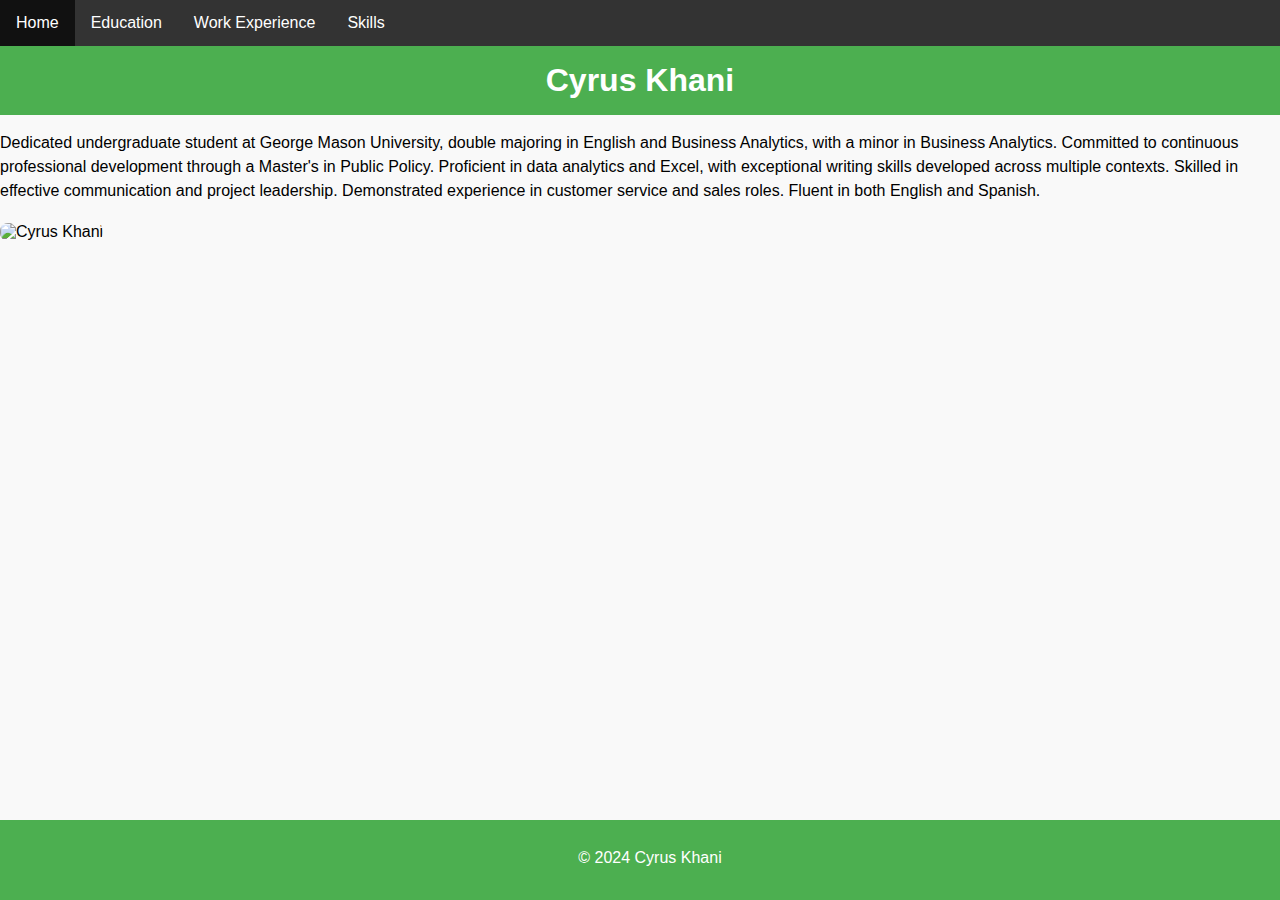
==== index.html @ 9abf88d5 "Add files via upload" ====
<!DOCTYPE html>
<html lang="en">
<head>
    <meta charset="UTF-8">
    <meta name="viewport" content="width=device-width, initial-scale=1.0">
    <title>Cyrus Khani's Portfolio</title>
    <!-- Link to CSS file -->
    <link rel="stylesheet" href="style.css">
</head>
<body>
    <nav>
        <ul>
            <li><a href="index.html">Home</a></li>
            <li><a href="education.html">Education</a></li>
            <li><a href="work_experience.html">Work Experience</a></li>
            <li><a href="skills.html">Skills</a></li>
        </ul>
    </nav>
    <header>
        <h1>Cyrus Khani</h1>
    </header>
    <section>
        <p>Dedicated undergraduate student at George Mason University, double majoring in English and Business Analytics, with a minor in Business Analytics. Committed to continuous professional development through a Master's in Public Policy. Proficient in data analytics and Excel, with exceptional writing skills developed across multiple contexts. Skilled in effective communication and project leadership. Demonstrated experience in customer service and sales roles. Fluent in both English and Spanish.</p>
        <img src="https://github.com/ckhani/practicesite1/blob/main/Cyrus%20Profile.jpg?raw=true" alt="Cyrus Khani" width="200" height="auto">
    </section>
    <footer>
        <p>&copy; 2024 Cyrus Khani</p>
    </footer>
</body>
</html>
---- style.css ----
/* Global Styles */
body {
    font-family: Arial, sans-serif;
    margin: 0;
    padding: 0;
    background-color: #f9f9f9;
}

nav ul {
    list-style-type: none;
    padding: 0;
    background-color: #333;
    margin: 0;
    overflow: hidden;
}

nav li {
    float: left;
}

nav a {
    display: block;
    color: white;
    text-align: center;
    padding: 14px 16px;
    text-decoration: none;
}

nav a:hover {
    background-color: #111;
}

/* Header Styles */
header {
    background-color: #4CAF50;
    color: white;
    text-align: center;
    padding: 1em;
}

header h1 {
    margin: 0;
}

/* Main Content Styles */
main {
    padding: 20px;
}

/* Section Styles */
section {
    margin-bottom: 20px;
}

p {
    font-size: 16px;
    line-height: 1.5;
    margin-bottom: 20px;
}

/* Image Styles */
img {
    max-width: 100%;
    height: auto;
    border-radius: 8px;
}

/* Footer Styles */
footer {
    text-align: center;
    padding: 10px;
    background-color: #4CAF50;
    color: white;
    position: fixed;
    bottom: 0;
    width: 100%;
}

/* Emphasis Styles */
em, strong, b, i {
    color: #d9534f;
}

/* Article and Aside Styles */
article, aside {
    padding: 10px;
    margin: 10px 0;
    background-color: #e7e7e7;
    border-left: 5px solid #ccc;
}

article {
    border-left-color: #4CAF50;
}

aside {
    border-left-color: #007BFF;
}
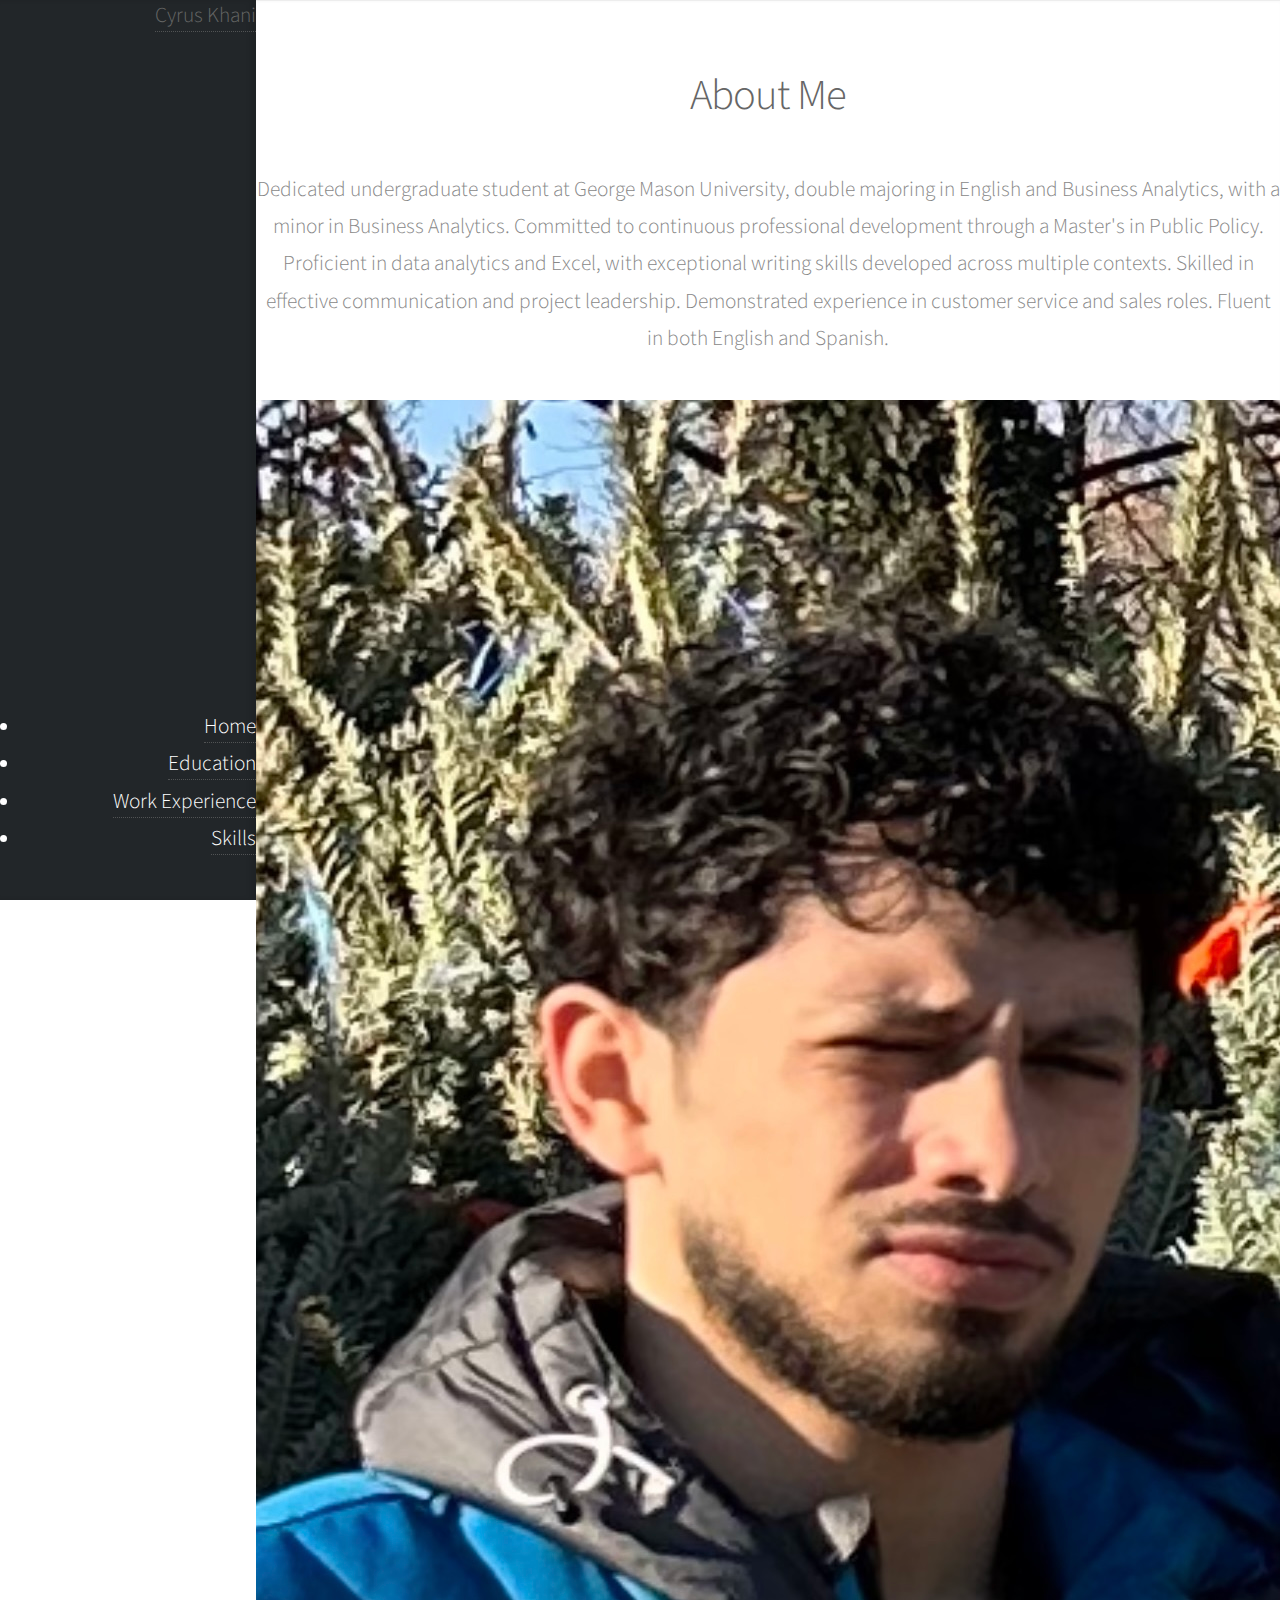
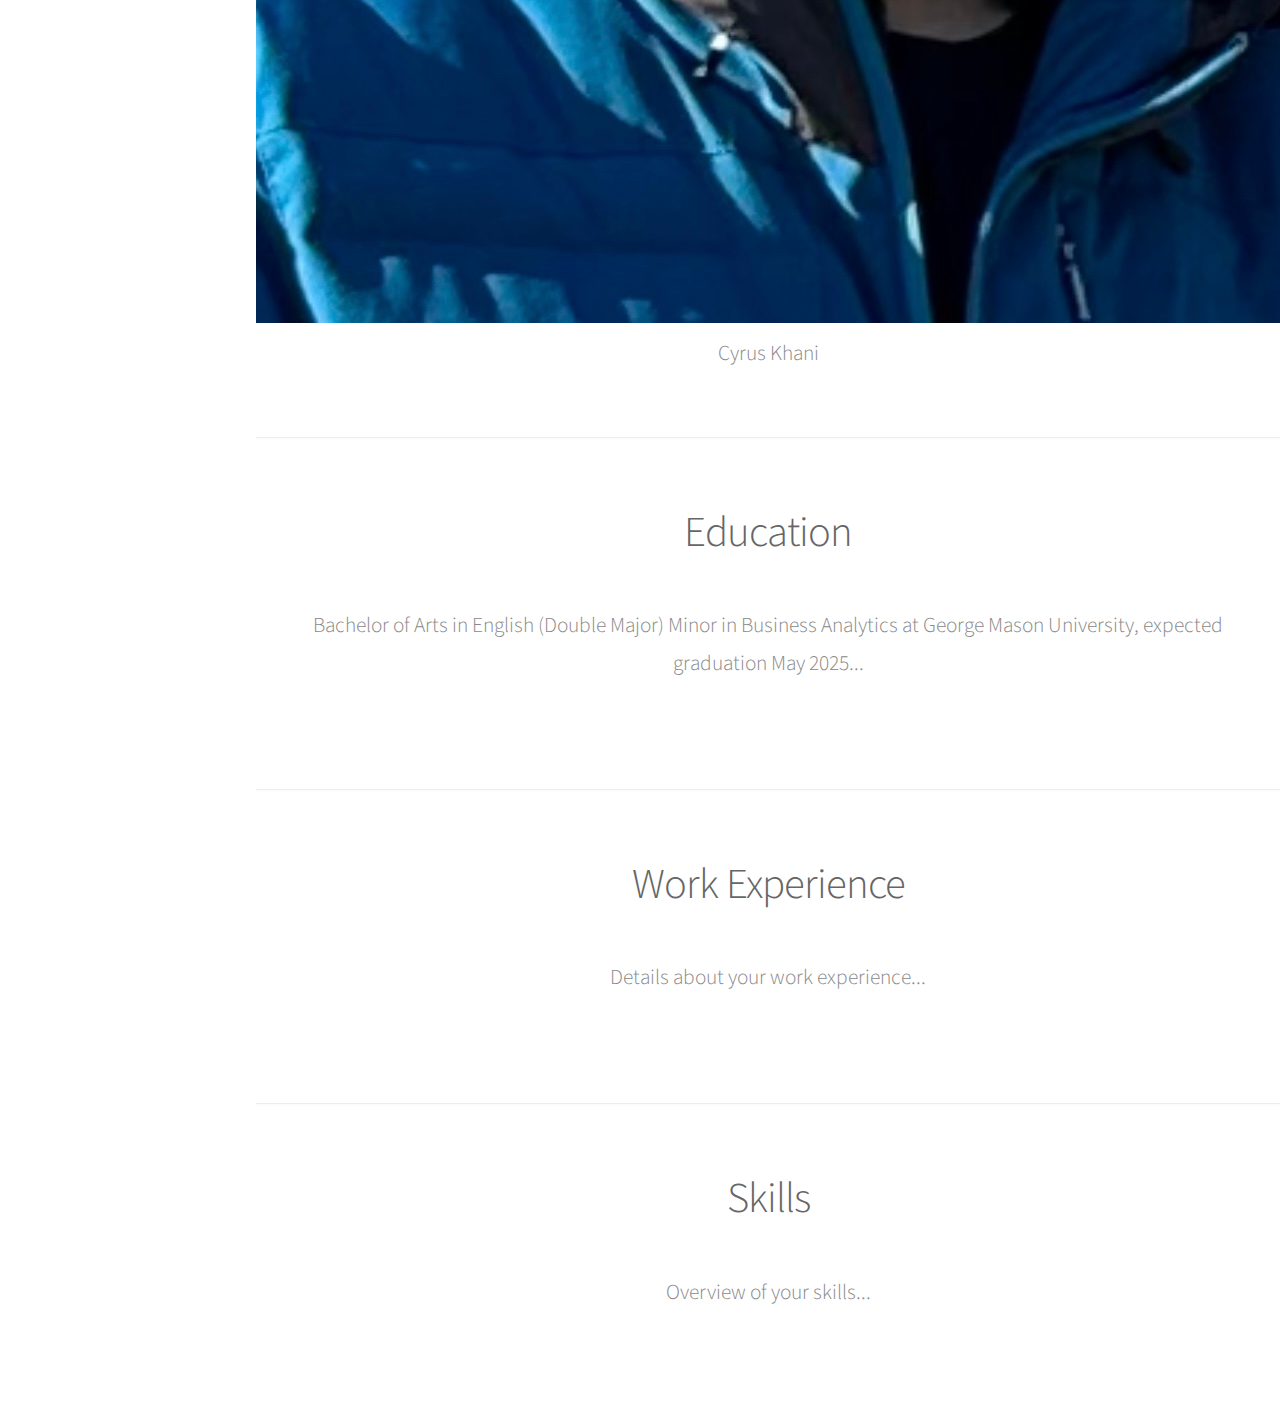
==== commit 8d643dd5: "index.html" ====
--- a/index.html
+++ b/index.html
@@ -1,31 +1,70 @@
-<!DOCTYPE html>
-<html lang="en">
+<!DOCTYPE HTML>
+<html>
 <head>
-    <meta charset="UTF-8">
-    <meta name="viewport" content="width=device-width, initial-scale=1.0">
     <title>Cyrus Khani's Portfolio</title>
-    <!-- Link to CSS file -->
-    <link rel="stylesheet" href="style.css">
+    <meta charset="utf-8" />
+    <meta name="viewport" content="width=device-width, initial-scale=1" />
+    <link rel="stylesheet" href="main.css" />
+    <link rel="stylesheet" href="fontawesome-all.min.css" />
 </head>
 <body>
-    <nav>
-        <ul>
-            <li><a href="index.html">Home</a></li>
-            <li><a href="education.html">Education</a></li>
-            <li><a href="work_experience.html">Work Experience</a></li>
-            <li><a href="skills.html">Skills</a></li>
-        </ul>
-    </nav>
-    <header>
-        <h1>Cyrus Khani</h1>
+    <!-- Header -->
+    <header id="header">
+        <h1><a href="index.html">Cyrus Khani</a></h1>
+        <nav>
+            <ul>
+                <li><a href="index.html">Home</a></li>
+                <li><a href="education.html">Education</a></li>
+                <li><a href="work_experience.html">Work Experience</a></li>
+                <li><a href="skills.html">Skills</a></li>
+            </ul>
+        </nav>
     </header>
-    <section>
-        <p>Dedicated undergraduate student at George Mason University, double majoring in English and Business Analytics, with a minor in Business Analytics. Committed to continuous professional development through a Master's in Public Policy. Proficient in data analytics and Excel, with exceptional writing skills developed across multiple contexts. Skilled in effective communication and project leadership. Demonstrated experience in customer service and sales roles. Fluent in both English and Spanish.</p>
-        <img src="https://github.com/ckhani/practicesite1/blob/main/Cyrus%20Profile.jpg?raw=true" alt="Cyrus Khani" width="200" height="auto">
-    </section>
-    <footer>
-        <p>&copy; 2024 Cyrus Khani</p>
-    </footer>
-</body>
-</html>
 
+    <!-- Main -->
+    <div id="main">
+        <!-- Intro -->
+        <section id="intro" class="main">
+            <div class="spotlight">
+                <div class="content">
+                    <header class="major">
+                        <h2>About Me</h2>
+                    </header>
+                    <p>Dedicated undergraduate student at George Mason University, double majoring in English and Business Analytics, with a minor in Business Analytics. Committed to continuous professional development through a Master's in Public Policy. Proficient in data analytics and Excel, with exceptional writing skills developed across multiple contexts. Skilled in effective communication and project leadership. Demonstrated experience in customer service and sales roles. Fluent in both English and Spanish.</p>
+                    <figure>
+                        <img src="Cyrus Profile.jpg" alt="Cyrus Khani">
+                        <figcaption>Cyrus Khani</figcaption>
+                    </figure>
+                </div>
+            </div>
+        </section>
+
+        <!-- One -->
+        <section id="one" class="main special">
+            <div class="container">
+                <header class="major">
+                    <h2>Education</h2>
+                </header>
+                <p>Bachelor of Arts in English (Double Major) Minor in Business Analytics at George Mason University, expected graduation May 2025...</p>
+            </div>
+        </section>
+
+        <!-- Two -->
+        <section id="two" class="main special">
+            <div class="container">
+                <header class="major">
+                    <h2>Work Experience</h2>
+                </header>
+                <p>Details about your work experience...</p>
+            </div>
+        </section>
+
+        <!-- Three -->
+        <section id="three" class="main special">
+            <div class="container">
+                <header class="major">
+                    <h2>Skills</h2>
+                </header>
+                <p>Overview of your skills...</p>
+         
+
--- a/main.css
+++ b/main.css
@@ -0,0 +1,2633 @@
+@import url("fontawesome-all.min.css");
+@import url("https://fonts.googleapis.com/css?family=Source+Sans+Pro:300,300italic,400,600");
+
+/*
+	Prologue by HTML5 UP
+	html5up.net | @ajlkn
+	Free for personal and commercial use under the CCA 3.0 license (html5up.net/license)
+*/
+
+html, body, div, span, applet, object,
+iframe, h1, h2, h3, h4, h5, h6, p, blockquote,
+pre, a, abbr, acronym, address, big, cite,
+code, del, dfn, em, img, ins, kbd, q, s, samp,
+small, strike, strong, sub, sup, tt, var, b,
+u, i, center, dl, dt, dd, ol, ul, li, fieldset,
+form, label, legend, table, caption, tbody,
+tfoot, thead, tr, th, td, article, aside,
+canvas, details, embed, figure, figcaption,
+footer, header, hgroup, menu, nav, output, ruby,
+section, summary, time, mark, audio, video {
+	margin: 0;
+	padding: 0;
+	border: 0;
+	font-size: 100%;
+	font: inherit;
+	vertical-align: baseline;}
+
+article, aside, details, figcaption, figure,
+footer, header, hgroup, menu, nav, section {
+	display: block;}
+
+body {
+	line-height: 1;
+}
+
+ol, ul {
+	list-style: none;
+}
+
+blockquote, q {
+	quotes: none;
+}
+
+	blockquote:before, blockquote:after, q:before, q:after {
+		content: '';
+		content: none;
+	}
+
+table {
+	border-collapse: collapse;
+	border-spacing: 0;
+}
+
+body {
+	-webkit-text-size-adjust: none;
+}
+
+mark {
+	background-color: transparent;
+	color: inherit;
+}
+
+input::-moz-focus-inner {
+	border: 0;
+	padding: 0;
+}
+
+input, select, textarea {
+	-moz-appearance: none;
+	-webkit-appearance: none;
+	-ms-appearance: none;
+	appearance: none;
+}
+
+/* Basic */
+
+	html {
+		box-sizing: border-box;
+	}
+
+	*, *:before, *:after {
+		box-sizing: inherit;
+	}
+
+	body {
+		background: #fff;
+		font-family: 'Source Sans Pro', sans-serif;
+		font-size: 19pt;
+		font-weight: 300;
+		line-height: 1.75em;
+		color: #888;
+	}
+
+		body.is-preload *, body.is-preload *:before, body.is-preload *:after {
+			-moz-animation: none !important;
+			-webkit-animation: none !important;
+			-ms-animation: none !important;
+			animation: none !important;
+			-moz-transition: none !important;
+			-webkit-transition: none !important;
+			-ms-transition: none !important;
+			transition: none !important;
+		}
+
+	input, textarea, select {
+		font-family: 'Source Sans Pro', sans-serif;
+		font-size: 19pt;
+		font-weight: 300;
+		line-height: 1.75em;
+		color: #888;
+	}
+
+	h1, h2, h3, h4, h5, h6 {
+		font-weight: 300;
+		color: #666;
+		line-height: 1.5em;
+	}
+
+	h1 a, h2 a, h3 a, h4 a, h5 a, h6 a {
+		color: inherit;
+		text-decoration: none;
+	}
+
+		h1 a strong, h2 a strong, h3 a strong, h4 a strong, h5 a strong, h6 a strong {
+			color: #333;
+		}
+
+	h2 {
+		font-size: 2em;
+		letter-spacing: -1px;
+	}
+
+		h2.alt {
+			color: #888;
+		}
+
+			h2.alt strong {
+				color: #666;
+			}
+
+	h3 {
+		font-size: 1.5em;
+	}
+
+	header {
+		margin: 0 0 2em 0;
+	}
+
+		header > p {
+			margin: 1em 0 0 0;
+		}
+
+	footer {
+		margin: 2em 0 0 0;
+	}
+
+	strong, b {
+		font-weight: 300;
+		color: #666;
+	}
+
+	em, i {
+		font-style: italic;
+	}
+
+	a {
+		text-decoration: none;
+		color: inherit;
+		border-bottom: dotted 1px rgba(128, 128, 128, 0.5);
+		-moz-transition: color 0.35s ease-in-out, border-bottom-color 0.35s ease-in-out;
+		-webkit-transition: color 0.35s ease-in-out, border-bottom-color 0.35s ease-in-out;
+		-ms-transition: color 0.35s ease-in-out, border-bottom-color 0.35s ease-in-out;
+		transition: color 0.35s ease-in-out, border-bottom-color 0.35s ease-in-out;
+		outline: 0;
+	}
+
+		a:hover {
+			color: #E27689;
+			border-bottom-color: rgba(255, 255, 255, 0);
+		}
+
+	sub {
+		position: relative;
+		top: 0.5em;
+		font-size: 0.8em;
+	}
+
+	sup {
+		position: relative;
+		top: -0.5em;
+		font-size: 0.8em;
+	}
+
+	hr {
+		border: 0;
+		border-top: solid 1px #ddd;
+	}
+
+	blockquote {
+		border-left: solid 0.5em #ddd;
+		padding: 1em 0 1em 2em;
+		font-style: italic;
+	}
+
+	p, ul, ol, dl, table {
+		margin-bottom: 2em;
+	}
+
+	br.clear {
+		clear: both;
+	}
+
+/* Container */
+
+	.container {
+		margin: 0 auto;
+		max-width: 100%;
+		width: 1400px;
+	}
+
+		@media screen and (min-width: 961px) and (max-width: 1880px) {
+
+			.container {
+				width: 1200px;
+			}
+
+		}
+
+		@media screen and (min-width: 961px) and (max-width: 1620px) {
+
+			.container {
+				width: 960px;
+			}
+
+		}
+
+		@media screen and (min-width: 961px) and (max-width: 1320px) {
+
+			.container {
+				width: 100%;
+			}
+
+		}
+
+		@media screen and (max-width: 960px) {
+
+			.container {
+				width: 100%;
+			}
+
+		}
+
+		@media screen and (max-width: 736px) {
+
+			.container {
+				width: 100%;
+			}
+
+		}
+
+/* Row */
+
+	.row {
+		display: flex;
+		flex-wrap: wrap;
+		box-sizing: border-box;
+		align-items: stretch;
+	}
+
+		.row > * {
+			box-sizing: border-box;
+		}
+
+		.row.gtr-uniform > * > :last-child {
+			margin-bottom: 0;
+		}
+
+		.row.aln-left {
+			justify-content: flex-start;
+		}
+
+		.row.aln-center {
+			justify-content: center;
+		}
+
+		.row.aln-right {
+			justify-content: flex-end;
+		}
+
+		.row.aln-top {
+			align-items: flex-start;
+		}
+
+		.row.aln-middle {
+			align-items: center;
+		}
+
+		.row.aln-bottom {
+			align-items: flex-end;
+		}
+
+		.row > .imp {
+			order: -1;
+		}
+
+		.row > .col-1 {
+			width: 8.33333%;
+		}
+
+		.row > .off-1 {
+			margin-left: 8.33333%;
+		}
+
+		.row > .col-2 {
+			width: 16.66667%;
+		}
+
+		.row > .off-2 {
+			margin-left: 16.66667%;
+		}
+
+		.row > .col-3 {
+			width: 25%;
+		}
+
+		.row > .off-3 {
+			margin-left: 25%;
+		}
+
+		.row > .col-4 {
+			width: 33.33333%;
+		}
+
+		.row > .off-4 {
+			margin-left: 33.33333%;
+		}
+
+		.row > .col-5 {
+			width: 41.66667%;
+		}
+
+		.row > .off-5 {
+			margin-left: 41.66667%;
+		}
+
+		.row > .col-6 {
+			width: 50%;
+		}
+
+		.row > .off-6 {
+			margin-left: 50%;
+		}
+
+		.row > .col-7 {
+			width: 58.33333%;
+		}
+
+		.row > .off-7 {
+			margin-left: 58.33333%;
+		}
+
+		.row > .col-8 {
+			width: 66.66667%;
+		}
+
+		.row > .off-8 {
+			margin-left: 66.66667%;
+		}
+
+		.row > .col-9 {
+			width: 75%;
+		}
+
+		.row > .off-9 {
+			margin-left: 75%;
+		}
+
+		.row > .col-10 {
+			width: 83.33333%;
+		}
+
+		.row > .off-10 {
+			margin-left: 83.33333%;
+		}
+
+		.row > .col-11 {
+			width: 91.66667%;
+		}
+
+		.row > .off-11 {
+			margin-left: 91.66667%;
+		}
+
+		.row > .col-12 {
+			width: 100%;
+		}
+
+		.row > .off-12 {
+			margin-left: 100%;
+		}
+
+		.row.gtr-0 {
+			margin-top: 0px;
+			margin-left: 0px;
+		}
+
+			.row.gtr-0 > * {
+				padding: 0px 0 0 0px;
+			}
+
+			.row.gtr-0.gtr-uniform {
+				margin-top: 0px;
+			}
+
+				.row.gtr-0.gtr-uniform > * {
+					padding-top: 0px;
+				}
+
+		.row.gtr-25 {
+			margin-top: -10px;
+			margin-left: -10px;
+		}
+
+			.row.gtr-25 > * {
+				padding: 10px 0 0 10px;
+			}
+
+			.row.gtr-25.gtr-uniform {
+				margin-top: -10px;
+			}
+
+				.row.gtr-25.gtr-uniform > * {
+					padding-top: 10px;
+				}
+
+		.row.gtr-50 {
+			margin-top: -20px;
+			margin-left: -20px;
+		}
+
+			.row.gtr-50 > * {
+				padding: 20px 0 0 20px;
+			}
+
+			.row.gtr-50.gtr-uniform {
+				margin-top: -20px;
+			}
+
+				.row.gtr-50.gtr-uniform > * {
+					padding-top: 20px;
+				}
+
+		.row {
+			margin-top: -40px;
+			margin-left: -40px;
+		}
+
+			.row > * {
+				padding: 40px 0 0 40px;
+			}
+
+			.row.gtr-uniform {
+				margin-top: -40px;
+			}
+
+				.row.gtr-uniform > * {
+					padding-top: 40px;
+				}
+
+		.row.gtr-150 {
+			margin-top: -60px;
+			margin-left: -60px;
+		}
+
+			.row.gtr-150 > * {
+				padding: 60px 0 0 60px;
+			}
+
+			.row.gtr-150.gtr-uniform {
+				margin-top: -60px;
+			}
+
+				.row.gtr-150.gtr-uniform > * {
+					padding-top: 60px;
+				}
+
+		.row.gtr-200 {
+			margin-top: -80px;
+			margin-left: -80px;
+		}
+
+			.row.gtr-200 > * {
+				padding: 80px 0 0 80px;
+			}
+
+			.row.gtr-200.gtr-uniform {
+				margin-top: -80px;
+			}
+
+				.row.gtr-200.gtr-uniform > * {
+					padding-top: 80px;
+				}
+
+		@media screen and (min-width: 961px) and (max-width: 1880px) {
+
+			.row {
+				display: flex;
+				flex-wrap: wrap;
+				box-sizing: border-box;
+				align-items: stretch;
+			}
+
+				.row > * {
+					box-sizing: border-box;
+				}
+
+				.row.gtr-uniform > * > :last-child {
+					margin-bottom: 0;
+				}
+
+				.row.aln-left {
+					justify-content: flex-start;
+				}
+
+				.row.aln-center {
+					justify-content: center;
+				}
+
+				.row.aln-right {
+					justify-content: flex-end;
+				}
+
+				.row.aln-top {
+					align-items: flex-start;
+				}
+
+				.row.aln-middle {
+					align-items: center;
+				}
+
+				.row.aln-bottom {
+					align-items: flex-end;
+				}
+
+				.row > .imp-wide {
+					order: -1;
+				}
+
+				.row > .col-1-wide {
+					width: 8.33333%;
+				}
+
+				.row > .off-1-wide {
+					margin-left: 8.33333%;
+				}
+
+				.row > .col-2-wide {
+					width: 16.66667%;
+				}
+
+				.row > .off-2-wide {
+					margin-left: 16.66667%;
+				}
+
+				.row > .col-3-wide {
+					width: 25%;
+				}
+
+				.row > .off-3-wide {
+					margin-left: 25%;
+				}
+
+				.row > .col-4-wide {
+					width: 33.33333%;
+				}
+
+				.row > .off-4-wide {
+					margin-left: 33.33333%;
+				}
+
+				.row > .col-5-wide {
+					width: 41.66667%;
+				}
+
+				.row > .off-5-wide {
+					margin-left: 41.66667%;
+				}
+
+				.row > .col-6-wide {
+					width: 50%;
+				}
+
+				.row > .off-6-wide {
+					margin-left: 50%;
+				}
+
+				.row > .col-7-wide {
+					width: 58.33333%;
+				}
+
+				.row > .off-7-wide {
+					margin-left: 58.33333%;
+				}
+
+				.row > .col-8-wide {
+					width: 66.66667%;
+				}
+
+				.row > .off-8-wide {
+					margin-left: 66.66667%;
+				}
+
+				.row > .col-9-wide {
+					width: 75%;
+				}
+
+				.row > .off-9-wide {
+					margin-left: 75%;
+				}
+
+				.row > .col-10-wide {
+					width: 83.33333%;
+				}
+
+				.row > .off-10-wide {
+					margin-left: 83.33333%;
+				}
+
+				.row > .col-11-wide {
+					width: 91.66667%;
+				}
+
+				.row > .off-11-wide {
+					margin-left: 91.66667%;
+				}
+
+				.row > .col-12-wide {
+					width: 100%;
+				}
+
+				.row > .off-12-wide {
+					margin-left: 100%;
+				}
+
+				.row.gtr-0 {
+					margin-top: 0px;
+					margin-left: 0px;
+				}
+
+					.row.gtr-0 > * {
+						padding: 0px 0 0 0px;
+					}
+
+					.row.gtr-0.gtr-uniform {
+						margin-top: 0px;
+					}
+
+						.row.gtr-0.gtr-uniform > * {
+							padding-top: 0px;
+						}
+
+				.row.gtr-25 {
+					margin-top: -10px;
+					margin-left: -10px;
+				}
+
+					.row.gtr-25 > * {
+						padding: 10px 0 0 10px;
+					}
+
+					.row.gtr-25.gtr-uniform {
+						margin-top: -10px;
+					}
+
+						.row.gtr-25.gtr-uniform > * {
+							padding-top: 10px;
+						}
+
+				.row.gtr-50 {
+					margin-top: -20px;
+					margin-left: -20px;
+				}
+
+					.row.gtr-50 > * {
+						padding: 20px 0 0 20px;
+					}
+
+					.row.gtr-50.gtr-uniform {
+						margin-top: -20px;
+					}
+
+						.row.gtr-50.gtr-uniform > * {
+							padding-top: 20px;
+						}
+
+				.row {
+					margin-top: -40px;
+					margin-left: -40px;
+				}
+
+					.row > * {
+						padding: 40px 0 0 40px;
+					}
+
+					.row.gtr-uniform {
+						margin-top: -40px;
+					}
+
+						.row.gtr-uniform > * {
+							padding-top: 40px;
+						}
+
+				.row.gtr-150 {
+					margin-top: -60px;
+					margin-left: -60px;
+				}
+
+					.row.gtr-150 > * {
+						padding: 60px 0 0 60px;
+					}
+
+					.row.gtr-150.gtr-uniform {
+						margin-top: -60px;
+					}
+
+						.row.gtr-150.gtr-uniform > * {
+							padding-top: 60px;
+						}
+
+				.row.gtr-200 {
+					margin-top: -80px;
+					margin-left: -80px;
+				}
+
+					.row.gtr-200 > * {
+						padding: 80px 0 0 80px;
+					}
+
+					.row.gtr-200.gtr-uniform {
+						margin-top: -80px;
+					}
+
+						.row.gtr-200.gtr-uniform > * {
+							padding-top: 80px;
+						}
+
+		}
+
+		@media screen and (min-width: 961px) and (max-width: 1620px) {
+
+			.row {
+				display: flex;
+				flex-wrap: wrap;
+				box-sizing: border-box;
+				align-items: stretch;
+			}
+
+				.row > * {
+					box-sizing: border-box;
+				}
+
+				.row.gtr-uniform > * > :last-child {
+					margin-bottom: 0;
+				}
+
+				.row.aln-left {
+					justify-content: flex-start;
+				}
+
+				.row.aln-center {
+					justify-content: center;
+				}
+
+				.row.aln-right {
+					justify-content: flex-end;
+				}
+
+				.row.aln-top {
+					align-items: flex-start;
+				}
+
+				.row.aln-middle {
+					align-items: center;
+				}
+
+				.row.aln-bottom {
+					align-items: flex-end;
+				}
+
+				.row > .imp-normal {
+					order: -1;
+				}
+
+				.row > .col-1-normal {
+					width: 8.33333%;
+				}
+
+				.row > .off-1-normal {
+					margin-left: 8.33333%;
+				}
+
+				.row > .col-2-normal {
+					width: 16.66667%;
+				}
+
+				.row > .off-2-normal {
+					margin-left: 16.66667%;
+				}
+
+				.row > .col-3-normal {
+					width: 25%;
+				}
+
+				.row > .off-3-normal {
+					margin-left: 25%;
+				}
+
+				.row > .col-4-normal {
+					width: 33.33333%;
+				}
+
+				.row > .off-4-normal {
+					margin-left: 33.33333%;
+				}
+
+				.row > .col-5-normal {
+					width: 41.66667%;
+				}
+
+				.row > .off-5-normal {
+					margin-left: 41.66667%;
+				}
+
+				.row > .col-6-normal {
+					width: 50%;
+				}
+
+				.row > .off-6-normal {
+					margin-left: 50%;
+				}
+
+				.row > .col-7-normal {
+					width: 58.33333%;
+				}
+
+				.row > .off-7-normal {
+					margin-left: 58.33333%;
+				}
+
+				.row > .col-8-normal {
+					width: 66.66667%;
+				}
+
+				.row > .off-8-normal {
+					margin-left: 66.66667%;
+				}
+
+				.row > .col-9-normal {
+					width: 75%;
+				}
+
+				.row > .off-9-normal {
+					margin-left: 75%;
+				}
+
+				.row > .col-10-normal {
+					width: 83.33333%;
+				}
+
+				.row > .off-10-normal {
+					margin-left: 83.33333%;
+				}
+
+				.row > .col-11-normal {
+					width: 91.66667%;
+				}
+
+				.row > .off-11-normal {
+					margin-left: 91.66667%;
+				}
+
+				.row > .col-12-normal {
+					width: 100%;
+				}
+
+				.row > .off-12-normal {
+					margin-left: 100%;
+				}
+
+				.row.gtr-0 {
+					margin-top: 0px;
+					margin-left: 0px;
+				}
+
+					.row.gtr-0 > * {
+						padding: 0px 0 0 0px;
+					}
+
+					.row.gtr-0.gtr-uniform {
+						margin-top: 0px;
+					}
+
+						.row.gtr-0.gtr-uniform > * {
+							padding-top: 0px;
+						}
+
+				.row.gtr-25 {
+					margin-top: -10px;
+					margin-left: -10px;
+				}
+
+					.row.gtr-25 > * {
+						padding: 10px 0 0 10px;
+					}
+
+					.row.gtr-25.gtr-uniform {
+						margin-top: -10px;
+					}
+
+						.row.gtr-25.gtr-uniform > * {
+							padding-top: 10px;
+						}
+
+				.row.gtr-50 {
+					margin-top: -20px;
+					margin-left: -20px;
+				}
+
+					.row.gtr-50 > * {
+						padding: 20px 0 0 20px;
+					}
+
+					.row.gtr-50.gtr-uniform {
+						margin-top: -20px;
+					}
+
+						.row.gtr-50.gtr-uniform > * {
+							padding-top: 20px;
+						}
+
+				.row {
+					margin-top: -40px;
+					margin-left: -40px;
+				}
+
+					.row > * {
+						padding: 40px 0 0 40px;
+					}
+
+					.row.gtr-uniform {
+						margin-top: -40px;
+					}
+
+						.row.gtr-uniform > * {
+							padding-top: 40px;
+						}
+
+				.row.gtr-150 {
+					margin-top: -60px;
+					margin-left: -60px;
+				}
+
+					.row.gtr-150 > * {
+						padding: 60px 0 0 60px;
+					}
+
+					.row.gtr-150.gtr-uniform {
+						margin-top: -60px;
+					}
+
+						.row.gtr-150.gtr-uniform > * {
+							padding-top: 60px;
+						}
+
+				.row.gtr-200 {
+					margin-top: -80px;
+					margin-left: -80px;
+				}
+
+					.row.gtr-200 > * {
+						padding: 80px 0 0 80px;
+					}
+
+					.row.gtr-200.gtr-uniform {
+						margin-top: -80px;
+					}
+
+						.row.gtr-200.gtr-uniform > * {
+							padding-top: 80px;
+						}
+
+		}
+
+		@media screen and (min-width: 961px) and (max-width: 1320px) {
+
+			.row {
+				display: flex;
+				flex-wrap: wrap;
+				box-sizing: border-box;
+				align-items: stretch;
+			}
+
+				.row > * {
+					box-sizing: border-box;
+				}
+
+				.row.gtr-uniform > * > :last-child {
+					margin-bottom: 0;
+				}
+
+				.row.aln-left {
+					justify-content: flex-start;
+				}
+
+				.row.aln-center {
+					justify-content: center;
+				}
+
+				.row.aln-right {
+					justify-content: flex-end;
+				}
+
+				.row.aln-top {
+					align-items: flex-start;
+				}
+
+				.row.aln-middle {
+					align-items: center;
+				}
+
+				.row.aln-bottom {
+					align-items: flex-end;
+				}
+
+				.row > .imp-narrow {
+					order: -1;
+				}
+
+				.row > .col-1-narrow {
+					width: 8.33333%;
+				}
+
+				.row > .off-1-narrow {
+					margin-left: 8.33333%;
+				}
+
+				.row > .col-2-narrow {
+					width: 16.66667%;
+				}
+
+				.row > .off-2-narrow {
+					margin-left: 16.66667%;
+				}
+
+				.row > .col-3-narrow {
+					width: 25%;
+				}
+
+				.row > .off-3-narrow {
+					margin-left: 25%;
+				}
+
+				.row > .col-4-narrow {
+					width: 33.33333%;
+				}
+
+				.row > .off-4-narrow {
+					margin-left: 33.33333%;
+				}
+
+				.row > .col-5-narrow {
+					width: 41.66667%;
+				}
+
+				.row > .off-5-narrow {
+					margin-left: 41.66667%;
+				}
+
+				.row > .col-6-narrow {
+					width: 50%;
+				}
+
+				.row > .off-6-narrow {
+					margin-left: 50%;
+				}
+
+				.row > .col-7-narrow {
+					width: 58.33333%;
+				}
+
+				.row > .off-7-narrow {
+					margin-left: 58.33333%;
+				}
+
+				.row > .col-8-narrow {
+					width: 66.66667%;
+				}
+
+				.row > .off-8-narrow {
+					margin-left: 66.66667%;
+				}
+
+				.row > .col-9-narrow {
+					width: 75%;
+				}
+
+				.row > .off-9-narrow {
+					margin-left: 75%;
+				}
+
+				.row > .col-10-narrow {
+					width: 83.33333%;
+				}
+
+				.row > .off-10-narrow {
+					margin-left: 83.33333%;
+				}
+
+				.row > .col-11-narrow {
+					width: 91.66667%;
+				}
+
+				.row > .off-11-narrow {
+					margin-left: 91.66667%;
+				}
+
+				.row > .col-12-narrow {
+					width: 100%;
+				}
+
+				.row > .off-12-narrow {
+					margin-left: 100%;
+				}
+
+				.row.gtr-0 {
+					margin-top: 0px;
+					margin-left: 0px;
+				}
+
+					.row.gtr-0 > * {
+						padding: 0px 0 0 0px;
+					}
+
+					.row.gtr-0.gtr-uniform {
+						margin-top: 0px;
+					}
+
+						.row.gtr-0.gtr-uniform > * {
+							padding-top: 0px;
+						}
+
+				.row.gtr-25 {
+					margin-top: -5px;
+					margin-left: -5px;
+				}
+
+					.row.gtr-25 > * {
+						padding: 5px 0 0 5px;
+					}
+
+					.row.gtr-25.gtr-uniform {
+						margin-top: -5px;
+					}
+
+						.row.gtr-25.gtr-uniform > * {
+							padding-top: 5px;
+						}
+
+				.row.gtr-50 {
+					margin-top: -10px;
+					margin-left: -10px;
+				}
+
+					.row.gtr-50 > * {
+						padding: 10px 0 0 10px;
+					}
+
+					.row.gtr-50.gtr-uniform {
+						margin-top: -10px;
+					}
+
+						.row.gtr-50.gtr-uniform > * {
+							padding-top: 10px;
+						}
+
+				.row {
+					margin-top: -20px;
+					margin-left: -20px;
+				}
+
+					.row > * {
+						padding: 20px 0 0 20px;
+					}
+
+					.row.gtr-uniform {
+						margin-top: -20px;
+					}
+
+						.row.gtr-uniform > * {
+							padding-top: 20px;
+						}
+
+				.row.gtr-150 {
+					margin-top: -30px;
+					margin-left: -30px;
+				}
+
+					.row.gtr-150 > * {
+						padding: 30px 0 0 30px;
+					}
+
+					.row.gtr-150.gtr-uniform {
+						margin-top: -30px;
+					}
+
+						.row.gtr-150.gtr-uniform > * {
+							padding-top: 30px;
+						}
+
+				.row.gtr-200 {
+					margin-top: -40px;
+					margin-left: -40px;
+				}
+
+					.row.gtr-200 > * {
+						padding: 40px 0 0 40px;
+					}
+
+					.row.gtr-200.gtr-uniform {
+						margin-top: -40px;
+					}
+
+						.row.gtr-200.gtr-uniform > * {
+							padding-top: 40px;
+						}
+
+		}
+
+		@media screen and (max-width: 960px) {
+
+			.row {
+				display: flex;
+				flex-wrap: wrap;
+				box-sizing: border-box;
+				align-items: stretch;
+			}
+
+				.row > * {
+					box-sizing: border-box;
+				}
+
+				.row.gtr-uniform > * > :last-child {
+					margin-bottom: 0;
+				}
+
+				.row.aln-left {
+					justify-content: flex-start;
+				}
+
+				.row.aln-center {
+					justify-content: center;
+				}
+
+				.row.aln-right {
+					justify-content: flex-end;
+				}
+
+				.row.aln-top {
+					align-items: flex-start;
+				}
+
+				.row.aln-middle {
+					align-items: center;
+				}
+
+				.row.aln-bottom {
+					align-items: flex-end;
+				}
+
+				.row > .imp-narrower {
+					order: -1;
+				}
+
+				.row > .col-1-narrower {
+					width: 8.33333%;
+				}
+
+				.row > .off-1-narrower {
+					margin-left: 8.33333%;
+				}
+
+				.row > .col-2-narrower {
+					width: 16.66667%;
+				}
+
+				.row > .off-2-narrower {
+					margin-left: 16.66667%;
+				}
+
+				.row > .col-3-narrower {
+					width: 25%;
+				}
+
+				.row > .off-3-narrower {
+					margin-left: 25%;
+				}
+
+				.row > .col-4-narrower {
+					width: 33.33333%;
+				}
+
+				.row > .off-4-narrower {
+					margin-left: 33.33333%;
+				}
+
+				.row > .col-5-narrower {
+					width: 41.66667%;
+				}
+
+				.row > .off-5-narrower {
+					margin-left: 41.66667%;
+				}
+
+				.row > .col-6-narrower {
+					width: 50%;
+				}
+
+				.row > .off-6-narrower {
+					margin-left: 50%;
+				}
+
+				.row > .col-7-narrower {
+					width: 58.33333%;
+				}
+
+				.row > .off-7-narrower {
+					margin-left: 58.33333%;
+				}
+
+				.row > .col-8-narrower {
+					width: 66.66667%;
+				}
+
+				.row > .off-8-narrower {
+					margin-left: 66.66667%;
+				}
+
+				.row > .col-9-narrower {
+					width: 75%;
+				}
+
+				.row > .off-9-narrower {
+					margin-left: 75%;
+				}
+
+				.row > .col-10-narrower {
+					width: 83.33333%;
+				}
+
+				.row > .off-10-narrower {
+					margin-left: 83.33333%;
+				}
+
+				.row > .col-11-narrower {
+					width: 91.66667%;
+				}
+
+				.row > .off-11-narrower {
+					margin-left: 91.66667%;
+				}
+
+				.row > .col-12-narrower {
+					width: 100%;
+				}
+
+				.row > .off-12-narrower {
+					margin-left: 100%;
+				}
+
+				.row.gtr-0 {
+					margin-top: 0px;
+					margin-left: 0px;
+				}
+
+					.row.gtr-0 > * {
+						padding: 0px 0 0 0px;
+					}
+
+					.row.gtr-0.gtr-uniform {
+						margin-top: 0px;
+					}
+
+						.row.gtr-0.gtr-uniform > * {
+							padding-top: 0px;
+						}
+
+				.row.gtr-25 {
+					margin-top: -5px;
+					margin-left: -5px;
+				}
+
+					.row.gtr-25 > * {
+						padding: 5px 0 0 5px;
+					}
+
+					.row.gtr-25.gtr-uniform {
+						margin-top: -5px;
+					}
+
+						.row.gtr-25.gtr-uniform > * {
+							padding-top: 5px;
+						}
+
+				.row.gtr-50 {
+					margin-top: -10px;
+					margin-left: -10px;
+				}
+
+					.row.gtr-50 > * {
+						padding: 10px 0 0 10px;
+					}
+
+					.row.gtr-50.gtr-uniform {
+						margin-top: -10px;
+					}
+
+						.row.gtr-50.gtr-uniform > * {
+							padding-top: 10px;
+						}
+
+				.row {
+					margin-top: -20px;
+					margin-left: -20px;
+				}
+
+					.row > * {
+						padding: 20px 0 0 20px;
+					}
+
+					.row.gtr-uniform {
+						margin-top: -20px;
+					}
+
+						.row.gtr-uniform > * {
+							padding-top: 20px;
+						}
+
+				.row.gtr-150 {
+					margin-top: -30px;
+					margin-left: -30px;
+				}
+
+					.row.gtr-150 > * {
+						padding: 30px 0 0 30px;
+					}
+
+					.row.gtr-150.gtr-uniform {
+						margin-top: -30px;
+					}
+
+						.row.gtr-150.gtr-uniform > * {
+							padding-top: 30px;
+						}
+
+				.row.gtr-200 {
+					margin-top: -40px;
+					margin-left: -40px;
+				}
+
+					.row.gtr-200 > * {
+						padding: 40px 0 0 40px;
+					}
+
+					.row.gtr-200.gtr-uniform {
+						margin-top: -40px;
+					}
+
+						.row.gtr-200.gtr-uniform > * {
+							padding-top: 40px;
+						}
+
+		}
+
+		@media screen and (max-width: 736px) {
+
+			.row {
+				display: flex;
+				flex-wrap: wrap;
+				box-sizing: border-box;
+				align-items: stretch;
+			}
+
+				.row > * {
+					box-sizing: border-box;
+				}
+
+				.row.gtr-uniform > * > :last-child {
+					margin-bottom: 0;
+				}
+
+				.row.aln-left {
+					justify-content: flex-start;
+				}
+
+				.row.aln-center {
+					justify-content: center;
+				}
+
+				.row.aln-right {
+					justify-content: flex-end;
+				}
+
+				.row.aln-top {
+					align-items: flex-start;
+				}
+
+				.row.aln-middle {
+					align-items: center;
+				}
+
+				.row.aln-bottom {
+					align-items: flex-end;
+				}
+
+				.row > .imp-mobile {
+					order: -1;
+				}
+
+				.row > .col-1-mobile {
+					width: 8.33333%;
+				}
+
+				.row > .off-1-mobile {
+					margin-left: 8.33333%;
+				}
+
+				.row > .col-2-mobile {
+					width: 16.66667%;
+				}
+
+				.row > .off-2-mobile {
+					margin-left: 16.66667%;
+				}
+
+				.row > .col-3-mobile {
+					width: 25%;
+				}
+
+				.row > .off-3-mobile {
+					margin-left: 25%;
+				}
+
+				.row > .col-4-mobile {
+					width: 33.33333%;
+				}
+
+				.row > .off-4-mobile {
+					margin-left: 33.33333%;
+				}
+
+				.row > .col-5-mobile {
+					width: 41.66667%;
+				}
+
+				.row > .off-5-mobile {
+					margin-left: 41.66667%;
+				}
+
+				.row > .col-6-mobile {
+					width: 50%;
+				}
+
+				.row > .off-6-mobile {
+					margin-left: 50%;
+				}
+
+				.row > .col-7-mobile {
+					width: 58.33333%;
+				}
+
+				.row > .off-7-mobile {
+					margin-left: 58.33333%;
+				}
+
+				.row > .col-8-mobile {
+					width: 66.66667%;
+				}
+
+				.row > .off-8-mobile {
+					margin-left: 66.66667%;
+				}
+
+				.row > .col-9-mobile {
+					width: 75%;
+				}
+
+				.row > .off-9-mobile {
+					margin-left: 75%;
+				}
+
+				.row > .col-10-mobile {
+					width: 83.33333%;
+				}
+
+				.row > .off-10-mobile {
+					margin-left: 83.33333%;
+				}
+
+				.row > .col-11-mobile {
+					width: 91.66667%;
+				}
+
+				.row > .off-11-mobile {
+					margin-left: 91.66667%;
+				}
+
+				.row > .col-12-mobile {
+					width: 100%;
+				}
+
+				.row > .off-12-mobile {
+					margin-left: 100%;
+				}
+
+				.row.gtr-0 {
+					margin-top: 0px;
+					margin-left: 0px;
+				}
+
+					.row.gtr-0 > * {
+						padding: 0px 0 0 0px;
+					}
+
+					.row.gtr-0.gtr-uniform {
+						margin-top: 0px;
+					}
+
+						.row.gtr-0.gtr-uniform > * {
+							padding-top: 0px;
+						}
+
+				.row.gtr-25 {
+					margin-top: -5px;
+					margin-left: -5px;
+				}
+
+					.row.gtr-25 > * {
+						padding: 5px 0 0 5px;
+					}
+
+					.row.gtr-25.gtr-uniform {
+						margin-top: -5px;
+					}
+
+						.row.gtr-25.gtr-uniform > * {
+							padding-top: 5px;
+						}
+
+				.row.gtr-50 {
+					margin-top: -10px;
+					margin-left: -10px;
+				}
+
+					.row.gtr-50 > * {
+						padding: 10px 0 0 10px;
+					}
+
+					.row.gtr-50.gtr-uniform {
+						margin-top: -10px;
+					}
+
+						.row.gtr-50.gtr-uniform > * {
+							padding-top: 10px;
+						}
+
+				.row {
+					margin-top: -20px;
+					margin-left: -20px;
+				}
+
+					.row > * {
+						padding: 20px 0 0 20px;
+					}
+
+					.row.gtr-uniform {
+						margin-top: -20px;
+					}
+
+						.row.gtr-uniform > * {
+							padding-top: 20px;
+						}
+
+				.row.gtr-150 {
+					margin-top: -30px;
+					margin-left: -30px;
+				}
+
+					.row.gtr-150 > * {
+						padding: 30px 0 0 30px;
+					}
+
+					.row.gtr-150.gtr-uniform {
+						margin-top: -30px;
+					}
+
+						.row.gtr-150.gtr-uniform > * {
+							padding-top: 30px;
+						}
+
+				.row.gtr-200 {
+					margin-top: -40px;
+					margin-left: -40px;
+				}
+
+					.row.gtr-200 > * {
+						padding: 40px 0 0 40px;
+					}
+
+					.row.gtr-200.gtr-uniform {
+						margin-top: -40px;
+					}
+
+						.row.gtr-200.gtr-uniform > * {
+							padding-top: 40px;
+						}
+
+		}
+
+/* Sections/Article */
+
+	section, article {
+		margin-bottom: 3em;
+	}
+
+		section > :last-child,
+		section > .container, section:last-child, article > :last-child,
+		article > .container, article:last-child {
+			margin-bottom: 0;
+		}
+
+		.row > section, .row > article {
+			margin-bottom: 0;
+		}
+
+/* Image */
+
+	.image {
+		display: inline-block;
+		border: 0;
+	}
+
+		.image img {
+			display: block;
+			width: 100%;
+		}
+
+		.image.avatar48 {
+			width: 48px;
+			height: 48px;
+			background: #f00;
+		}
+
+			.image.avatar48 img {
+				width: 48px;
+				height: 48px;
+			}
+
+		.image.fit {
+			display: block;
+			width: 100%;
+		}
+
+		.image.featured {
+			display: block;
+			width: 100%;
+			margin: 0 0 2em 0;
+		}
+
+		.image.left {
+			float: left;
+			margin: 0 2em 2em 0;
+		}
+
+		.image.centered {
+			display: block;
+			margin: 0 0 2em 0;
+		}
+
+			.image.centered img {
+				margin: 0 auto;
+				width: auto;
+			}
+
+/* List */
+
+	ul {
+		list-style: disc;
+		padding-left: 1em;
+	}
+
+		ul li {
+			padding-left: 0.5em;
+		}
+
+	ol {
+		list-style: decimal;
+		padding-left: 1.25em;
+	}
+
+		ol li {
+			padding-left: 0.25em;
+		}
+
+/* Icons */
+
+	ul.icons {
+		cursor: default;
+		list-style: none;
+		padding-left: 0;
+	}
+
+		ul.icons li {
+			display: inline-block;
+			padding-left: 0;
+		}
+
+		ul.icons a {
+			display: inline-block;
+			width: 2em;
+			height: 2em;
+			line-height: 2em;
+			text-align: center;
+			border: 0;
+		}
+
+/* Form */
+
+	form label {
+		display: block;
+		text-align: left;
+		margin-bottom: 0.5em;
+	}
+
+	form input[type="text"],
+	form input[type="email"],
+	form input[type="password"],
+	form select,
+	form textarea {
+		position: relative;
+		-webkit-appearance: none;
+		display: block;
+		border: 0;
+		outline: 0;
+		background: #fff;
+		background: rgba(255, 255, 255, 0.75);
+		width: 100%;
+		border-radius: 0.35em;
+		padding: 0.75em 1em 0.75em 1em;
+		box-shadow: inset 0 0.1em 0.1em 0 rgba(0, 0, 0, 0.05);
+		border: solid 1px rgba(0, 0, 0, 0.15);
+		-moz-transition: all 0.35s ease-in-out;
+		-webkit-transition: all 0.35s ease-in-out;
+		-ms-transition: all 0.35s ease-in-out;
+		transition: all 0.35s ease-in-out;
+	}
+
+		form input[type="text"]:focus,
+		form input[type="email"]:focus,
+		form input[type="password"]:focus,
+		form select:focus,
+		form textarea:focus {
+			box-shadow: 0 0 2px 1px #8ebebc;
+			background: #fff;
+		}
+
+	form input[type="text"],
+	form input[type="email"],
+	form input[type="password"],
+	form select {
+		line-height: 1.25em;
+	}
+
+	form textarea {
+		min-height: 14em;
+	}
+
+	form ::-webkit-input-placeholder {
+		color: #555 !important;
+	}
+
+	form :-moz-placeholder {
+		color: #555 !important;
+	}
+
+	form ::-moz-placeholder {
+		color: #555 !important;
+	}
+
+	form :-ms-input-placeholder {
+		color: #555 !important;
+	}
+
+	form ::-moz-focus-inner {
+		border: 0;
+	}
+
+/* Table */
+
+	table {
+		width: 100%;
+		text-align: left;
+	}
+
+		table tbody tr:nth-child(2n+2) {
+			background: #f4f4f4;
+		}
+
+		table td {
+			padding: 0.5em 1em 0.5em 1em;
+		}
+
+		table th {
+			text-align: left;
+			padding: 0.5em 1em 0.5em 1em;
+			color: #fff;
+			background: #222729 url("images/overlay.png");
+		}
+
+		table thead {
+			background: #444;
+			color: #fff;
+		}
+
+		table tfoot {
+			background: #eee;
+		}
+
+/* Button */
+
+	input[type="button"],
+	input[type="submit"],
+	input[type="reset"],
+	button,
+	.button {
+		position: relative;
+		display: inline-block;
+		border-radius: 0.35em;
+		color: #fff !important;
+		text-decoration: none;
+		padding: 0.75em 2.5em 0.75em 2.5em;
+		background-color: #8ebebc;
+		border: 0;
+		cursor: pointer;
+		background-image: -moz-linear-gradient(top, rgba(0, 0, 0, 0), rgba(0, 0, 0, 0.15)), url("images/overlay.png");
+		background-image: -webkit-linear-gradient(top, rgba(0, 0, 0, 0), rgba(0, 0, 0, 0.15)), url("images/overlay.png");
+		background-image: -ms-linear-gradient(top, rgba(0, 0, 0, 0), rgba(0, 0, 0, 0.15)), url("images/overlay.png");
+		background-image: linear-gradient(top, rgba(0, 0, 0, 0), rgba(0, 0, 0, 0.15)), url("images/overlay.png");
+		-moz-transition: background-color 0.35s ease-in-out;
+		-webkit-transition: background-color 0.35s ease-in-out;
+		-ms-transition: background-color 0.35s ease-in-out;
+		transition: background-color 0.35s ease-in-out;
+	}
+
+		input[type="button"]:hover,
+		input[type="submit"]:hover,
+		input[type="reset"]:hover,
+		button:hover,
+		.button:hover {
+			background-color: #9ececc;
+		}
+
+		input[type="button"]:active,
+		input[type="submit"]:active,
+		input[type="reset"]:active,
+		button:active,
+		.button:active {
+			background-color: #7eaeac;
+		}
+
+/* Item */
+
+	.item {
+		box-shadow: 0 0.05em 0.15em 0 rgba(0, 0, 0, 0.05);
+		margin-bottom: 40px;
+	}
+
+		.item header {
+			background: #fff;
+			margin: 0;
+			padding: 1em 0 1em 0;
+			font-size: 0.8em;
+		}
+
+			.item header h3 {
+				font-size: 1em;
+			}
+
+/* Icons */
+
+	.icon {
+		text-decoration: none;
+		text-decoration: none;
+	}
+
+		.icon:before {
+			-moz-osx-font-smoothing: grayscale;
+			-webkit-font-smoothing: antialiased;
+			display: inline-block;
+			font-style: normal;
+			font-variant: normal;
+			text-rendering: auto;
+			line-height: 1;
+			text-transform: none !important;
+			font-family: 'Font Awesome 5 Free';
+			font-weight: 400;
+		}
+
+		.icon:before {
+			line-height: inherit;
+		}
+
+		.icon > .label {
+			display: none;
+		}
+
+		.icon.solid:before {
+			font-weight: 900;
+		}
+
+		.icon.brands:before {
+			font-family: 'Font Awesome 5 Brands';
+		}
+
+/* Header */
+
+	#header {
+		display: -moz-flex;
+		display: -webkit-flex;
+		display: -ms-flex;
+		display: flex;
+		-moz-flex-direction: column;
+		-webkit-flex-direction: column;
+		-ms-flex-direction: column;
+		flex-direction: column;
+		-moz-justify-content: space-between;
+		-webkit-justify-content: space-between;
+		-ms-justify-content: space-between;
+		justify-content: space-between;
+		background: #222629 url("images/overlay.png");
+		box-shadow: inset -0.25em 0 0.25em 0 rgba(0, 0, 0, 0.1);
+		color: #fff;
+		height: 100%;
+		left: 0;
+		overflow-y: auto;
+		position: fixed;
+		text-align: right;
+		top: 0;
+		width: 375px;
+	}
+
+		#header .top {
+			-moz-flex-grow: 1;
+			-webkit-flex-grow: 1;
+			-ms-flex-grow: 1;
+			flex-grow: 1;
+		}
+
+		#header .bottom {
+			-moz-flex-shrink: 0;
+			-webkit-flex-shrink: 0;
+			-ms-flex-shrink: 0;
+			flex-shrink: 0;
+			padding: 1.5em 0 0.75em 0;
+		}
+
+			#header .bottom > :last-child {
+				margin-bottom: 0;
+			}
+
+		#header .icons {
+			font-size: 0.8em;
+			text-align: center;
+		}
+
+			#header .icons a {
+				color: #41484c;
+				-moz-transition: color 0.35s ease-in-out;
+				-webkit-transition: color 0.35s ease-in-out;
+				-ms-transition: color 0.35s ease-in-out;
+				transition: color 0.35s ease-in-out;
+			}
+
+				#header .icons a:hover {
+					color: #fff;
+				}
+
+	#logo {
+		position: relative;
+		margin: 1.75em 1.5em 1.5em 1.5em;
+		min-height: 48px;
+		cursor: default;
+	}
+
+		#logo h1 {
+			position: relative;
+			color: #fff;
+			font-weight: 600;
+			font-size: 1em;
+			line-height: 1em;
+		}
+
+		#logo p {
+			position: relative;
+			display: block;
+			font-size: 0.6em;
+			color: rgba(255, 255, 255, 0.5);
+			line-height: 1.25em;
+			margin: 0.5em 0 0 0;
+		}
+
+		#logo .image {
+			position: absolute;
+			left: 0;
+			top: 0;
+		}
+
+	#nav ul {
+		list-style: none;
+		padding-left: 0;
+		margin-bottom: 0;
+	}
+
+		#nav ul li {
+			padding-left: 0;
+		}
+
+			#nav ul li a {
+				display: block;
+				padding: 0.5em 1.5em 0.5em 1.5em;
+				color: rgba(255, 255, 255, 0.5);
+				text-decoration: none;
+				outline: 0;
+				border: 0;
+				-moz-transition: none;
+				-webkit-transition: none;
+				-ms-transition: none;
+				transition: none;
+			}
+
+				#nav ul li a span {
+					position: relative;
+					display: block;
+					font-size: 0.8em;
+				}
+
+					#nav ul li a span:before {
+						position: absolute;
+						left: 0;
+						color: #41484c;
+						text-align: center;
+						width: 1.25em;
+						line-height: 1.75em;
+					}
+
+				#nav ul li a.active {
+					background: rgba(0, 0, 0, 0.15);
+					box-shadow: inset 0 0 0.25em 0 rgba(0, 0, 0, 0.125);
+					color: #fff;
+				}
+
+					#nav ul li a.active span:before {
+						color: #e27689;
+					}
+
+/* Footer */
+
+	#footer {
+		margin-left: 375px;
+		text-align: center;
+		background-color: #dce3e2;
+		padding: 3em 0 4em 0;
+		box-shadow: inset 0 1px 0 0 rgba(0, 0, 0, 0.05), inset 0 0.1em 0.1em 0 rgba(0, 0, 0, 0.025);
+		font-size: 0.8em;
+	}
+
+		#footer .copyright {
+			cursor: default;
+			margin: 0;
+		}
+
+			#footer .copyright li {
+				display: inline-block;
+				line-height: 1em;
+				border-left: solid 1px rgba(128, 128, 128, 0.35);
+				padding: 0 0 0 0.5em;
+				margin: 0 0 0 0.5em;
+			}
+
+				#footer .copyright li:first-child {
+					border-left: 0;
+					padding-left: 0;
+					margin-left: 0;
+				}
+
+/* Main */
+
+	#main {
+		margin-left: 375px;
+	}
+
+		#main > section {
+			margin: 0;
+			overflow: hidden;
+			padding: 4em 0;
+			box-shadow: inset 0 1px 0 0 rgba(0, 0, 0, 0.05), inset 0 0.1em 0.1em 0 rgba(0, 0, 0, 0.025);
+			text-align: center;
+			background-image: url("images/overlay.png");
+		}
+
+			#main > section.dark {
+				color: #ddd;
+				color: rgba(255, 255, 255, 0.75);
+			}
+
+				#main > section.dark h2, #main > section.dark h3, #main > section.dark h4, #main > section.dark h5, #main > section.dark h6 {
+					color: inherit;
+				}
+
+				#main > section.dark strong {
+					color: #fff;
+					border-color: inherit;
+				}
+
+				#main > section.dark a {
+					color: #fff;
+					border-color: inherit;
+				}
+
+					#main > section.dark a:hover {
+						border-bottom-color: rgba(255, 255, 255, 0);
+					}
+
+			#main > section.cover {
+				padding: 10em 0;
+				background-size: cover;
+				background-position: center center;
+			}
+
+			#main > section.one {
+				background-color: #81918E;
+				background-image: url("../../images/banner.jpg");
+			}
+
+			#main > section.two {
+				background-color: #f5fafa;
+			}
+
+			#main > section.three {
+				background-color: #ecf1f1;
+			}
+
+			#main > section.four {
+				background-color: #e8edec;
+			}
+
+/* Wide */
+
+	@media screen and (min-width: 961px) and (max-width: 1880px) {
+
+		/* Basic */
+
+			body, input, textarea, select {
+				font-size: 17pt;
+			}
+
+		/* Header */
+
+			#header {
+				width: 300px;
+			}
+
+		/* Footer */
+
+			#footer {
+				margin-left: 300px;
+			}
+
+		/* Main */
+
+			#main {
+				margin-left: 300px;
+			}
+
+	}
+
+/* Normal */
+
+	@media screen and (min-width: 961px) and (max-width: 1620px) {
+
+		/* Main */
+
+			#main > section {
+				padding: 3em 0;
+			}
+
+			#main section.cover {
+				padding: 5em 0;
+			}
+
+	}
+
+/* Narrow */
+
+	@media screen and (min-width: 961px) and (max-width: 1320px) {
+
+		/* Basic */
+
+			body, input, textarea, select {
+				font-size: 16pt;
+			}
+
+			.container {
+				padding: 0 2em 0 2em;
+			}
+
+		/* Icons */
+
+			ul.icons li a {
+				width: 1.75em;
+			}
+
+		/* Item */
+
+			.item {
+				margin-bottom: 20px;
+			}
+
+		/* Header */
+
+			#header {
+				width: 20%;
+			}
+
+			#logo .image {
+				position: relative;
+				margin: 0 0 0.5em 0;
+			}
+
+			#nav ul li a {
+				font-size: 0.8em;
+				padding-top: 0.5em;
+				padding-bottom: 0.5em;
+			}
+
+				#nav ul li a span {
+					padding-right: 2.25em;
+				}
+
+					#nav ul li a span:before {
+						left: 100%;
+						margin-left: -1.25em;
+						line-height: 2.25em;
+					}
+
+		/* Footer */
+
+			#footer {
+				margin-left: 20%;
+			}
+
+		/* Main */
+
+			#main {
+				margin-left: 20%;
+			}
+
+	}
+
+/* Narrower */
+
+	#headerToggle {
+		display: none;
+	}
+
+	@media screen and (max-width: 960px) {
+
+		/* Basic */
+
+			html, body {
+				overflow-x: hidden;
+			}
+
+			body, input, textarea, select {
+				font-size: 16pt;
+			}
+
+			header br {
+				display: none;
+			}
+
+			.container {
+				padding: 0 2em 0 2em;
+			}
+
+		/* Item */
+
+			.item {
+				margin-bottom: 15px;
+			}
+
+		/* Icons */
+
+			ul.icons a {
+				width: 1.75em;
+				font-size: 1.25em;
+			}
+
+		/* Header */
+
+			#header {
+				-moz-backface-visibility: hidden;
+				-webkit-backface-visibility: hidden;
+				-ms-backface-visibility: hidden;
+				backface-visibility: hidden;
+				-moz-transform: translateX(-275px);
+				-webkit-transform: translateX(-275px);
+				-ms-transform: translateX(-275px);
+				transform: translateX(-275px);
+				-moz-transition: -moz-transform 0.5s ease;
+				-webkit-transition: -webkit-transform 0.5s ease;
+				-ms-transition: -ms-transform 0.5s ease;
+				transition: transform 0.5s ease;
+				-webkit-overflow-scrolling: touch;
+				display: block;
+				height: 100%;
+				left: 0;
+				overflow-y: auto;
+				position: fixed;
+				top: 0;
+				width: 275px;
+				z-index: 10002;
+				width: 275px;
+				background: #222729 url("images/overlay.png");
+				box-shadow: inset -0.25em 0 0.25em 0 rgba(0, 0, 0, 0.125);
+			}
+
+				#header .top {
+					position: relative;
+				}
+
+				#header .bottom {
+					border-top: solid 1px rgba(255, 255, 255, 0.05);
+					box-shadow: 0 -1px 0 0 rgba(0, 0, 0, 0.15);
+					padding-top: 2em;
+					margin-top: 2em;
+					position: relative;
+				}
+
+			#logo {
+				margin: 1.5em 1.25em 1.25em 1.25em;
+			}
+
+			#nav ul li a {
+				padding: 0.5em 1.25em 0.5em 1.25em;
+			}
+
+			#headerToggle {
+				-moz-backface-visibility: hidden;
+				-webkit-backface-visibility: hidden;
+				-ms-backface-visibility: hidden;
+				backface-visibility: hidden;
+				-moz-transition: -moz-transform 0.5s ease;
+				-webkit-transition: -webkit-transform 0.5s ease;
+				-ms-transition: -ms-transform 0.5s ease;
+				transition: transform 0.5s ease;
+				display: block;
+				height: 2.25em;
+				left: 0;
+				position: fixed;
+				top: 0;
+				width: 3.25em;
+				z-index: 10001;
+			}
+
+				#headerToggle .toggle {
+					text-decoration: none;
+					position: absolute;
+					left: 0;
+					top: 0;
+					width: 100%;
+					height: 100%;
+					outline: 0;
+					border: 0;
+				}
+
+					#headerToggle .toggle:before {
+						-moz-osx-font-smoothing: grayscale;
+						-webkit-font-smoothing: antialiased;
+						display: inline-block;
+						font-style: normal;
+						font-variant: normal;
+						text-rendering: auto;
+						line-height: 1;
+						text-transform: none !important;
+						font-family: 'Font Awesome 5 Free';
+						font-weight: 900;
+					}
+
+					#headerToggle .toggle:before {
+						text-decoration: none;
+						content: '\f0c9';
+						color: #fff;
+						font-size: 18px;
+						background: rgba(128, 136, 144, 0.5);
+						border-radius: 0.35em;
+						text-align: center;
+						position: absolute;
+						left: 0.5em;
+						top: 0.5em;
+						display: block;
+						width: 3.25em;
+						height: 2.25em;
+						line-height: 2.25em;
+					}
+
+			body.header-visible #main {
+				-moz-transform: translateX(275px);
+				-webkit-transform: translateX(275px);
+				-ms-transform: translateX(275px);
+				transform: translateX(275px);
+			}
+
+			body.header-visible #headerToggle {
+				-moz-transform: translateX(275px);
+				-webkit-transform: translateX(275px);
+				-ms-transform: translateX(275px);
+				transform: translateX(275px);
+			}
+
+			body.header-visible #header {
+				-moz-transform: translateX(0);
+				-webkit-transform: translateX(0);
+				-ms-transform: translateX(0);
+				transform: translateX(0);
+			}
+
+		/* Footer */
+
+			#footer {
+				margin-left: 0;
+			}
+
+		/* Main */
+
+			#main {
+				-moz-backface-visibility: hidden;
+				-webkit-backface-visibility: hidden;
+				-ms-backface-visibility: hidden;
+				backface-visibility: hidden;
+				-moz-transition: -moz-transform 0.5s ease;
+				-webkit-transition: -webkit-transform 0.5s ease;
+				-ms-transition: -ms-transform 0.5s ease;
+				transition: transform 0.5s ease;
+				padding-bottom: 1px;
+				margin-left: 0;
+			}
+
+				#main > section {
+					padding: 3em 0;
+				}
+
+				#main section.cover {
+					padding: 4em 0;
+				}
+
+	}
+
+/* Mobile */
+
+	@media screen and (max-width: 736px) {
+
+		/* Basic */
+
+			body, input, textarea, select {
+				font-size: 14pt;
+			}
+
+			h2 {
+				font-size: 1.5em;
+				letter-spacing: 0;
+				font-weight: 300;
+			}
+
+			.container {
+				padding: 0 15px 0 15px;
+			}
+
+		/* List */
+
+			ul.icons a {
+				width: 2em;
+				font-size: 1.25em;
+			}
+
+		/* Main */
+
+			#main > section {
+				padding: 2em 0;
+			}
+
+			#main section.cover {
+				padding: 4em 0em;
+			}
+
+				#main section.cover header {
+					padding: 0 1em;
+				}
+
+		/* Footer */
+
+			#footer .copyright li {
+				display: block;
+				line-height: 1.25em;
+				border: 0;
+				padding: 0;
+				margin: 1em 0 0 0;
+			}
+
+				#footer .copyright li:first-child {
+					margin-top: 0;
+				}
+
+	}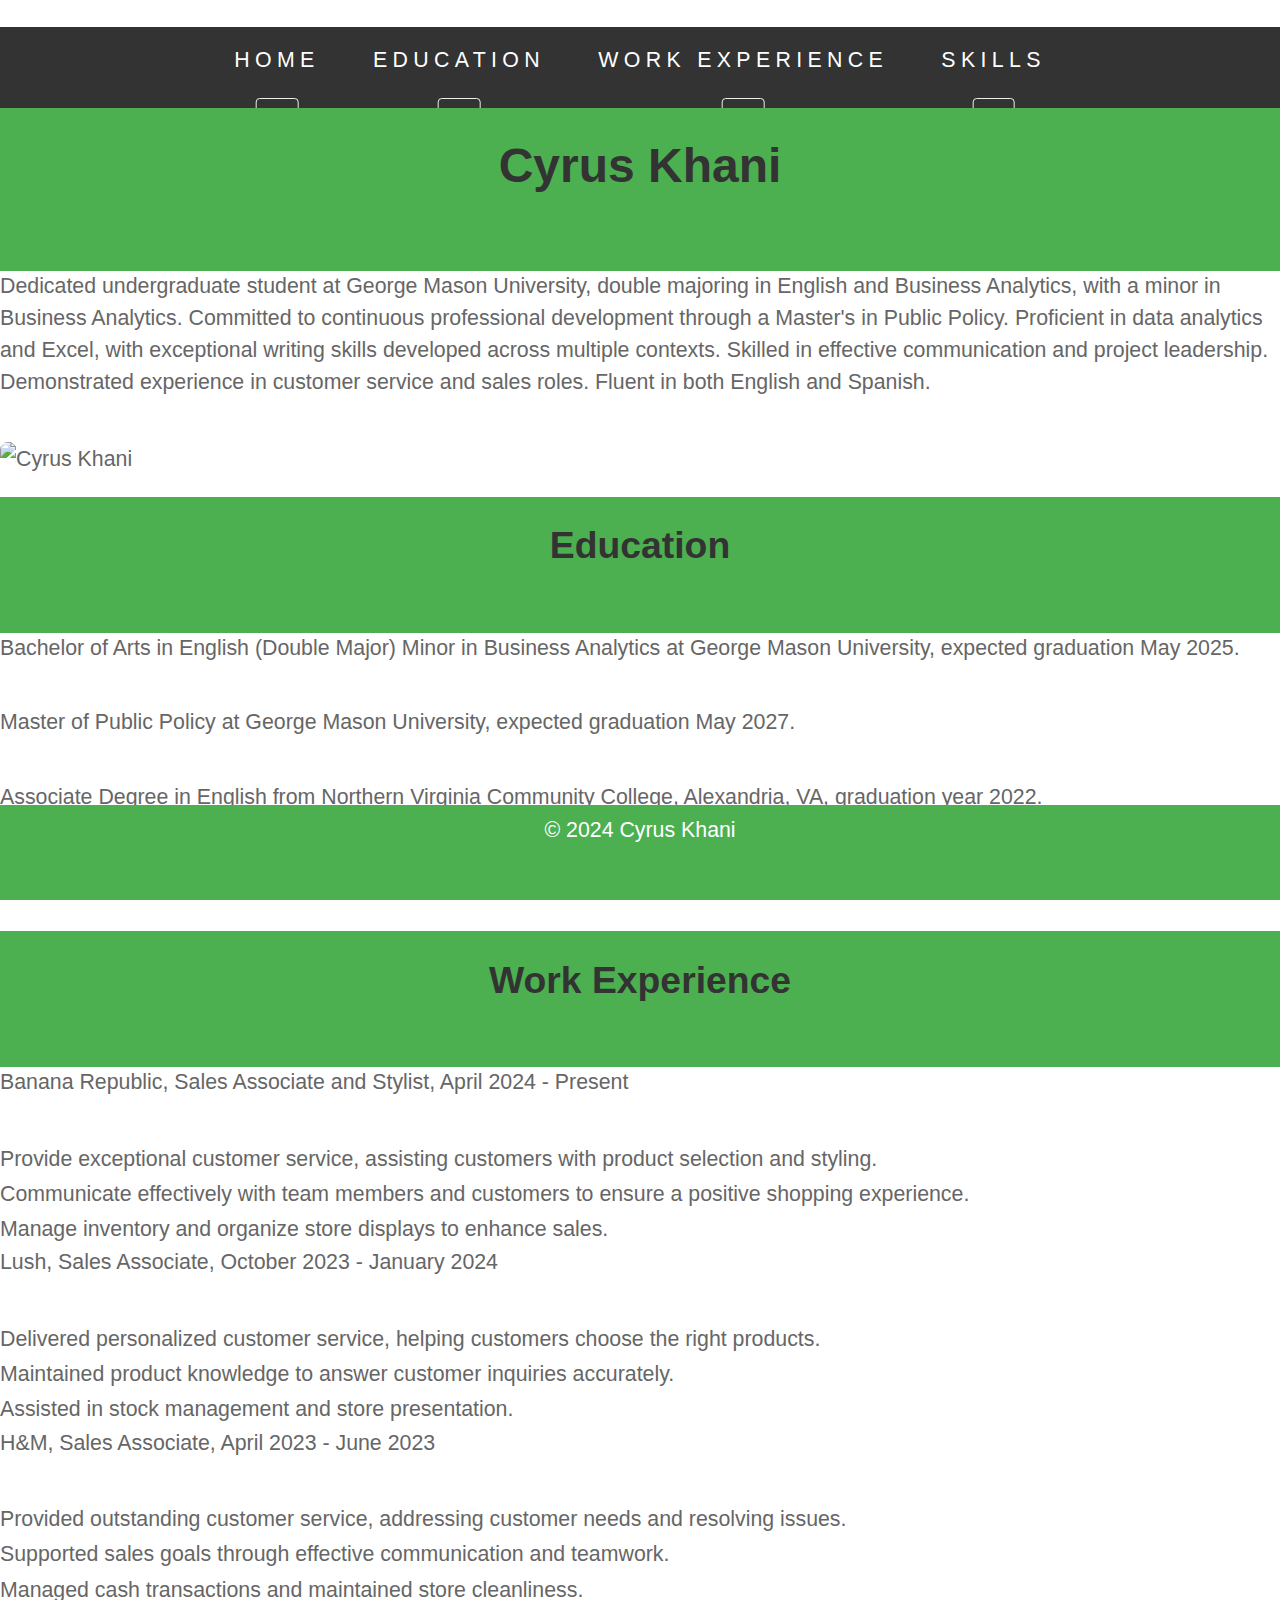
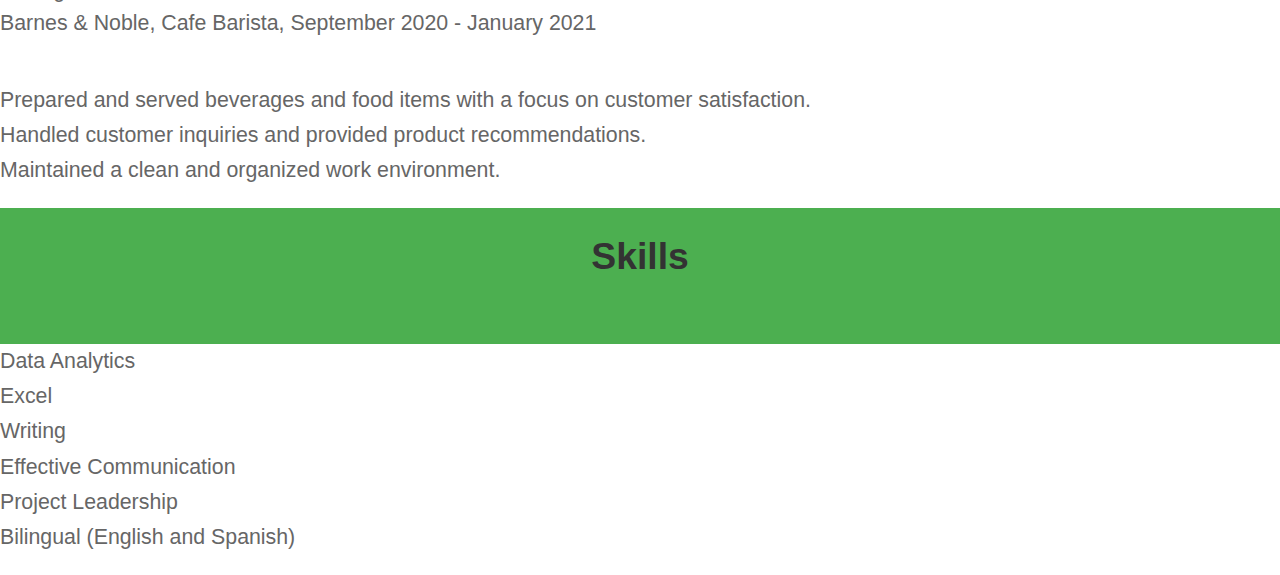
==== commit fa29322d: "index.html" ====
--- a/index.html
+++ b/index.html
@@ -1,70 +1,80 @@
-<!DOCTYPE HTML>
-<html>
+<!DOCTYPE html>
+<html lang="en">
 <head>
+    <meta charset="UTF-8">
+    <meta name="viewport" content="width=device-width, initial-scale=1.0">
     <title>Cyrus Khani's Portfolio</title>
-    <meta charset="utf-8" />
-    <meta name="viewport" content="width=device-width, initial-scale=1" />
-    <link rel="stylesheet" href="main.css" />
-    <link rel="stylesheet" href="fontawesome-all.min.css" />
+    <link rel="stylesheet" href="main.css">
 </head>
 <body>
-    <!-- Header -->
-    <header id="header">
-        <h1><a href="index.html">Cyrus Khani</a></h1>
-        <nav>
-            <ul>
-                <li><a href="index.html">Home</a></li>
-                <li><a href="education.html">Education</a></li>
-                <li><a href="work_experience.html">Work Experience</a></li>
-                <li><a href="skills.html">Skills</a></li>
-            </ul>
-        </nav>
+    <nav>
+        <ul>
+            <li><a href="index.html">Home</a></li>
+            <li><a href="education.html">Education</a></li>
+            <li><a href="work_experience.html">Work Experience</a></li>
+            <li><a href="skills.html">Skills</a></li>
+        </ul>
+    </nav>
+    <header>
+        <h1>Cyrus Khani</h1>
     </header>
-
-    <!-- Main -->
-    <div id="main">
-        <!-- Intro -->
-        <section id="intro" class="main">
-            <div class="spotlight">
-                <div class="content">
-                    <header class="major">
-                        <h2>About Me</h2>
-                    </header>
-                    <p>Dedicated undergraduate student at George Mason University, double majoring in English and Business Analytics, with a minor in Business Analytics. Committed to continuous professional development through a Master's in Public Policy. Proficient in data analytics and Excel, with exceptional writing skills developed across multiple contexts. Skilled in effective communication and project leadership. Demonstrated experience in customer service and sales roles. Fluent in both English and Spanish.</p>
-                    <figure>
-                        <img src="Cyrus Profile.jpg" alt="Cyrus Khani">
-                        <figcaption>Cyrus Khani</figcaption>
-                    </figure>
-                </div>
-            </div>
-        </section>
-
-        <!-- One -->
-        <section id="one" class="main special">
-            <div class="container">
-                <header class="major">
-                    <h2>Education</h2>
-                </header>
-                <p>Bachelor of Arts in English (Double Major) Minor in Business Analytics at George Mason University, expected graduation May 2025...</p>
-            </div>
-        </section>
-
-        <!-- Two -->
-        <section id="two" class="main special">
-            <div class="container">
-                <header class="major">
-                    <h2>Work Experience</h2>
-                </header>
-                <p>Details about your work experience...</p>
-            </div>
-        </section>
-
-        <!-- Three -->
-        <section id="three" class="main special">
-            <div class="container">
-                <header class="major">
-                    <h2>Skills</h2>
-                </header>
-                <p>Overview of your skills...</p>
-         
-
+    <section>
+        <p>Dedicated undergraduate student at George Mason University, double majoring in English and Business Analytics, with a minor in Business Analytics. Committed to continuous professional development through a Master's in Public Policy. Proficient in data analytics and Excel, with exceptional writing skills developed across multiple contexts. Skilled in effective communication and project leadership. Demonstrated experience in customer service and sales roles. Fluent in both English and Spanish.</p>
+        <img src="https://github.com/ckhani/practicesite1/blob/main/Cyrus%20Profile.jpg?raw=true" alt="Cyrus Khani" class="profile-image">
+    </section>
+    <section>
+        <header>
+            <h2>Education</h2>
+        </header>
+        <p>Bachelor of Arts in English (Double Major) Minor in Business Analytics at George Mason University, expected graduation May 2025.</p>
+        <p>Master of Public Policy at George Mason University, expected graduation May 2027.</p>
+        <p>Associate Degree in English from Northern Virginia Community College, Alexandria, VA, graduation year 2022.</p>
+        <p>High School Diploma from Yorktown High School, Arlington, VA, graduation year 2019.</p>
+    </section>
+    <section>
+        <header>
+            <h2>Work Experience</h2>
+        </header>
+        <p>Banana Republic, Sales Associate and Stylist, April 2024 - Present</p>
+        <ul>
+            <li>Provide exceptional customer service, assisting customers with product selection and styling.</li>
+            <li>Communicate effectively with team members and customers to ensure a positive shopping experience.</li>
+            <li>Manage inventory and organize store displays to enhance sales.</li>
+        </ul>
+        <p>Lush, Sales Associate, October 2023 - January 2024</p>
+        <ul>
+            <li>Delivered personalized customer service, helping customers choose the right products.</li>
+            <li>Maintained product knowledge to answer customer inquiries accurately.</li>
+            <li>Assisted in stock management and store presentation.</li>
+        </ul>
+        <p>H&M, Sales Associate, April 2023 - June 2023</p>
+        <ul>
+            <li>Provided outstanding customer service, addressing customer needs and resolving issues.</li>
+            <li>Supported sales goals through effective communication and teamwork.</li>
+            <li>Managed cash transactions and maintained store cleanliness.</li>
+        </ul>
+        <p>Barnes & Noble, Cafe Barista, September 2020 - January 2021</p>
+        <ul>
+            <li>Prepared and served beverages and food items with a focus on customer satisfaction.</li>
+            <li>Handled customer inquiries and provided product recommendations.</li>
+            <li>Maintained a clean and organized work environment.</li>
+        </ul>
+    </section>
+    <section>
+        <header>
+            <h2>Skills</h2>
+        </header>
+        <ul>
+            <li>Data Analytics</li>
+            <li>Excel</li>
+            <li>Writing</li>
+            <li>Effective Communication</li>
+            <li>Project Leadership</li>
+            <li>Bilingual (English and Spanish)</li>
+        </ul>
+    </section>
+    <footer>
+        <p>&copy; 2024 Cyrus Khani</p>
+    </footer>
+</body>
+</html>
--- a/main.css
+++ b/main.css
@@ -1,2633 +1,1187 @@
+/* Import FontAwesome and Google Fonts */
 @import url("fontawesome-all.min.css");
-@import url("https://fonts.googleapis.com/css?family=Source+Sans+Pro:300,300italic,400,600");
+@import url('https://fonts.googleapis.com/css2?family=Roboto:wght@300;400;500&display=swap');
 
 /*
-	Prologue by HTML5 UP
-	html5up.net | @ajlkn
-	Free for personal and commercial use under the CCA 3.0 license (html5up.net/license)
+    Prologue by HTML5 UP
+    html5up.net | @ajlkn
+    Free for personal and commercial use under the CCA 3.0 license (html5up.net/license)
 */
 
-html, body, div, span, applet, object,
-iframe, h1, h2, h3, h4, h5, h6, p, blockquote,
-pre, a, abbr, acronym, address, big, cite,
-code, del, dfn, em, img, ins, kbd, q, s, samp,
-small, strike, strong, sub, sup, tt, var, b,
-u, i, center, dl, dt, dd, ol, ul, li, fieldset,
-form, label, legend, table, caption, tbody,
-tfoot, thead, tr, th, td, article, aside,
-canvas, details, embed, figure, figcaption,
-footer, header, hgroup, menu, nav, output, ruby,
-section, summary, time, mark, audio, video {
-	margin: 0;
-	padding: 0;
-	border: 0;
-	font-size: 100%;
-	font: inherit;
-	vertical-align: baseline;}
-
-article, aside, details, figcaption, figure,
-footer, header, hgroup, menu, nav, section {
-	display: block;}
-
+html, body, div, span, applet, object, iframe,
+h1, h2, h3, h4, h5, h6, p, blockquote, pre, a, abbr, acronym, address, big, cite, code,
+del, dfn, em, img, ins, kbd, q, s, samp, small, strike, strong, sub, sup, tt, var, b, u, i,
+center, dl, dt, dd, ol, ul, li, fieldset, form, label, legend, table, caption, tbody, tfoot, thead, tr, th, td,
+article, aside, details, figcaption, figure, footer, header, hgroup, menu, nav, section, summary, time, mark, audio, video {
+    margin: 0; padding: 0; border: 0; font-size: 100%; font: inherit; vertical-align: baseline; }
+
+article, aside, details, figcaption, figure, footer, header, hgroup, menu, nav, section { display: block; }
+
+body { line-height: 1.75; }
+
+/* Custom Styles */
+
+/* Apply Google Font */
 body {
-	line-height: 1;
-}
-
-ol, ul {
-	list-style: none;
-}
-
-blockquote, q {
-	quotes: none;
-}
-
-	blockquote:before, blockquote:after, q:before, q:after {
-		content: '';
-		content: none;
-	}
-
-table {
-	border-collapse: collapse;
-	border-spacing: 0;
-}
-
-body {
-	-webkit-text-size-adjust: none;
-}
-
-mark {
-	background-color: transparent;
-	color: inherit;
-}
-
-input::-moz-focus-inner {
-	border: 0;
-	padding: 0;
-}
-
-input, select, textarea {
-	-moz-appearance: none;
-	-webkit-appearance: none;
-	-ms-appearance: none;
-	appearance: none;
-}
+    font-family: 'Roboto', sans-serif;
+}
+
+/* Header Styles */
+header {
+    background-color: #4CAF50; /* Green background color */
+    color: #ffffff; /* White text color */
+    text-align: center;
+    padding: 1em;
+}
+
+/* Navigation Styles */
+nav ul {
+    list-style-type: none;
+    padding: 0;
+    background-color: #333;
+    margin: 0;
+    overflow: hidden;
+}
+
+nav li {
+    float: left;
+}
+
+nav a {
+    display: block;
+    color: white;
+    text-align: center;
+    padding: 14px 16px;
+    text-decoration: none;
+}
+
+nav a:hover {
+    background-color: #111;
+}
+
+/* Main Content Styles */
+main {
+    padding: 20px;
+}
+
+/* Section Styles */
+section {
+    margin-bottom: 20px;
+}
+
+/* Paragraph Styles */
+p {
+    font-size: 16pt;
+    line-height: 1.5;
+    margin-bottom: 20px;
+}
+
+/* Image Styles */
+img {
+    max-width: 100%;
+    height: auto;
+    border-radius: 8px;
+}
+
+/* Footer Styles */
+footer {
+    text-align: center;
+    padding: 10px;
+    background-color: #4CAF50;
+    color: white;
+    position: fixed;
+    bottom: 0;
+    width: 100%;
+}
+
+/* Emphasis Styles */
+em, strong, b, i {
+    color: #d9534f;
+}
+
+/* Article and Aside Styles */
+article, aside {
+    padding: 10px;
+    margin: 10px 0;
+    background-color: #e7e7e7;
+    border-left: 5px solid #ccc;
+}
+
+article {
+    border-left-color: #4CAF50;
+}
+
+aside {
+    border-left-color: #007BFF;
+}
+
+/* Original Prologue Styles Continue... */
 
 /* Basic */
-
-	html {
-		box-sizing: border-box;
-	}
-
-	*, *:before, *:after {
-		box-sizing: inherit;
-	}
-
-	body {
-		background: #fff;
-		font-family: 'Source Sans Pro', sans-serif;
-		font-size: 19pt;
-		font-weight: 300;
-		line-height: 1.75em;
-		color: #888;
-	}
-
-		body.is-preload *, body.is-preload *:before, body.is-preload *:after {
-			-moz-animation: none !important;
-			-webkit-animation: none !important;
-			-ms-animation: none !important;
-			animation: none !important;
-			-moz-transition: none !important;
-			-webkit-transition: none !important;
-			-ms-transition: none !important;
-			transition: none !important;
-		}
-
-	input, textarea, select {
-		font-family: 'Source Sans Pro', sans-serif;
-		font-size: 19pt;
-		font-weight: 300;
-		line-height: 1.75em;
-		color: #888;
-	}
-
-	h1, h2, h3, h4, h5, h6 {
-		font-weight: 300;
-		color: #666;
-		line-height: 1.5em;
-	}
-
-	h1 a, h2 a, h3 a, h4 a, h5 a, h6 a {
-		color: inherit;
-		text-decoration: none;
-	}
-
-		h1 a strong, h2 a strong, h3 a strong, h4 a strong, h5 a strong, h6 a strong {
-			color: #333;
-		}
-
-	h2 {
-		font-size: 2em;
-		letter-spacing: -1px;
-	}
-
-		h2.alt {
-			color: #888;
-		}
-
-			h2.alt strong {
-				color: #666;
-			}
-
-	h3 {
-		font-size: 1.5em;
-	}
-
-	header {
-		margin: 0 0 2em 0;
-	}
-
-		header > p {
-			margin: 1em 0 0 0;
-		}
-
-	footer {
-		margin: 2em 0 0 0;
-	}
-
-	strong, b {
-		font-weight: 300;
-		color: #666;
-	}
-
-	em, i {
-		font-style: italic;
-	}
-
-	a {
-		text-decoration: none;
-		color: inherit;
-		border-bottom: dotted 1px rgba(128, 128, 128, 0.5);
-		-moz-transition: color 0.35s ease-in-out, border-bottom-color 0.35s ease-in-out;
-		-webkit-transition: color 0.35s ease-in-out, border-bottom-color 0.35s ease-in-out;
-		-ms-transition: color 0.35s ease-in-out, border-bottom-color 0.35s ease-in-out;
-		transition: color 0.35s ease-in-out, border-bottom-color 0.35s ease-in-out;
-		outline: 0;
-	}
-
-		a:hover {
-			color: #E27689;
-			border-bottom-color: rgba(255, 255, 255, 0);
-		}
-
-	sub {
-		position: relative;
-		top: 0.5em;
-		font-size: 0.8em;
-	}
-
-	sup {
-		position: relative;
-		top: -0.5em;
-		font-size: 0.8em;
-	}
-
-	hr {
-		border: 0;
-		border-top: solid 1px #ddd;
-	}
-
-	blockquote {
-		border-left: solid 0.5em #ddd;
-		padding: 1em 0 1em 2em;
-		font-style: italic;
-	}
-
-	p, ul, ol, dl, table {
-		margin-bottom: 2em;
-	}
-
-	br.clear {
-		clear: both;
-	}
-
-/* Container */
-
-	.container {
-		margin: 0 auto;
-		max-width: 100%;
-		width: 1400px;
-	}
-
-		@media screen and (min-width: 961px) and (max-width: 1880px) {
-
-			.container {
-				width: 1200px;
-			}
-
-		}
-
-		@media screen and (min-width: 961px) and (max-width: 1620px) {
-
-			.container {
-				width: 960px;
-			}
-
-		}
-
-		@media screen and (min-width: 961px) and (max-width: 1320px) {
-
-			.container {
-				width: 100%;
-			}
-
-		}
-
-		@media screen and (max-width: 960px) {
-
-			.container {
-				width: 100%;
-			}
-
-		}
-
-		@media screen and (max-width: 736px) {
-
-			.container {
-				width: 100%;
-			}
-
-		}
-
-/* Row */
-
-	.row {
-		display: flex;
-		flex-wrap: wrap;
-		box-sizing: border-box;
-		align-items: stretch;
-	}
-
-		.row > * {
-			box-sizing: border-box;
-		}
-
-		.row.gtr-uniform > * > :last-child {
-			margin-bottom: 0;
-		}
-
-		.row.aln-left {
-			justify-content: flex-start;
-		}
-
-		.row.aln-center {
-			justify-content: center;
-		}
-
-		.row.aln-right {
-			justify-content: flex-end;
-		}
-
-		.row.aln-top {
-			align-items: flex-start;
-		}
-
-		.row.aln-middle {
-			align-items: center;
-		}
-
-		.row.aln-bottom {
-			align-items: flex-end;
-		}
-
-		.row > .imp {
-			order: -1;
-		}
-
-		.row > .col-1 {
-			width: 8.33333%;
-		}
-
-		.row > .off-1 {
-			margin-left: 8.33333%;
-		}
-
-		.row > .col-2 {
-			width: 16.66667%;
-		}
-
-		.row > .off-2 {
-			margin-left: 16.66667%;
-		}
-
-		.row > .col-3 {
-			width: 25%;
-		}
-
-		.row > .off-3 {
-			margin-left: 25%;
-		}
-
-		.row > .col-4 {
-			width: 33.33333%;
-		}
-
-		.row > .off-4 {
-			margin-left: 33.33333%;
-		}
-
-		.row > .col-5 {
-			width: 41.66667%;
-		}
-
-		.row > .off-5 {
-			margin-left: 41.66667%;
-		}
-
-		.row > .col-6 {
-			width: 50%;
-		}
-
-		.row > .off-6 {
-			margin-left: 50%;
-		}
-
-		.row > .col-7 {
-			width: 58.33333%;
-		}
-
-		.row > .off-7 {
-			margin-left: 58.33333%;
-		}
-
-		.row > .col-8 {
-			width: 66.66667%;
-		}
-
-		.row > .off-8 {
-			margin-left: 66.66667%;
-		}
-
-		.row > .col-9 {
-			width: 75%;
-		}
-
-		.row > .off-9 {
-			margin-left: 75%;
-		}
-
-		.row > .col-10 {
-			width: 83.33333%;
-		}
-
-		.row > .off-10 {
-			margin-left: 83.33333%;
-		}
-
-		.row > .col-11 {
-			width: 91.66667%;
-		}
-
-		.row > .off-11 {
-			margin-left: 91.66667%;
-		}
-
-		.row > .col-12 {
-			width: 100%;
-		}
-
-		.row > .off-12 {
-			margin-left: 100%;
-		}
-
-		.row.gtr-0 {
-			margin-top: 0px;
-			margin-left: 0px;
-		}
-
-			.row.gtr-0 > * {
-				padding: 0px 0 0 0px;
-			}
-
-			.row.gtr-0.gtr-uniform {
-				margin-top: 0px;
-			}
-
-				.row.gtr-0.gtr-uniform > * {
-					padding-top: 0px;
-				}
-
-		.row.gtr-25 {
-			margin-top: -10px;
-			margin-left: -10px;
-		}
-
-			.row.gtr-25 > * {
-				padding: 10px 0 0 10px;
-			}
-
-			.row.gtr-25.gtr-uniform {
-				margin-top: -10px;
-			}
-
-				.row.gtr-25.gtr-uniform > * {
-					padding-top: 10px;
-				}
-
-		.row.gtr-50 {
-			margin-top: -20px;
-			margin-left: -20px;
-		}
-
-			.row.gtr-50 > * {
-				padding: 20px 0 0 20px;
-			}
-
-			.row.gtr-50.gtr-uniform {
-				margin-top: -20px;
-			}
-
-				.row.gtr-50.gtr-uniform > * {
-					padding-top: 20px;
-				}
-
-		.row {
-			margin-top: -40px;
-			margin-left: -40px;
-		}
-
-			.row > * {
-				padding: 40px 0 0 40px;
-			}
-
-			.row.gtr-uniform {
-				margin-top: -40px;
-			}
-
-				.row.gtr-uniform > * {
-					padding-top: 40px;
-				}
-
-		.row.gtr-150 {
-			margin-top: -60px;
-			margin-left: -60px;
-		}
-
-			.row.gtr-150 > * {
-				padding: 60px 0 0 60px;
-			}
-
-			.row.gtr-150.gtr-uniform {
-				margin-top: -60px;
-			}
-
-				.row.gtr-150.gtr-uniform > * {
-					padding-top: 60px;
-				}
-
-		.row.gtr-200 {
-			margin-top: -80px;
-			margin-left: -80px;
-		}
-
-			.row.gtr-200 > * {
-				padding: 80px 0 0 80px;
-			}
-
-			.row.gtr-200.gtr-uniform {
-				margin-top: -80px;
-			}
-
-				.row.gtr-200.gtr-uniform > * {
-					padding-top: 80px;
-				}
-
-		@media screen and (min-width: 961px) and (max-width: 1880px) {
-
-			.row {
-				display: flex;
-				flex-wrap: wrap;
-				box-sizing: border-box;
-				align-items: stretch;
-			}
-
-				.row > * {
-					box-sizing: border-box;
-				}
-
-				.row.gtr-uniform > * > :last-child {
-					margin-bottom: 0;
-				}
-
-				.row.aln-left {
-					justify-content: flex-start;
-				}
-
-				.row.aln-center {
-					justify-content: center;
-				}
-
-				.row.aln-right {
-					justify-content: flex-end;
-				}
-
-				.row.aln-top {
-					align-items: flex-start;
-				}
-
-				.row.aln-middle {
-					align-items: center;
-				}
-
-				.row.aln-bottom {
-					align-items: flex-end;
-				}
-
-				.row > .imp-wide {
-					order: -1;
-				}
-
-				.row > .col-1-wide {
-					width: 8.33333%;
-				}
-
-				.row > .off-1-wide {
-					margin-left: 8.33333%;
-				}
-
-				.row > .col-2-wide {
-					width: 16.66667%;
-				}
-
-				.row > .off-2-wide {
-					margin-left: 16.66667%;
-				}
-
-				.row > .col-3-wide {
-					width: 25%;
-				}
-
-				.row > .off-3-wide {
-					margin-left: 25%;
-				}
-
-				.row > .col-4-wide {
-					width: 33.33333%;
-				}
-
-				.row > .off-4-wide {
-					margin-left: 33.33333%;
-				}
-
-				.row > .col-5-wide {
-					width: 41.66667%;
-				}
-
-				.row > .off-5-wide {
-					margin-left: 41.66667%;
-				}
-
-				.row > .col-6-wide {
-					width: 50%;
-				}
-
-				.row > .off-6-wide {
-					margin-left: 50%;
-				}
-
-				.row > .col-7-wide {
-					width: 58.33333%;
-				}
-
-				.row > .off-7-wide {
-					margin-left: 58.33333%;
-				}
-
-				.row > .col-8-wide {
-					width: 66.66667%;
-				}
-
-				.row > .off-8-wide {
-					margin-left: 66.66667%;
-				}
-
-				.row > .col-9-wide {
-					width: 75%;
-				}
-
-				.row > .off-9-wide {
-					margin-left: 75%;
-				}
-
-				.row > .col-10-wide {
-					width: 83.33333%;
-				}
-
-				.row > .off-10-wide {
-					margin-left: 83.33333%;
-				}
-
-				.row > .col-11-wide {
-					width: 91.66667%;
-				}
-
-				.row > .off-11-wide {
-					margin-left: 91.66667%;
-				}
-
-				.row > .col-12-wide {
-					width: 100%;
-				}
-
-				.row > .off-12-wide {
-					margin-left: 100%;
-				}
-
-				.row.gtr-0 {
-					margin-top: 0px;
-					margin-left: 0px;
-				}
-
-					.row.gtr-0 > * {
-						padding: 0px 0 0 0px;
-					}
-
-					.row.gtr-0.gtr-uniform {
-						margin-top: 0px;
-					}
-
-						.row.gtr-0.gtr-uniform > * {
-							padding-top: 0px;
-						}
-
-				.row.gtr-25 {
-					margin-top: -10px;
-					margin-left: -10px;
-				}
-
-					.row.gtr-25 > * {
-						padding: 10px 0 0 10px;
-					}
-
-					.row.gtr-25.gtr-uniform {
-						margin-top: -10px;
-					}
-
-						.row.gtr-25.gtr-uniform > * {
-							padding-top: 10px;
-						}
-
-				.row.gtr-50 {
-					margin-top: -20px;
-					margin-left: -20px;
-				}
-
-					.row.gtr-50 > * {
-						padding: 20px 0 0 20px;
-					}
-
-					.row.gtr-50.gtr-uniform {
-						margin-top: -20px;
-					}
-
-						.row.gtr-50.gtr-uniform > * {
-							padding-top: 20px;
-						}
-
-				.row {
-					margin-top: -40px;
-					margin-left: -40px;
-				}
-
-					.row > * {
-						padding: 40px 0 0 40px;
-					}
-
-					.row.gtr-uniform {
-						margin-top: -40px;
-					}
-
-						.row.gtr-uniform > * {
-							padding-top: 40px;
-						}
-
-				.row.gtr-150 {
-					margin-top: -60px;
-					margin-left: -60px;
-				}
-
-					.row.gtr-150 > * {
-						padding: 60px 0 0 60px;
-					}
-
-					.row.gtr-150.gtr-uniform {
-						margin-top: -60px;
-					}
-
-						.row.gtr-150.gtr-uniform > * {
-							padding-top: 60px;
-						}
-
-				.row.gtr-200 {
-					margin-top: -80px;
-					margin-left: -80px;
-				}
-
-					.row.gtr-200 > * {
-						padding: 80px 0 0 80px;
-					}
-
-					.row.gtr-200.gtr-uniform {
-						margin-top: -80px;
-					}
-
-						.row.gtr-200.gtr-uniform > * {
-							padding-top: 80px;
-						}
-
-		}
-
-		@media screen and (min-width: 961px) and (max-width: 1620px) {
-
-			.row {
-				display: flex;
-				flex-wrap: wrap;
-				box-sizing: border-box;
-				align-items: stretch;
-			}
-
-				.row > * {
-					box-sizing: border-box;
-				}
-
-				.row.gtr-uniform > * > :last-child {
-					margin-bottom: 0;
-				}
-
-				.row.aln-left {
-					justify-content: flex-start;
-				}
-
-				.row.aln-center {
-					justify-content: center;
-				}
-
-				.row.aln-right {
-					justify-content: flex-end;
-				}
-
-				.row.aln-top {
-					align-items: flex-start;
-				}
-
-				.row.aln-middle {
-					align-items: center;
-				}
-
-				.row.aln-bottom {
-					align-items: flex-end;
-				}
-
-				.row > .imp-normal {
-					order: -1;
-				}
-
-				.row > .col-1-normal {
-					width: 8.33333%;
-				}
-
-				.row > .off-1-normal {
-					margin-left: 8.33333%;
-				}
-
-				.row > .col-2-normal {
-					width: 16.66667%;
-				}
-
-				.row > .off-2-normal {
-					margin-left: 16.66667%;
-				}
-
-				.row > .col-3-normal {
-					width: 25%;
-				}
-
-				.row > .off-3-normal {
-					margin-left: 25%;
-				}
-
-				.row > .col-4-normal {
-					width: 33.33333%;
-				}
-
-				.row > .off-4-normal {
-					margin-left: 33.33333%;
-				}
-
-				.row > .col-5-normal {
-					width: 41.66667%;
-				}
-
-				.row > .off-5-normal {
-					margin-left: 41.66667%;
-				}
-
-				.row > .col-6-normal {
-					width: 50%;
-				}
-
-				.row > .off-6-normal {
-					margin-left: 50%;
-				}
-
-				.row > .col-7-normal {
-					width: 58.33333%;
-				}
-
-				.row > .off-7-normal {
-					margin-left: 58.33333%;
-				}
-
-				.row > .col-8-normal {
-					width: 66.66667%;
-				}
-
-				.row > .off-8-normal {
-					margin-left: 66.66667%;
-				}
-
-				.row > .col-9-normal {
-					width: 75%;
-				}
-
-				.row > .off-9-normal {
-					margin-left: 75%;
-				}
-
-				.row > .col-10-normal {
-					width: 83.33333%;
-				}
-
-				.row > .off-10-normal {
-					margin-left: 83.33333%;
-				}
-
-				.row > .col-11-normal {
-					width: 91.66667%;
-				}
-
-				.row > .off-11-normal {
-					margin-left: 91.66667%;
-				}
-
-				.row > .col-12-normal {
-					width: 100%;
-				}
-
-				.row > .off-12-normal {
-					margin-left: 100%;
-				}
-
-				.row.gtr-0 {
-					margin-top: 0px;
-					margin-left: 0px;
-				}
-
-					.row.gtr-0 > * {
-						padding: 0px 0 0 0px;
-					}
-
-					.row.gtr-0.gtr-uniform {
-						margin-top: 0px;
-					}
-
-						.row.gtr-0.gtr-uniform > * {
-							padding-top: 0px;
-						}
-
-				.row.gtr-25 {
-					margin-top: -10px;
-					margin-left: -10px;
-				}
-
-					.row.gtr-25 > * {
-						padding: 10px 0 0 10px;
-					}
-
-					.row.gtr-25.gtr-uniform {
-						margin-top: -10px;
-					}
-
-						.row.gtr-25.gtr-uniform > * {
-							padding-top: 10px;
-						}
-
-				.row.gtr-50 {
-					margin-top: -20px;
-					margin-left: -20px;
-				}
-
-					.row.gtr-50 > * {
-						padding: 20px 0 0 20px;
-					}
-
-					.row.gtr-50.gtr-uniform {
-						margin-top: -20px;
-					}
-
-						.row.gtr-50.gtr-uniform > * {
-							padding-top: 20px;
-						}
-
-				.row {
-					margin-top: -40px;
-					margin-left: -40px;
-				}
-
-					.row > * {
-						padding: 40px 0 0 40px;
-					}
-
-					.row.gtr-uniform {
-						margin-top: -40px;
-					}
-
-						.row.gtr-uniform > * {
-							padding-top: 40px;
-						}
-
-				.row.gtr-150 {
-					margin-top: -60px;
-					margin-left: -60px;
-				}
-
-					.row.gtr-150 > * {
-						padding: 60px 0 0 60px;
-					}
-
-					.row.gtr-150.gtr-uniform {
-						margin-top: -60px;
-					}
-
-						.row.gtr-150.gtr-uniform > * {
-							padding-top: 60px;
-						}
-
-				.row.gtr-200 {
-					margin-top: -80px;
-					margin-left: -80px;
-				}
-
-					.row.gtr-200 > * {
-						padding: 80px 0 0 80px;
-					}
-
-					.row.gtr-200.gtr-uniform {
-						margin-top: -80px;
-					}
-
-						.row.gtr-200.gtr-uniform > * {
-							padding-top: 80px;
-						}
-
-		}
-
-		@media screen and (min-width: 961px) and (max-width: 1320px) {
-
-			.row {
-				display: flex;
-				flex-wrap: wrap;
-				box-sizing: border-box;
-				align-items: stretch;
-			}
-
-				.row > * {
-					box-sizing: border-box;
-				}
-
-				.row.gtr-uniform > * > :last-child {
-					margin-bottom: 0;
-				}
-
-				.row.aln-left {
-					justify-content: flex-start;
-				}
-
-				.row.aln-center {
-					justify-content: center;
-				}
-
-				.row.aln-right {
-					justify-content: flex-end;
-				}
-
-				.row.aln-top {
-					align-items: flex-start;
-				}
-
-				.row.aln-middle {
-					align-items: center;
-				}
-
-				.row.aln-bottom {
-					align-items: flex-end;
-				}
-
-				.row > .imp-narrow {
-					order: -1;
-				}
-
-				.row > .col-1-narrow {
-					width: 8.33333%;
-				}
-
-				.row > .off-1-narrow {
-					margin-left: 8.33333%;
-				}
-
-				.row > .col-2-narrow {
-					width: 16.66667%;
-				}
-
-				.row > .off-2-narrow {
-					margin-left: 16.66667%;
-				}
-
-				.row > .col-3-narrow {
-					width: 25%;
-				}
-
-				.row > .off-3-narrow {
-					margin-left: 25%;
-				}
-
-				.row > .col-4-narrow {
-					width: 33.33333%;
-				}
-
-				.row > .off-4-narrow {
-					margin-left: 33.33333%;
-				}
-
-				.row > .col-5-narrow {
-					width: 41.66667%;
-				}
-
-				.row > .off-5-narrow {
-					margin-left: 41.66667%;
-				}
-
-				.row > .col-6-narrow {
-					width: 50%;
-				}
-
-				.row > .off-6-narrow {
-					margin-left: 50%;
-				}
-
-				.row > .col-7-narrow {
-					width: 58.33333%;
-				}
-
-				.row > .off-7-narrow {
-					margin-left: 58.33333%;
-				}
-
-				.row > .col-8-narrow {
-					width: 66.66667%;
-				}
-
-				.row > .off-8-narrow {
-					margin-left: 66.66667%;
-				}
-
-				.row > .col-9-narrow {
-					width: 75%;
-				}
-
-				.row > .off-9-narrow {
-					margin-left: 75%;
-				}
-
-				.row > .col-10-narrow {
-					width: 83.33333%;
-				}
-
-				.row > .off-10-narrow {
-					margin-left: 83.33333%;
-				}
-
-				.row > .col-11-narrow {
-					width: 91.66667%;
-				}
-
-				.row > .off-11-narrow {
-					margin-left: 91.66667%;
-				}
-
-				.row > .col-12-narrow {
-					width: 100%;
-				}
-
-				.row > .off-12-narrow {
-					margin-left: 100%;
-				}
-
-				.row.gtr-0 {
-					margin-top: 0px;
-					margin-left: 0px;
-				}
-
-					.row.gtr-0 > * {
-						padding: 0px 0 0 0px;
-					}
-
-					.row.gtr-0.gtr-uniform {
-						margin-top: 0px;
-					}
-
-						.row.gtr-0.gtr-uniform > * {
-							padding-top: 0px;
-						}
-
-				.row.gtr-25 {
-					margin-top: -5px;
-					margin-left: -5px;
-				}
-
-					.row.gtr-25 > * {
-						padding: 5px 0 0 5px;
-					}
-
-					.row.gtr-25.gtr-uniform {
-						margin-top: -5px;
-					}
-
-						.row.gtr-25.gtr-uniform > * {
-							padding-top: 5px;
-						}
-
-				.row.gtr-50 {
-					margin-top: -10px;
-					margin-left: -10px;
-				}
-
-					.row.gtr-50 > * {
-						padding: 10px 0 0 10px;
-					}
-
-					.row.gtr-50.gtr-uniform {
-						margin-top: -10px;
-					}
-
-						.row.gtr-50.gtr-uniform > * {
-							padding-top: 10px;
-						}
-
-				.row {
-					margin-top: -20px;
-					margin-left: -20px;
-				}
-
-					.row > * {
-						padding: 20px 0 0 20px;
-					}
-
-					.row.gtr-uniform {
-						margin-top: -20px;
-					}
-
-						.row.gtr-uniform > * {
-							padding-top: 20px;
-						}
-
-				.row.gtr-150 {
-					margin-top: -30px;
-					margin-left: -30px;
-				}
-
-					.row.gtr-150 > * {
-						padding: 30px 0 0 30px;
-					}
-
-					.row.gtr-150.gtr-uniform {
-						margin-top: -30px;
-					}
-
-						.row.gtr-150.gtr-uniform > * {
-							padding-top: 30px;
-						}
-
-				.row.gtr-200 {
-					margin-top: -40px;
-					margin-left: -40px;
-				}
-
-					.row.gtr-200 > * {
-						padding: 40px 0 0 40px;
-					}
-
-					.row.gtr-200.gtr-uniform {
-						margin-top: -40px;
-					}
-
-						.row.gtr-200.gtr-uniform > * {
-							padding-top: 40px;
-						}
-
-		}
-
-		@media screen and (max-width: 960px) {
-
-			.row {
-				display: flex;
-				flex-wrap: wrap;
-				box-sizing: border-box;
-				align-items: stretch;
-			}
-
-				.row > * {
-					box-sizing: border-box;
-				}
-
-				.row.gtr-uniform > * > :last-child {
-					margin-bottom: 0;
-				}
-
-				.row.aln-left {
-					justify-content: flex-start;
-				}
-
-				.row.aln-center {
-					justify-content: center;
-				}
-
-				.row.aln-right {
-					justify-content: flex-end;
-				}
-
-				.row.aln-top {
-					align-items: flex-start;
-				}
-
-				.row.aln-middle {
-					align-items: center;
-				}
-
-				.row.aln-bottom {
-					align-items: flex-end;
-				}
-
-				.row > .imp-narrower {
-					order: -1;
-				}
-
-				.row > .col-1-narrower {
-					width: 8.33333%;
-				}
-
-				.row > .off-1-narrower {
-					margin-left: 8.33333%;
-				}
-
-				.row > .col-2-narrower {
-					width: 16.66667%;
-				}
-
-				.row > .off-2-narrower {
-					margin-left: 16.66667%;
-				}
-
-				.row > .col-3-narrower {
-					width: 25%;
-				}
-
-				.row > .off-3-narrower {
-					margin-left: 25%;
-				}
-
-				.row > .col-4-narrower {
-					width: 33.33333%;
-				}
-
-				.row > .off-4-narrower {
-					margin-left: 33.33333%;
-				}
-
-				.row > .col-5-narrower {
-					width: 41.66667%;
-				}
-
-				.row > .off-5-narrower {
-					margin-left: 41.66667%;
-				}
-
-				.row > .col-6-narrower {
-					width: 50%;
-				}
-
-				.row > .off-6-narrower {
-					margin-left: 50%;
-				}
-
-				.row > .col-7-narrower {
-					width: 58.33333%;
-				}
-
-				.row > .off-7-narrower {
-					margin-left: 58.33333%;
-				}
-
-				.row > .col-8-narrower {
-					width: 66.66667%;
-				}
-
-				.row > .off-8-narrower {
-					margin-left: 66.66667%;
-				}
-
-				.row > .col-9-narrower {
-					width: 75%;
-				}
-
-				.row > .off-9-narrower {
-					margin-left: 75%;
-				}
-
-				.row > .col-10-narrower {
-					width: 83.33333%;
-				}
-
-				.row > .off-10-narrower {
-					margin-left: 83.33333%;
-				}
-
-				.row > .col-11-narrower {
-					width: 91.66667%;
-				}
-
-				.row > .off-11-narrower {
-					margin-left: 91.66667%;
-				}
-
-				.row > .col-12-narrower {
-					width: 100%;
-				}
-
-				.row > .off-12-narrower {
-					margin-left: 100%;
-				}
-
-				.row.gtr-0 {
-					margin-top: 0px;
-					margin-left: 0px;
-				}
-
-					.row.gtr-0 > * {
-						padding: 0px 0 0 0px;
-					}
-
-					.row.gtr-0.gtr-uniform {
-						margin-top: 0px;
-					}
-
-						.row.gtr-0.gtr-uniform > * {
-							padding-top: 0px;
-						}
-
-				.row.gtr-25 {
-					margin-top: -5px;
-					margin-left: -5px;
-				}
-
-					.row.gtr-25 > * {
-						padding: 5px 0 0 5px;
-					}
-
-					.row.gtr-25.gtr-uniform {
-						margin-top: -5px;
-					}
-
-						.row.gtr-25.gtr-uniform > * {
-							padding-top: 5px;
-						}
-
-				.row.gtr-50 {
-					margin-top: -10px;
-					margin-left: -10px;
-				}
-
-					.row.gtr-50 > * {
-						padding: 10px 0 0 10px;
-					}
-
-					.row.gtr-50.gtr-uniform {
-						margin-top: -10px;
-					}
-
-						.row.gtr-50.gtr-uniform > * {
-							padding-top: 10px;
-						}
-
-				.row {
-					margin-top: -20px;
-					margin-left: -20px;
-				}
-
-					.row > * {
-						padding: 20px 0 0 20px;
-					}
-
-					.row.gtr-uniform {
-						margin-top: -20px;
-					}
-
-						.row.gtr-uniform > * {
-							padding-top: 20px;
-						}
-
-				.row.gtr-150 {
-					margin-top: -30px;
-					margin-left: -30px;
-				}
-
-					.row.gtr-150 > * {
-						padding: 30px 0 0 30px;
-					}
-
-					.row.gtr-150.gtr-uniform {
-						margin-top: -30px;
-					}
-
-						.row.gtr-150.gtr-uniform > * {
-							padding-top: 30px;
-						}
-
-				.row.gtr-200 {
-					margin-top: -40px;
-					margin-left: -40px;
-				}
-
-					.row.gtr-200 > * {
-						padding: 40px 0 0 40px;
-					}
-
-					.row.gtr-200.gtr-uniform {
-						margin-top: -40px;
-					}
-
-						.row.gtr-200.gtr-uniform > * {
-							padding-top: 40px;
-						}
-
-		}
-
-		@media screen and (max-width: 736px) {
-
-			.row {
-				display: flex;
-				flex-wrap: wrap;
-				box-sizing: border-box;
-				align-items: stretch;
-			}
-
-				.row > * {
-					box-sizing: border-box;
-				}
-
-				.row.gtr-uniform > * > :last-child {
-					margin-bottom: 0;
-				}
-
-				.row.aln-left {
-					justify-content: flex-start;
-				}
-
-				.row.aln-center {
-					justify-content: center;
-				}
-
-				.row.aln-right {
-					justify-content: flex-end;
-				}
-
-				.row.aln-top {
-					align-items: flex-start;
-				}
-
-				.row.aln-middle {
-					align-items: center;
-				}
-
-				.row.aln-bottom {
-					align-items: flex-end;
-				}
-
-				.row > .imp-mobile {
-					order: -1;
-				}
-
-				.row > .col-1-mobile {
-					width: 8.33333%;
-				}
-
-				.row > .off-1-mobile {
-					margin-left: 8.33333%;
-				}
-
-				.row > .col-2-mobile {
-					width: 16.66667%;
-				}
-
-				.row > .off-2-mobile {
-					margin-left: 16.66667%;
-				}
-
-				.row > .col-3-mobile {
-					width: 25%;
-				}
-
-				.row > .off-3-mobile {
-					margin-left: 25%;
-				}
-
-				.row > .col-4-mobile {
-					width: 33.33333%;
-				}
-
-				.row > .off-4-mobile {
-					margin-left: 33.33333%;
-				}
-
-				.row > .col-5-mobile {
-					width: 41.66667%;
-				}
-
-				.row > .off-5-mobile {
-					margin-left: 41.66667%;
-				}
-
-				.row > .col-6-mobile {
-					width: 50%;
-				}
-
-				.row > .off-6-mobile {
-					margin-left: 50%;
-				}
-
-				.row > .col-7-mobile {
-					width: 58.33333%;
-				}
-
-				.row > .off-7-mobile {
-					margin-left: 58.33333%;
-				}
-
-				.row > .col-8-mobile {
-					width: 66.66667%;
-				}
-
-				.row > .off-8-mobile {
-					margin-left: 66.66667%;
-				}
-
-				.row > .col-9-mobile {
-					width: 75%;
-				}
-
-				.row > .off-9-mobile {
-					margin-left: 75%;
-				}
-
-				.row > .col-10-mobile {
-					width: 83.33333%;
-				}
-
-				.row > .off-10-mobile {
-					margin-left: 83.33333%;
-				}
-
-				.row > .col-11-mobile {
-					width: 91.66667%;
-				}
-
-				.row > .off-11-mobile {
-					margin-left: 91.66667%;
-				}
-
-				.row > .col-12-mobile {
-					width: 100%;
-				}
-
-				.row > .off-12-mobile {
-					margin-left: 100%;
-				}
-
-				.row.gtr-0 {
-					margin-top: 0px;
-					margin-left: 0px;
-				}
-
-					.row.gtr-0 > * {
-						padding: 0px 0 0 0px;
-					}
-
-					.row.gtr-0.gtr-uniform {
-						margin-top: 0px;
-					}
-
-						.row.gtr-0.gtr-uniform > * {
-							padding-top: 0px;
-						}
-
-				.row.gtr-25 {
-					margin-top: -5px;
-					margin-left: -5px;
-				}
-
-					.row.gtr-25 > * {
-						padding: 5px 0 0 5px;
-					}
-
-					.row.gtr-25.gtr-uniform {
-						margin-top: -5px;
-					}
-
-						.row.gtr-25.gtr-uniform > * {
-							padding-top: 5px;
-						}
-
-				.row.gtr-50 {
-					margin-top: -10px;
-					margin-left: -10px;
-				}
-
-					.row.gtr-50 > * {
-						padding: 10px 0 0 10px;
-					}
-
-					.row.gtr-50.gtr-uniform {
-						margin-top: -10px;
-					}
-
-						.row.gtr-50.gtr-uniform > * {
-							padding-top: 10px;
-						}
-
-				.row {
-					margin-top: -20px;
-					margin-left: -20px;
-				}
-
-					.row > * {
-						padding: 20px 0 0 20px;
-					}
-
-					.row.gtr-uniform {
-						margin-top: -20px;
-					}
-
-						.row.gtr-uniform > * {
-							padding-top: 20px;
-						}
-
-				.row.gtr-150 {
-					margin-top: -30px;
-					margin-left: -30px;
-				}
-
-					.row.gtr-150 > * {
-						padding: 30px 0 0 30px;
-					}
-
-					.row.gtr-150.gtr-uniform {
-						margin-top: -30px;
-					}
-
-						.row.gtr-150.gtr-uniform > * {
-							padding-top: 30px;
-						}
-
-				.row.gtr-200 {
-					margin-top: -40px;
-					margin-left: -40px;
-				}
-
-					.row.gtr-200 > * {
-						padding: 40px 0 0 40px;
-					}
-
-					.row.gtr-200.gtr-uniform {
-						margin-top: -40px;
-					}
-
-						.row.gtr-200.gtr-uniform > * {
-							padding-top: 40px;
-						}
-
-		}
-
-/* Sections/Article */
-
-	section, article {
-		margin-bottom: 3em;
-	}
-
-		section > :last-child,
-		section > .container, section:last-child, article > :last-child,
-		article > .container, article:last-child {
-			margin-bottom: 0;
-		}
-
-		.row > section, .row > article {
-			margin-bottom: 0;
-		}
-
-/* Image */
-
-	.image {
-		display: inline-block;
-		border: 0;
-	}
-
-		.image img {
-			display: block;
-			width: 100%;
-		}
-
-		.image.avatar48 {
-			width: 48px;
-			height: 48px;
-			background: #f00;
-		}
-
-			.image.avatar48 img {
-				width: 48px;
-				height: 48px;
-			}
-
-		.image.fit {
-			display: block;
-			width: 100%;
-		}
-
-		.image.featured {
-			display: block;
-			width: 100%;
-			margin: 0 0 2em 0;
-		}
-
-		.image.left {
-			float: left;
-			margin: 0 2em 2em 0;
-		}
-
-		.image.centered {
-			display: block;
-			margin: 0 0 2em 0;
-		}
-
-			.image.centered img {
-				margin: 0 auto;
-				width: auto;
-			}
-
-/* List */
-
-	ul {
-		list-style: disc;
-		padding-left: 1em;
-	}
-
-		ul li {
-			padding-left: 0.5em;
-		}
-
-	ol {
-		list-style: decimal;
-		padding-left: 1.25em;
-	}
-
-		ol li {
-			padding-left: 0.25em;
-		}
-
-/* Icons */
-
-	ul.icons {
-		cursor: default;
-		list-style: none;
-		padding-left: 0;
-	}
-
-		ul.icons li {
-			display: inline-block;
-			padding-left: 0;
-		}
-
-		ul.icons a {
-			display: inline-block;
-			width: 2em;
-			height: 2em;
-			line-height: 2em;
-			text-align: center;
-			border: 0;
-		}
-
-/* Form */
-
-	form label {
-		display: block;
-		text-align: left;
-		margin-bottom: 0.5em;
-	}
-
-	form input[type="text"],
-	form input[type="email"],
-	form input[type="password"],
-	form select,
-	form textarea {
-		position: relative;
-		-webkit-appearance: none;
-		display: block;
-		border: 0;
-		outline: 0;
-		background: #fff;
-		background: rgba(255, 255, 255, 0.75);
-		width: 100%;
-		border-radius: 0.35em;
-		padding: 0.75em 1em 0.75em 1em;
-		box-shadow: inset 0 0.1em 0.1em 0 rgba(0, 0, 0, 0.05);
-		border: solid 1px rgba(0, 0, 0, 0.15);
-		-moz-transition: all 0.35s ease-in-out;
-		-webkit-transition: all 0.35s ease-in-out;
-		-ms-transition: all 0.35s ease-in-out;
-		transition: all 0.35s ease-in-out;
-	}
-
-		form input[type="text"]:focus,
-		form input[type="email"]:focus,
-		form input[type="password"]:focus,
-		form select:focus,
-		form textarea:focus {
-			box-shadow: 0 0 2px 1px #8ebebc;
-			background: #fff;
-		}
-
-	form input[type="text"],
-	form input[type="email"],
-	form input[type="password"],
-	form select {
-		line-height: 1.25em;
-	}
-
-	form textarea {
-		min-height: 14em;
-	}
-
-	form ::-webkit-input-placeholder {
-		color: #555 !important;
-	}
-
-	form :-moz-placeholder {
-		color: #555 !important;
-	}
-
-	form ::-moz-placeholder {
-		color: #555 !important;
-	}
-
-	form :-ms-input-placeholder {
-		color: #555 !important;
-	}
-
-	form ::-moz-focus-inner {
-		border: 0;
-	}
-
-/* Table */
-
-	table {
-		width: 100%;
-		text-align: left;
-	}
-
-		table tbody tr:nth-child(2n+2) {
-			background: #f4f4f4;
-		}
-
-		table td {
-			padding: 0.5em 1em 0.5em 1em;
-		}
-
-		table th {
-			text-align: left;
-			padding: 0.5em 1em 0.5em 1em;
-			color: #fff;
-			background: #222729 url("images/overlay.png");
-		}
-
-		table thead {
-			background: #444;
-			color: #fff;
-		}
-
-		table tfoot {
-			background: #eee;
-		}
-
-/* Button */
-
-	input[type="button"],
-	input[type="submit"],
-	input[type="reset"],
-	button,
-	.button {
-		position: relative;
-		display: inline-block;
-		border-radius: 0.35em;
-		color: #fff !important;
-		text-decoration: none;
-		padding: 0.75em 2.5em 0.75em 2.5em;
-		background-color: #8ebebc;
-		border: 0;
-		cursor: pointer;
-		background-image: -moz-linear-gradient(top, rgba(0, 0, 0, 0), rgba(0, 0, 0, 0.15)), url("images/overlay.png");
-		background-image: -webkit-linear-gradient(top, rgba(0, 0, 0, 0), rgba(0, 0, 0, 0.15)), url("images/overlay.png");
-		background-image: -ms-linear-gradient(top, rgba(0, 0, 0, 0), rgba(0, 0, 0, 0.15)), url("images/overlay.png");
-		background-image: linear-gradient(top, rgba(0, 0, 0, 0), rgba(0, 0, 0, 0.15)), url("images/overlay.png");
-		-moz-transition: background-color 0.35s ease-in-out;
-		-webkit-transition: background-color 0.35s ease-in-out;
-		-ms-transition: background-color 0.35s ease-in-out;
-		transition: background-color 0.35s ease-in-out;
-	}
-
-		input[type="button"]:hover,
-		input[type="submit"]:hover,
-		input[type="reset"]:hover,
-		button:hover,
-		.button:hover {
-			background-color: #9ececc;
-		}
-
-		input[type="button"]:active,
-		input[type="submit"]:active,
-		input[type="reset"]:active,
-		button:active,
-		.button:active {
-			background-color: #7eaeac;
-		}
-
-/* Item */
-
-	.item {
-		box-shadow: 0 0.05em 0.15em 0 rgba(0, 0, 0, 0.05);
-		margin-bottom: 40px;
-	}
-
-		.item header {
-			background: #fff;
-			margin: 0;
-			padding: 1em 0 1em 0;
-			font-size: 0.8em;
-		}
-
-			.item header h3 {
-				font-size: 1em;
-			}
-
-/* Icons */
-
-	.icon {
-		text-decoration: none;
-		text-decoration: none;
-	}
-
-		.icon:before {
-			-moz-osx-font-smoothing: grayscale;
-			-webkit-font-smoothing: antialiased;
-			display: inline-block;
-			font-style: normal;
-			font-variant: normal;
-			text-rendering: auto;
-			line-height: 1;
-			text-transform: none !important;
-			font-family: 'Font Awesome 5 Free';
-			font-weight: 400;
-		}
-
-		.icon:before {
-			line-height: inherit;
-		}
-
-		.icon > .label {
-			display: none;
-		}
-
-		.icon.solid:before {
-			font-weight: 900;
-		}
-
-		.icon.brands:before {
-			font-family: 'Font Awesome 5 Brands';
-		}
+    html {
+        box-sizing: border-box;
+    }
+
+    *,
+    *:before,
+    *:after {
+        box-sizing: inherit;
+    }
+
+    body {
+        -webkit-text-size-adjust: none;
+    }
+
+    body {
+        background: #ffffff;
+    }
+
+    body, input, select, textarea {
+        color: #666666;
+        font-family: "Source Sans Pro", sans-serif;
+        font-size: 16pt;
+        font-weight: 300;
+        line-height: 1.65;
+    }
+
+    a {
+        -webkit-tap-highlight-color: rgba(0, 0, 0, 0);
+    }
+
+    a {
+        color: #0066cc;
+        text-decoration: none;
+    }
+
+    a:hover {
+        text-decoration: underline;
+    }
+
+    strong, b {
+        font-weight: 600;
+    }
+
+    em, i {
+        font-style: italic;
+    }
+
+    p {
+        margin: 0 0 2em 0;
+    }
+
+    h1, h2, h3, h4, h5, h6 {
+        color: #333333;
+        font-family: "Source Sans Pro", sans-serif;
+        font-weight: 600;
+        line-height: 1.5;
+        margin: 0 0 1em 0;
+    }
+
+    h1 {
+        font-size: 2.25em;
+    }
+
+    h2 {
+        font-size: 1.75em;
+    }
+
+    h3 {
+        font-size: 1.5em;
+    }
+
+    h4 {
+        font-size: 1.25em;
+    }
+
+    h5 {
+        font-size: 1em;
+    }
+
+    h6 {
+        font-size: 0.7em;
+    }
+
+    sub {
+        font-size: 0.8em;
+        position: relative;
+        top: 0.5em;
+    }
+
+    sup {
+        font-size: 0.8em;
+        position: relative;
+        top: -0.5em;
+    }
+
+    blockquote {
+        border-left: solid 0.5em #eeeeee;
+        font-style: italic;
+        margin: 0 0 2em 0;
+        padding: 0.5em 0 0.5em 2em;
+    }
+
+    code {
+        background: rgba(27, 31, 35, 0.05);
+        border-radius: 3px;
+        font-family: "SFMono-Regular", Consolas, "Liberation Mono", Menlo, Courier, monospace;
+        font-size: 0.9em;
+        margin: 0 0.25em;
+        padding: 0.25em 0.65em;
+    }
+
+    pre {
+        -webkit-overflow-scrolling: touch;
+        font-family: "SFMono-Regular", Consolas, "Liberation Mono", Menlo, Courier, monospace;
+        font-size: 0.9em;
+        margin: 0 0 2em 0;
+    }
+
+    pre code {
+        display: block;
+        line-height: 1.75;
+        padding: 1em 1.5em;
+        overflow-x: auto;
+    }
+
+    hr {
+        border: 0;
+        border-bottom: solid 1px #eeeeee;
+        margin: 2em 0;
+    }
+
+    input[type="submit"],
+    input[type="reset"],
+    input[type="button"],
+    button,
+    .button {
+        -webkit-appearance: none;
+        -moz-appearance: none;
+        appearance: none;
+        -webkit-transition: background-color 0.35s ease-in-out, border-color 0.35s ease-in-out;
+        -moz-transition: background-color 0.35s ease-in-out, border-color 0.35s ease-in-out;
+        transition: background-color 0.35s ease-in-out, border-color 0.35s ease-in-out;
+        background: #0066cc;
+        border: 0;
+        border-radius: 4px;
+        color: #ffffff !important;
+        cursor: pointer;
+        display: inline-block;
+        font-size: 0.8em;
+        font-weight: 600;
+        height: 3em;
+        letter-spacing: 0.025em;
+        line-height: 3em;
+        padding: 0 1.5em;
+        text-align: center;
+        text-decoration: none;
+        text-transform: uppercase;
+        white-space: nowrap;
+    }
+
+    input[type="submit"]:hover,
+    input[type="reset"]:hover,
+    input[type="button"]:hover,
+    button:hover,
+    .button:hover {
+        background-color: #004499;
+    }
+
+    input[type="submit"].icon,
+    input[type="reset"].icon,
+    input[type="button"].icon,
+    button.icon,
+    .button.icon {
+        padding-left: 1.35em;
+    }
+
+    input[type="submit"].icon:before,
+    input[type="reset"].icon:before,
+    input[type="button"].icon:before,
+    button.icon:before,
+    .button.icon:before {
+        margin-right: 0.5em;
+    }
+
+    input[type="submit"].primary,
+    input[type="reset"].primary,
+    input[type="button"].primary,
+    button.primary,
+    .button.primary {
+        background-color: #0066cc;
+    }
+
+    input[type="submit"].primary:hover,
+    input[type="reset"].primary:hover,
+    input[type="button"].primary:hover,
+    button.primary:hover,
+    .button.primary:hover {
+        background-color: #004499;
+    }
+
+    input[type="submit"].small,
+    input[type="reset"].small,
+    input[type="button"].small,
+    button.small,
+    .button.small {
+        font-size: 0.6em;
+    }
+
+    input[type="submit"].big,
+    input[type="reset"].big,
+    input[type="button"].big,
+    button.big,
+    .button.big {
+        font-size: 1em;
+    }
+
+    input[type="submit"].fit,
+    input[type="reset"].fit,
+    input[type="button"].fit,
+    button.fit,
+    .button.fit {
+        display: block;
+        margin: 0 0 1em 0;
+        width: 100%;
+    }
+
+    input[type="submit"].fit:last-child,
+    input[type="reset"].fit:last-child,
+    input[type="button"].fit:last-child,
+    button.fit:last-child,
+    .button.fit:last-child {
+        margin-bottom: 0;
+    }
+
+    input[type="submit"].disabled, input[type="submit"]:disabled,
+    input[type="reset"].disabled, input[type="reset"]:disabled,
+    input[type="button"].disabled, input[type="button"]:disabled,
+    button.disabled, button:disabled,
+    .button.disabled, .button:disabled {
+        opacity: 0.25;
+    }
+
+    input[type="submit"].disabled:hover, input[type="submit"]:disabled:hover,
+    input[type="reset"].disabled:hover, input[type="reset"]:disabled:hover,
+    input[type="button"].disabled:hover, input[type="button"]:disabled:hover,
+    button.disabled:hover, button:disabled:hover,
+    .button.disabled:hover, .button:disabled:hover {
+        background-color: #0066cc;
+    }
+
+    label {
+        color: #333333;
+        display: block;
+        font-size: 0.9em;
+        font-weight: 600;
+        margin: 0 0 1em 0;
+    }
+
+    input[type="text"],
+    input[type="password"],
+    input[type="email"],
+    input[type="tel"],
+    input[type="search"],
+    input[type="url"],
+    select,
+    textarea {
+        -webkit-appearance: none;
+        -moz-appearance: none;
+        appearance: none;
+        background: rgba(0, 0, 0, 0.075);
+        border-radius: 4px;
+        border: none;
+        color: inherit;
+        display: block;
+        outline: 0;
+        padding: 0 1em;
+        text-decoration: none;
+        width: 100%;
+    }
+
+    input[type="text"]:invalid,
+    input[type="password"]:invalid,
+    input[type="email"]:invalid,
+    input[type="tel"]:invalid,
+    input[type="search"]:invalid,
+    input[type="url"]:invalid,
+    select:invalid,
+    textarea:invalid {
+        box-shadow: none;
+    }
+
+    input[type="text"]:focus,
+    input[type="password"]:focus,
+    input[type="email"]:focus,
+    input[type="tel"]:focus,
+    input[type="search"]:focus,
+    input[type="url"]:focus,
+    select:focus,
+    textarea:focus {
+        box-shadow: 0 0 0 2px #0066cc;
+    }
+
+    select {
+        background-image: none;
+        height: 3em;
+        line-height: 3em;
+        padding: 0 1em;
+    }
+
+    select option {
+        color: #666666;
+        background: #ffffff;
+    }
+
+    textarea {
+        padding: 0.75em 1em;
+    }
+
+    .is-preload *:before,
+    .is-preload *:after {
+        -moz-transition: none !important;
+        -webkit-transition: none !important;
+        -ms-transition: none !important;
+        transition: none !important;
+    }
+
+    .is-preload input[type="submit"],
+    .is-preload input[type="reset"],
+    .is-preload input[type="button"],
+    .is-preload button,
+    .is-preload .button {
+        -moz-transition: none !important;
+        -webkit-transition: none !important;
+        -ms-transition: none !important;
+        transition: none !important;
+    }
+
+    .is-preload select:focus,
+    .is-preload textarea:focus {
+        box-shadow: none !important;
+    }
+
+    .image {
+        border-radius: 4px;
+        display: inline-block;
+        border: 0;
+        position: relative;
+    }
+
+    .image img {
+        border-radius: 4px;
+        display: block;
+    }
+
+    .image.left,
+    .image.right {
+        max-width: 40%;
+    }
+
+    .image.left img,
+    .image.right img {
+        width: 100%;
+    }
+
+    .image.left {
+        float: left;
+        padding: 0 1.5em 1em 0;
+        top: 0.25em;
+    }
+
+    .image.right {
+        float: right;
+        padding: 0 0 1em 1.5em;
+        top: 0.25em;
+    }
+
+    .image.fit {
+        display: block;
+        margin: 0 0 2em 0;
+        width: 100%;
+    }
+
+    .image.fit img {
+        width: 100%;
+    }
+
+    .image.main {
+        display: block;
+        margin: 0 0 3em 0;
+        width: 100%;
+    }
+
+    .image.main img {
+        width: 100%;
+    }
+
+    .image.featured {
+        display: block;
+        margin: 0 0 2em 0;
+        width: 100%;
+    }
+
+    .image.featured img {
+        width: 100%;
+    }
+
+    .list {
+        list-style: none;
+        padding-left: 0;
+    }
+
+    .list li {
+        border-top: solid 1px #eeeeee;
+        padding: 0.75em 0;
+    }
+
+    .list li:first-child {
+        border-top: 0;
+        padding-top: 0;
+    }
+
+    .list li .label {
+        color: #888888;
+        display: inline-block;
+        font-size: 0.9em;
+        font-weight: 600;
+        margin-left: 0.75em;
+    }
+
+/* Wrapper */
+    .wrapper {
+        padding: 4em 0 6em 0;
+    }
+
+    .wrapper > .inner {
+        margin: 0 auto;
+        width: 75%;
+    }
+
+    .wrapper.style1 {
+        background: #0066cc;
+        color: #ffffff;
+    }
+
+    .wrapper.style1 input[type="submit"],
+    .wrapper.style1 input[type="reset"],
+    .wrapper.style1 input[type="button"],
+    .wrapper.style1 button,
+    .wrapper.style1 .button {
+        background-color: rgba(255, 255, 255, 0.1);
+        color: inherit !important;
+    }
+
+    .wrapper.style1 input[type="submit"]:hover,
+    .wrapper.style1 input[type="reset"]:hover,
+    .wrapper.style1 input[type="button"]:hover,
+    .wrapper.style1 button:hover,
+    .wrapper.style1 .button:hover {
+        background-color: rgba(255, 255, 255, 0.25);
+    }
+
+    .wrapper.style1 h1, .wrapper.style1 h2, .wrapper.style1 h3, .wrapper.style1 h4, .wrapper.style1 h5, .wrapper.style1 h6 {
+        color: #ffffff;
+    }
+
+    .wrapper.style1 a {
+        color: inherit;
+        border-bottom-color: rgba(255, 255, 255, 0.5);
+    }
+
+    .wrapper.style1 a:hover {
+        color: #ffffff;
+        border-bottom-color: rgba(255, 255, 255, 0);
+    }
+
+    .wrapper.style1 hr {
+        border-bottom-color: rgba(255, 255, 255, 0.25);
+    }
+
+    .wrapper.style1 blockquote {
+        border-left-color: rgba(255, 255, 255, 0.25);
+    }
+
+    .wrapper.style1 input[type="text"],
+    .wrapper.style1 input[type="password"],
+    .wrapper.style1 input[type="email"],
+    .wrapper.style1 input[type="tel"],
+    .wrapper.style1 input[type="search"],
+    .wrapper.style1 input[type="url"],
+    .wrapper.style1 select,
+    .wrapper.style1 textarea {
+        background: rgba(255, 255, 255, 0.075);
+        border-color: rgba(255, 255, 255, 0.1);
+    }
+
+    .wrapper.style1 input[type="text"]:focus,
+    .wrapper.style1 input[type="password"]:focus,
+    .wrapper.style1 input[type="email"]:focus,
+    .wrapper.style1 input[type="tel"]:focus,
+    .wrapper.style1 input[type="search"]:focus,
+    .wrapper.style1 input[type="url"]:focus,
+    .wrapper.style1 select:focus,
+    .wrapper.style1 textarea:focus {
+        background: #ffffff;
+        border-color: #0066cc;
+    }
+
+    .wrapper.style1 ::-webkit-input-placeholder {
+        color: rgba(255, 255, 255, 0.5) !important;
+        opacity: 1.0;
+    }
+
+    .wrapper.style1 :-moz-placeholder {
+        color: rgba(255, 255, 255, 0.5) !important;
+        opacity: 1.0;
+    }
+
+    .wrapper.style1 ::-moz-placeholder {
+        color: rgba(255, 255, 255, 0.5) !important;
+        opacity: 1.0;
+    }
+
+    .wrapper.style1 :-ms-input-placeholder {
+        color: rgba(255, 255, 255, 0.5) !important;
+        opacity: 1.0;
+    }
+
+    .wrapper.style1 .image {
+        border-color: rgba(255, 255, 255, 0.1);
+    }
+
+    .wrapper.style1 .image:hover {
+        border-color: rgba(255, 255, 255, 0.25);
+    }
+
+    .wrapper.style1 .image.left,
+    .wrapper.style1 .image.right {
+        border-color: rgba(255, 255, 255, 0.1);
+    }
+
+    .wrapper.style1 .image.left:hover,
+    .wrapper.style1 .image.right:hover {
+        border-color: rgba(255, 255, 255, 0.25);
+    }
+
+    .wrapper.style2 {
+        background: #f0f0f0;
+    }
+
+    .wrapper.style2 h1, .wrapper.style2 h2, .wrapper.style2 h3, .wrapper.style2 h4, .wrapper.style2 h5, .wrapper.style2 h6 {
+        color: #333333;
+    }
+
+    .wrapper.style2 a {
+        color: inherit;
+        border-bottom-color: rgba(0, 0, 0, 0.25);
+    }
+
+    .wrapper.style2 a:hover {
+        border-bottom-color: rgba(0, 0, 0, 0);
+    }
+
+    .wrapper.style2 hr {
+        border-bottom-color: rgba(0, 0, 0, 0.1);
+    }
+
+    .wrapper.style2 blockquote {
+        border-left-color: rgba(0, 0, 0, 0.25);
+    }
+
+    .wrapper.style2 input[type="text"],
+    .wrapper.style2 input[type="password"],
+    .wrapper.style2 input[type="email"],
+    .wrapper.style2 input[type="tel"],
+    .wrapper.style2 input[type="search"],
+    .wrapper.style2 input[type="url"],
+    .wrapper.style2 select,
+    .wrapper.style2 textarea {
+        border-color: rgba(0, 0, 0, 0.1);
+    }
+
+    .wrapper.style2 input[type="text"]:focus,
+    .wrapper.style2 input[type="password"]:focus,
+    .wrapper.style2 input[type="email"]:focus,
+    .wrapper.style2 input[type="tel"]:focus,
+    .wrapper.style2 input[type="search"]:focus,
+    .wrapper.style2 input[type="url"]:focus,
+    .wrapper.style2 select:focus,
+    .wrapper.style2 textarea:focus {
+        border-color: #0066cc;
+    }
+
+    .wrapper.style2 .image {
+        border-color: rgba(0, 0, 0, 0.1);
+    }
+
+    .wrapper.style2 .image:hover {
+        border-color: rgba(0, 0, 0, 0.25);
+    }
+
+    .wrapper.style2 .image.left,
+    .wrapper.style2 .image.right {
+        border-color: rgba(0, 0, 0, 0.1);
+    }
+
+    .wrapper.style2 .image.left:hover,
+    .wrapper.style2 .image.right:hover {
+        border-color: rgba(0, 0, 0, 0.25);
+    }
 
 /* Header */
-
-	#header {
-		display: -moz-flex;
-		display: -webkit-flex;
-		display: -ms-flex;
-		display: flex;
-		-moz-flex-direction: column;
-		-webkit-flex-direction: column;
-		-ms-flex-direction: column;
-		flex-direction: column;
-		-moz-justify-content: space-between;
-		-webkit-justify-content: space-between;
-		-ms-justify-content: space-between;
-		justify-content: space-between;
-		background: #222629 url("images/overlay.png");
-		box-shadow: inset -0.25em 0 0.25em 0 rgba(0, 0, 0, 0.1);
-		color: #fff;
-		height: 100%;
-		left: 0;
-		overflow-y: auto;
-		position: fixed;
-		text-align: right;
-		top: 0;
-		width: 375px;
-	}
-
-		#header .top {
-			-moz-flex-grow: 1;
-			-webkit-flex-grow: 1;
-			-ms-flex-grow: 1;
-			flex-grow: 1;
-		}
-
-		#header .bottom {
-			-moz-flex-shrink: 0;
-			-webkit-flex-shrink: 0;
-			-ms-flex-shrink: 0;
-			flex-shrink: 0;
-			padding: 1.5em 0 0.75em 0;
-		}
-
-			#header .bottom > :last-child {
-				margin-bottom: 0;
-			}
-
-		#header .icons {
-			font-size: 0.8em;
-			text-align: center;
-		}
-
-			#header .icons a {
-				color: #41484c;
-				-moz-transition: color 0.35s ease-in-out;
-				-webkit-transition: color 0.35s ease-in-out;
-				-ms-transition: color 0.35s ease-in-out;
-				transition: color 0.35s ease-in-out;
-			}
-
-				#header .icons a:hover {
-					color: #fff;
-				}
-
-	#logo {
-		position: relative;
-		margin: 1.75em 1.5em 1.5em 1.5em;
-		min-height: 48px;
-		cursor: default;
-	}
-
-		#logo h1 {
-			position: relative;
-			color: #fff;
-			font-weight: 600;
-			font-size: 1em;
-			line-height: 1em;
-		}
-
-		#logo p {
-			position: relative;
-			display: block;
-			font-size: 0.6em;
-			color: rgba(255, 255, 255, 0.5);
-			line-height: 1.25em;
-			margin: 0.5em 0 0 0;
-		}
-
-		#logo .image {
-			position: absolute;
-			left: 0;
-			top: 0;
-		}
-
-	#nav ul {
-		list-style: none;
-		padding-left: 0;
-		margin-bottom: 0;
-	}
-
-		#nav ul li {
-			padding-left: 0;
-		}
-
-			#nav ul li a {
-				display: block;
-				padding: 0.5em 1.5em 0.5em 1.5em;
-				color: rgba(255, 255, 255, 0.5);
-				text-decoration: none;
-				outline: 0;
-				border: 0;
-				-moz-transition: none;
-				-webkit-transition: none;
-				-ms-transition: none;
-				transition: none;
-			}
-
-				#nav ul li a span {
-					position: relative;
-					display: block;
-					font-size: 0.8em;
-				}
-
-					#nav ul li a span:before {
-						position: absolute;
-						left: 0;
-						color: #41484c;
-						text-align: center;
-						width: 1.25em;
-						line-height: 1.75em;
-					}
-
-				#nav ul li a.active {
-					background: rgba(0, 0, 0, 0.15);
-					box-shadow: inset 0 0 0.25em 0 rgba(0, 0, 0, 0.125);
-					color: #fff;
-				}
-
-					#nav ul li a.active span:before {
-						color: #e27689;
-					}
+    #header {
+        background: #ffffff;
+        padding: 4em 0 4em 0;
+        text-align: center;
+    }
+
+    #header h1 {
+        color: #333333;
+        font-size: 3em;
+        font-weight: 600;
+        margin: 0 0 0.25em 0;
+        padding: 0;
+    }
+
+    #header p {
+        font-size: 1.25em;
+        font-weight: 300;
+        margin: 0;
+        padding: 0;
+    }
+
+    #header .inner {
+        margin: 0 auto;
+        width: 75%;
+    }
+
+    @media screen and (max-width: 736px) {
+
+        #header {
+            padding: 2em 0 2em 0;
+        }
+
+        #header h1 {
+            font-size: 2em;
+        }
+
+    }
+
+/* Nav */
+    nav {
+        -moz-user-select: none;
+        -webkit-user-select: none;
+        -ms-user-select: none;
+        user-select: none;
+    }
+
+    nav ul {
+        display: flex;
+        flex-wrap: wrap;
+        justify-content: center;
+        margin-top: 1.25em;
+        padding-left: 0;
+        text-align: center;
+        width: 100%;
+    }
+
+    nav ul li {
+        padding: 0 1em;
+    }
+
+    nav ul li a {
+        -webkit-tap-highlight-color: rgba(0, 0, 0, 0);
+        border: 0;
+        display: inline-block;
+        letter-spacing: 0.25em;
+        line-height: 1em;
+        padding: 0 0.25em 2.5em 0.25em;
+        position: relative;
+        text-decoration: none;
+        text-transform: uppercase;
+        top: 0.75em;
+    }
+
+    nav ul li a:before {
+        -webkit-transition: transform 0.5s ease-in-out;
+        -moz-transition: transform 0.5s ease-in-out;
+        -ms-transition: transform 0.5s ease-in-out;
+        transition: transform 0.5s ease-in-out;
+        border-radius: 4px;
+        border: solid 1px #eeeeee;
+        content: '';
+        display: block;
+        height: 2em;
+        left: 50%;
+        position: absolute;
+        top: 2.25em;
+        transform: translateX(-50%);
+        width: 2em;
+    }
+
+    nav ul li a:hover:before {
+        border-color: #0066cc;
+    }
+
+    nav ul li a span {
+        color: #999999;
+        display: block;
+        font-family: "Source Sans Pro", sans-serif;
+        font-size: 0.8em;
+        font-weight: 600;
+        letter-spacing: 0;
+        margin-top: 0.75em;
+    }
+
+    nav ul li a:hover span {
+        color: #0066cc;
+    }
+
+/* Main */
+    #main {
+        padding: 4em 0 4em 0;
+    }
+
+    #main > .inner {
+        margin: 0 auto;
+        width: 75%;
+    }
+
+    @media screen and (max-width: 980px) {
+
+        #main {
+            padding: 3em 0 3em 0;
+        }
+
+    }
+
+    @media screen and (max-width: 736px) {
+
+        #main {
+            padding: 2em 0 2em 0;
+        }
+
+    }
+
+/* One */
+    #one {
+        padding: 0 0 6em 0;
+        text-align: center;
+    }
+
+    #one h2 {
+        font-size: 2.5em;
+        margin: 0 0 0.5em 0;
+    }
+
+    #one p {
+        margin-bottom: 4em;
+    }
+
+    #one .content {
+        margin: 0 auto;
+        width: 70%;
+    }
+
+    @media screen and (max-width: 980px) {
+
+        #one {
+            padding: 0 0 4em 0;
+        }
+
+        #one .content {
+            width: 100%;
+        }
+
+    }
+
+    @media screen and (max-width: 736px) {
+
+        #one {
+            padding: 0 0 3em 0;
+        }
+
+    }
+
+    #one header.major {
+        text-align: center;
+    }
+
+/* Two */
+    #two {
+        padding: 4em 0 0 0;
+    }
+
+    #two .spotlights {
+        display: flex;
+        flex-wrap: wrap;
+        justify-content: space-between;
+        margin: 0 0 2em 0;
+    }
+
+    #two .spotlights > section {
+        width: calc(50% - 1em);
+    }
+
+    #two .spotlights > section > .content {
+        padding: 0;
+    }
+
+    #two .spotlights > section > .content > h2 {
+        font-size: 1.5em;
+        margin: 0 0 1em 0;
+    }
+
+    #two .spotlights > section > .content > p {
+        margin: 0 0 2em 0;
+    }
+
+    #two .spotlights > section > .image {
+        order: -1;
+        width: calc(50% - 1em);
+    }
+
+    #two .spotlights > section:nth-child(2n+1) > .image {
+        order: 1;
+    }
+
+    #two .spotlights > section:nth-child(2n+1) > .content {
+        text-align: right;
+    }
+
+    #two .spotlights > section:nth-child(2n+1) > .content > a {
+        float: right;
+    }
+
+    @media screen and (max-width: 980px) {
+
+        #two .spotlights {
+            flex-direction: column;
+            margin: 0 0 3em 0;
+        }
+
+        #two .spotlights > section {
+            width: 100%;
+        }
+
+        #two .spotlights > section > .content {
+            text-align: center !important;
+        }
+
+        #two .spotlights > section > .content > a {
+            float: none !important;
+        }
+
+        #two .spotlights > section > .image {
+            height: 20em;
+            order: -1 !important;
+            width: 100%;
+        }
+
+        #two .spotlights > section > .image img {
+            height: 100%;
+            object-fit: cover;
+            width: 100%;
+        }
+
+    }
+
+    @media screen and (max-width: 736px) {
+
+        #two {
+            padding: 3em 0 0 0;
+        }
+
+        #two .spotlights {
+            margin: 0 0 2em 0;
+        }
+
+        #two .spotlights > section > .image {
+            height: 16em;
+        }
+
+    }
+
+/* Three */
+    #three {
+        text-align: center;
+    }
+
+    #three header.major {
+        text-align: center;
+    }
+
+    #three .content {
+        margin: 0 auto;
+        width: 60%;
+    }
+
+    #three .content h2 {
+        font-size: 2em;
+        margin: 0 0 0.5em 0;
+    }
+
+    #three .content p {
+        margin: 0 0 2em 0;
+    }
+
+    #three .features {
+        display: flex;
+        flex-wrap: wrap;
+        justify-content: space-between;
+        margin: 0 0 4em 0;
+    }
+
+    #three .features > article {
+        margin: 0 0 1em 0;
+        padding: 0 1em;
+        text-align: center;
+        width: calc(33.3333333333% - 2em);
+    }
+
+    #three .features > article > a {
+        border: 0;
+        display: inline-block;
+        height: 5em;
+        line-height: 5em;
+        text-align: center;
+        width: 5em;
+    }
+
+    #three .features > article > a:hover {
+        text-decoration: none;
+    }
+
+    #three .features > article > a > img {
+        display: inline-block;
+        height: 100%;
+        vertical-align: middle;
+        width: 100%;
+    }
+
+    #three .features > article > h3 {
+        font-size: 1.25em;
+        margin: 0 0 0.5em 0;
+    }
+
+    #three .features > article > p {
+        margin: 0;
+    }
+
+    @media screen and (max-width: 980px) {
+
+        #three .content {
+            width: 100%;
+        }
+
+        #three .features > article {
+            width: calc(50% - 1em);
+        }
+
+    }
+
+    @media screen and (max-width: 736px) {
+
+        #three .features {
+            margin: 0 0 2em 0;
+        }
+
+        #three .features > article {
+            width: 100%;
+        }
+
+    }
 
 /* Footer */
-
-	#footer {
-		margin-left: 375px;
-		text-align: center;
-		background-color: #dce3e2;
-		padding: 3em 0 4em 0;
-		box-shadow: inset 0 1px 0 0 rgba(0, 0, 0, 0.05), inset 0 0.1em 0.1em 0 rgba(0, 0, 0, 0.025);
-		font-size: 0.8em;
-	}
-
-		#footer .copyright {
-			cursor: default;
-			margin: 0;
-		}
-
-			#footer .copyright li {
-				display: inline-block;
-				line-height: 1em;
-				border-left: solid 1px rgba(128, 128, 128, 0.35);
-				padding: 0 0 0 0.5em;
-				margin: 0 0 0 0.5em;
-			}
-
-				#footer .copyright li:first-child {
-					border-left: 0;
-					padding-left: 0;
-					margin-left: 0;
-				}
-
-/* Main */
-
-	#main {
-		margin-left: 375px;
-	}
-
-		#main > section {
-			margin: 0;
-			overflow: hidden;
-			padding: 4em 0;
-			box-shadow: inset 0 1px 0 0 rgba(0, 0, 0, 0.05), inset 0 0.1em 0.1em 0 rgba(0, 0, 0, 0.025);
-			text-align: center;
-			background-image: url("images/overlay.png");
-		}
-
-			#main > section.dark {
-				color: #ddd;
-				color: rgba(255, 255, 255, 0.75);
-			}
-
-				#main > section.dark h2, #main > section.dark h3, #main > section.dark h4, #main > section.dark h5, #main > section.dark h6 {
-					color: inherit;
-				}
-
-				#main > section.dark strong {
-					color: #fff;
-					border-color: inherit;
-				}
-
-				#main > section.dark a {
-					color: #fff;
-					border-color: inherit;
-				}
-
-					#main > section.dark a:hover {
-						border-bottom-color: rgba(255, 255, 255, 0);
-					}
-
-			#main > section.cover {
-				padding: 10em 0;
-				background-size: cover;
-				background-position: center center;
-			}
-
-			#main > section.one {
-				background-color: #81918E;
-				background-image: url("../../images/banner.jpg");
-			}
-
-			#main > section.two {
-				background-color: #f5fafa;
-			}
-
-			#main > section.three {
-				background-color: #ecf1f1;
-			}
-
-			#main > section.four {
-				background-color: #e8edec;
-			}
-
-/* Wide */
-
-	@media screen and (min-width: 961px) and (max-width: 1880px) {
-
-		/* Basic */
-
-			body, input, textarea, select {
-				font-size: 17pt;
-			}
-
-		/* Header */
-
-			#header {
-				width: 300px;
-			}
-
-		/* Footer */
-
-			#footer {
-				margin-left: 300px;
-			}
-
-		/* Main */
-
-			#main {
-				margin-left: 300px;
-			}
-
-	}
-
-/* Normal */
-
-	@media screen and (min-width: 961px) and (max-width: 1620px) {
-
-		/* Main */
-
-			#main > section {
-				padding: 3em 0;
-			}
-
-			#main section.cover {
-				padding: 5em 0;
-			}
-
-	}
-
-/* Narrow */
-
-	@media screen and (min-width: 961px) and (max-width: 1320px) {
-
-		/* Basic */
-
-			body, input, textarea, select {
-				font-size: 16pt;
-			}
-
-			.container {
-				padding: 0 2em 0 2em;
-			}
-
-		/* Icons */
-
-			ul.icons li a {
-				width: 1.75em;
-			}
-
-		/* Item */
-
-			.item {
-				margin-bottom: 20px;
-			}
-
-		/* Header */
-
-			#header {
-				width: 20%;
-			}
-
-			#logo .image {
-				position: relative;
-				margin: 0 0 0.5em 0;
-			}
-
-			#nav ul li a {
-				font-size: 0.8em;
-				padding-top: 0.5em;
-				padding-bottom: 0.5em;
-			}
-
-				#nav ul li a span {
-					padding-right: 2.25em;
-				}
-
-					#nav ul li a span:before {
-						left: 100%;
-						margin-left: -1.25em;
-						line-height: 2.25em;
-					}
-
-		/* Footer */
-
-			#footer {
-				margin-left: 20%;
-			}
-
-		/* Main */
-
-			#main {
-				margin-left: 20%;
-			}
-
-	}
-
-/* Narrower */
-
-	#headerToggle {
-		display: none;
-	}
-
-	@media screen and (max-width: 960px) {
-
-		/* Basic */
-
-			html, body {
-				overflow-x: hidden;
-			}
-
-			body, input, textarea, select {
-				font-size: 16pt;
-			}
-
-			header br {
-				display: none;
-			}
-
-			.container {
-				padding: 0 2em 0 2em;
-			}
-
-		/* Item */
-
-			.item {
-				margin-bottom: 15px;
-			}
-
-		/* Icons */
-
-			ul.icons a {
-				width: 1.75em;
-				font-size: 1.25em;
-			}
-
-		/* Header */
-
-			#header {
-				-moz-backface-visibility: hidden;
-				-webkit-backface-visibility: hidden;
-				-ms-backface-visibility: hidden;
-				backface-visibility: hidden;
-				-moz-transform: translateX(-275px);
-				-webkit-transform: translateX(-275px);
-				-ms-transform: translateX(-275px);
-				transform: translateX(-275px);
-				-moz-transition: -moz-transform 0.5s ease;
-				-webkit-transition: -webkit-transform 0.5s ease;
-				-ms-transition: -ms-transform 0.5s ease;
-				transition: transform 0.5s ease;
-				-webkit-overflow-scrolling: touch;
-				display: block;
-				height: 100%;
-				left: 0;
-				overflow-y: auto;
-				position: fixed;
-				top: 0;
-				width: 275px;
-				z-index: 10002;
-				width: 275px;
-				background: #222729 url("images/overlay.png");
-				box-shadow: inset -0.25em 0 0.25em 0 rgba(0, 0, 0, 0.125);
-			}
-
-				#header .top {
-					position: relative;
-				}
-
-				#header .bottom {
-					border-top: solid 1px rgba(255, 255, 255, 0.05);
-					box-shadow: 0 -1px 0 0 rgba(0, 0, 0, 0.15);
-					padding-top: 2em;
-					margin-top: 2em;
-					position: relative;
-				}
-
-			#logo {
-				margin: 1.5em 1.25em 1.25em 1.25em;
-			}
-
-			#nav ul li a {
-				padding: 0.5em 1.25em 0.5em 1.25em;
-			}
-
-			#headerToggle {
-				-moz-backface-visibility: hidden;
-				-webkit-backface-visibility: hidden;
-				-ms-backface-visibility: hidden;
-				backface-visibility: hidden;
-				-moz-transition: -moz-transform 0.5s ease;
-				-webkit-transition: -webkit-transform 0.5s ease;
-				-ms-transition: -ms-transform 0.5s ease;
-				transition: transform 0.5s ease;
-				display: block;
-				height: 2.25em;
-				left: 0;
-				position: fixed;
-				top: 0;
-				width: 3.25em;
-				z-index: 10001;
-			}
-
-				#headerToggle .toggle {
-					text-decoration: none;
-					position: absolute;
-					left: 0;
-					top: 0;
-					width: 100%;
-					height: 100%;
-					outline: 0;
-					border: 0;
-				}
-
-					#headerToggle .toggle:before {
-						-moz-osx-font-smoothing: grayscale;
-						-webkit-font-smoothing: antialiased;
-						display: inline-block;
-						font-style: normal;
-						font-variant: normal;
-						text-rendering: auto;
-						line-height: 1;
-						text-transform: none !important;
-						font-family: 'Font Awesome 5 Free';
-						font-weight: 900;
-					}
-
-					#headerToggle .toggle:before {
-						text-decoration: none;
-						content: '\f0c9';
-						color: #fff;
-						font-size: 18px;
-						background: rgba(128, 136, 144, 0.5);
-						border-radius: 0.35em;
-						text-align: center;
-						position: absolute;
-						left: 0.5em;
-						top: 0.5em;
-						display: block;
-						width: 3.25em;
-						height: 2.25em;
-						line-height: 2.25em;
-					}
-
-			body.header-visible #main {
-				-moz-transform: translateX(275px);
-				-webkit-transform: translateX(275px);
-				-ms-transform: translateX(275px);
-				transform: translateX(275px);
-			}
-
-			body.header-visible #headerToggle {
-				-moz-transform: translateX(275px);
-				-webkit-transform: translateX(275px);
-				-ms-transform: translateX(275px);
-				transform: translateX(275px);
-			}
-
-			body.header-visible #header {
-				-moz-transform: translateX(0);
-				-webkit-transform: translateX(0);
-				-ms-transform: translateX(0);
-				transform: translateX(0);
-			}
-
-		/* Footer */
-
-			#footer {
-				margin-left: 0;
-			}
-
-		/* Main */
-
-			#main {
-				-moz-backface-visibility: hidden;
-				-webkit-backface-visibility: hidden;
-				-ms-backface-visibility: hidden;
-				backface-visibility: hidden;
-				-moz-transition: -moz-transform 0.5s ease;
-				-webkit-transition: -webkit-transform 0.5s ease;
-				-ms-transition: -ms-transform 0.5s ease;
-				transition: transform 0.5s ease;
-				padding-bottom: 1px;
-				margin-left: 0;
-			}
-
-				#main > section {
-					padding: 3em 0;
-				}
-
-				#main section.cover {
-					padding: 4em 0;
-				}
-
-	}
-
-/* Mobile */
-
-	@media screen and (max-width: 736px) {
-
-		/* Basic */
-
-			body, input, textarea, select {
-				font-size: 14pt;
-			}
-
-			h2 {
-				font-size: 1.5em;
-				letter-spacing: 0;
-				font-weight: 300;
-			}
-
-			.container {
-				padding: 0 15px 0 15px;
-			}
-
-		/* List */
-
-			ul.icons a {
-				width: 2em;
-				font-size: 1.25em;
-			}
-
-		/* Main */
-
-			#main > section {
-				padding: 2em 0;
-			}
-
-			#main section.cover {
-				padding: 4em 0em;
-			}
-
-				#main section.cover header {
-					padding: 0 1em;
-				}
-
-		/* Footer */
-
-			#footer .copyright li {
-				display: block;
-				line-height: 1.25em;
-				border: 0;
-				padding: 0;
-				margin: 1em 0 0 0;
-			}
-
-				#footer .copyright li:first-child {
-					margin-top: 0;
-				}
-
-	}+    #footer {
+        background: #333333;
+        color: rgba(255, 255, 255, 0.5);
+        padding: 4em 0 2em 0;
+        text-align: center;
+    }
+
+    #footer p {
+        font-size: 0.9em;
+        margin: 0;
+    }
+
+    #footer a {
+        border-bottom: dotted 1px rgba(255, 255, 255, 0.5);
+        color: inherit;
+    }
+
+    #footer a:hover {
+        border-bottom-color: transparent;
+        color: #ffffff;
+    }
+
+    #footer h2 {
+        font-size: 2.25em;
+        margin: 0 0 1.5em 0;
+    }
+
+    #footer .icons {
+        font-size: 1.5em;
+    }
+
+    #footer .icons a {
+        border: 0;
+        color: inherit;
+    }
+
+    #footer .icons a:hover {
+        color: #ffffff;
+    }
+
+    @media screen and (max-width: 736px) {
+
+        #footer {
+            padding: 3em 0 1em 0;
+        }
+
+    }
+
+/* Copyright */
+    #copyright {
+        border-top: solid 1px rgba(255, 255, 255, 0.08);
+        color: rgba(255, 255, 255, 0.5);
+        font-size: 0.9em;
+        padding: 2em 0 0 0;
+        text-align: center;
+    }
+
+/* Flex */
+    .flex {
+        display: -webkit-flex;
+        display: -moz-flex;
+        display: -ms-flex;
+        display: -o-flex;
+        display: flex;
+        -moz-flex-wrap: wrap;
+        -webkit-flex-wrap: wrap;
+        -ms-flex-wrap: wrap;
+        flex-wrap: wrap;
+        -moz-justify-content: space-between;
+        -webkit-justify-content: space-between;
+        -ms-justify-content: space-between;
+        justify-content: space-between;
+        width: 100%;
+    }
+
+    .flex > .image {
+        margin: 0 0 2em 0;
+        width: calc(50% - 0.5em);
+    }
+
+    .flex > .image:nth-child(2n+1) {
+        clear: both;
+    }
+
+    @media screen and (max-width: 736px) {
+
+        .flex > .image {
+            margin: 0 0 1.5em 0;
+            width: 100%;
+        }
+
+    }
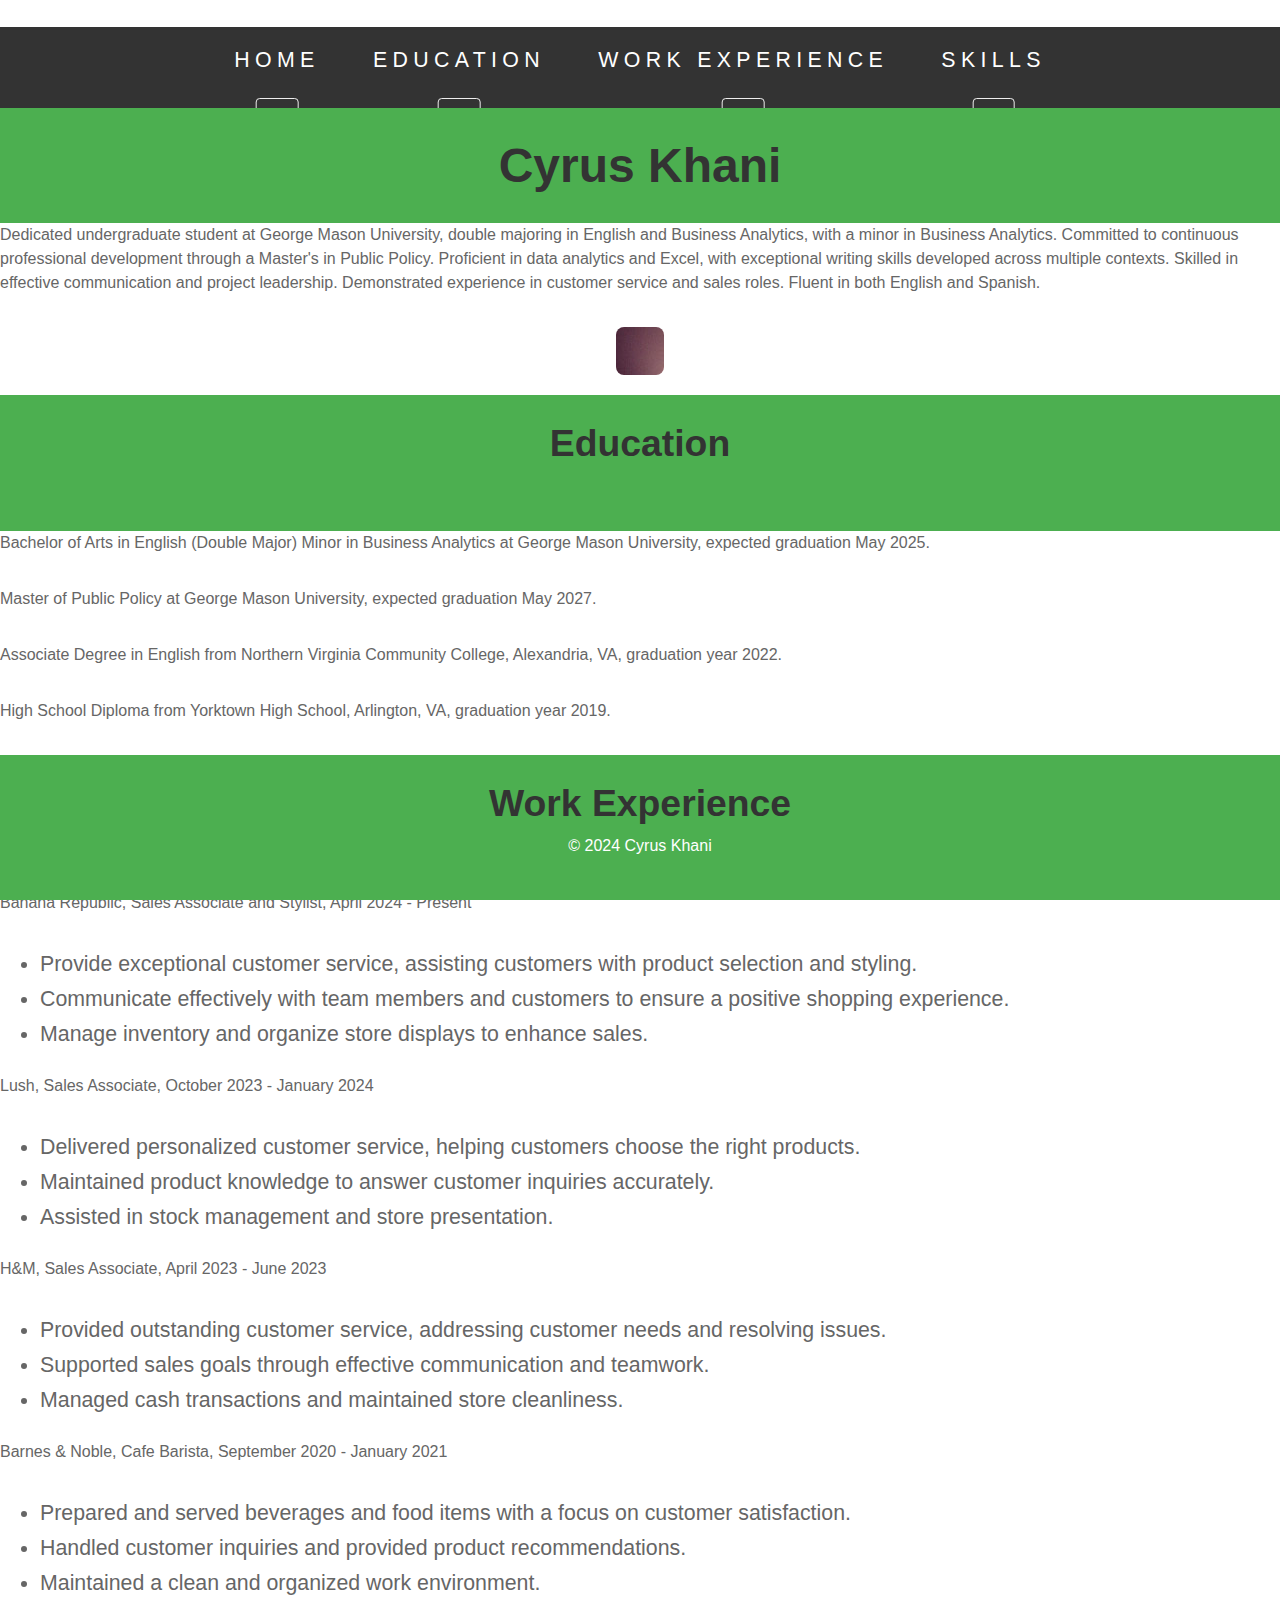
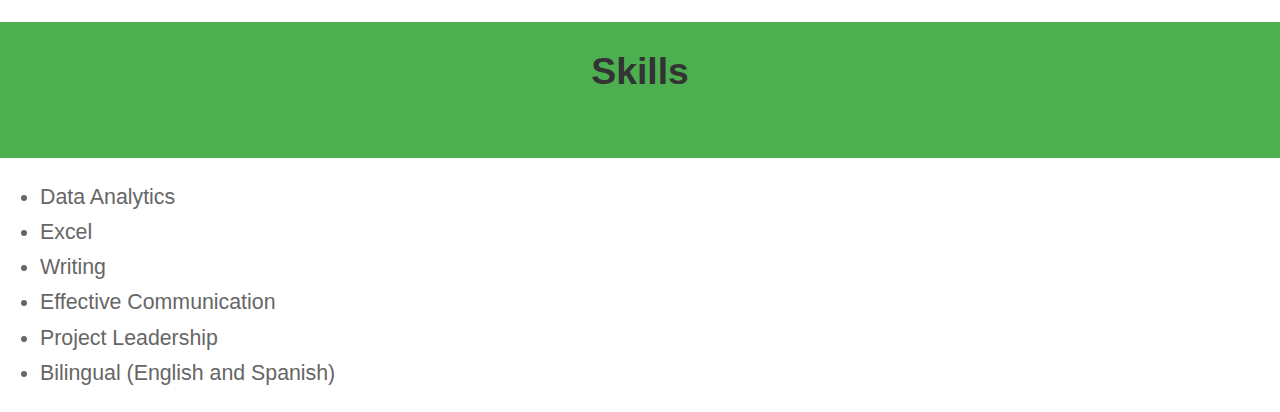
==== commit ae1dbc8f: "index.html" ====
--- a/index.html
+++ b/index.html
@@ -20,7 +20,7 @@
     </header>
     <section>
         <p>Dedicated undergraduate student at George Mason University, double majoring in English and Business Analytics, with a minor in Business Analytics. Committed to continuous professional development through a Master's in Public Policy. Proficient in data analytics and Excel, with exceptional writing skills developed across multiple contexts. Skilled in effective communication and project leadership. Demonstrated experience in customer service and sales roles. Fluent in both English and Spanish.</p>
-        <img src="https://github.com/ckhani/practicesite1/blob/main/Cyrus%20Profile.jpg?raw=true" alt="Cyrus Khani" class="profile-image">
+        <img src="images/avatar.jpg" alt="Cyrus Khani" class="profile-image">
     </section>
     <section>
         <header>
@@ -78,3 +78,4 @@
     </footer>
 </body>
 </html>
+
--- a/main.css
+++ b/main.css
@@ -1,40 +1,13 @@
-/* Import FontAwesome and Google Fonts */
-@import url("fontawesome-all.min.css");
-@import url('https://fonts.googleapis.com/css2?family=Roboto:wght@300;400;500&display=swap');
-
-/*
-    Prologue by HTML5 UP
-    html5up.net | @ajlkn
-    Free for personal and commercial use under the CCA 3.0 license (html5up.net/license)
-*/
-
-html, body, div, span, applet, object, iframe,
-h1, h2, h3, h4, h5, h6, p, blockquote, pre, a, abbr, acronym, address, big, cite, code,
-del, dfn, em, img, ins, kbd, q, s, samp, small, strike, strong, sub, sup, tt, var, b, u, i,
-center, dl, dt, dd, ol, ul, li, fieldset, form, label, legend, table, caption, tbody, tfoot, thead, tr, th, td,
-article, aside, details, figcaption, figure, footer, header, hgroup, menu, nav, section, summary, time, mark, audio, video {
-    margin: 0; padding: 0; border: 0; font-size: 100%; font: inherit; vertical-align: baseline; }
-
-article, aside, details, figcaption, figure, footer, header, hgroup, menu, nav, section { display: block; }
-
-body { line-height: 1.75; }
-
-/* Custom Styles */
-
-/* Apply Google Font */
+/* Add this to your main.css file */
+
+/* Global Styles */
 body {
-    font-family: 'Roboto', sans-serif;
-}
-
-/* Header Styles */
-header {
-    background-color: #4CAF50; /* Green background color */
-    color: #ffffff; /* White text color */
-    text-align: center;
-    padding: 1em;
-}
-
-/* Navigation Styles */
+    font-family: Arial, sans-serif;
+    margin: 0;
+    padding: 0;
+    background-color: #f9f9f9;
+}
+
 nav ul {
     list-style-type: none;
     padding: 0;
@@ -59,6 +32,18 @@
     background-color: #111;
 }
 
+/* Header Styles */
+header {
+    background-color: #4CAF50;
+    color: white;
+    text-align: center;
+    padding: 1em;
+}
+
+header h1 {
+    margin: 0;
+}
+
 /* Main Content Styles */
 main {
     padding: 20px;
@@ -71,7 +56,7 @@
 
 /* Paragraph Styles */
 p {
-    font-size: 16pt;
+    font-size: 16px;
     line-height: 1.5;
     margin-bottom: 20px;
 }
@@ -81,6 +66,14 @@
     max-width: 100%;
     height: auto;
     border-radius: 8px;
+}
+
+/* Profile Image Styles */
+.profile-image {
+    max-width: 200px;
+    height: auto;
+    display: block;
+    margin: 0 auto;
 }
 
 /* Footer Styles */
@@ -118,1070 +111,924 @@
 /* Original Prologue Styles Continue... */
 
 /* Basic */
-    html {
-        box-sizing: border-box;
-    }
-
-    *,
-    *:before,
-    *:after {
-        box-sizing: inherit;
-    }
-
-    body {
-        -webkit-text-size-adjust: none;
-    }
-
-    body {
-        background: #ffffff;
-    }
-
-    body, input, select, textarea {
-        color: #666666;
-        font-family: "Source Sans Pro", sans-serif;
-        font-size: 16pt;
-        font-weight: 300;
-        line-height: 1.65;
-    }
-
-    a {
-        -webkit-tap-highlight-color: rgba(0, 0, 0, 0);
-    }
-
-    a {
-        color: #0066cc;
-        text-decoration: none;
-    }
-
-    a:hover {
-        text-decoration: underline;
-    }
-
-    strong, b {
-        font-weight: 600;
-    }
-
-    em, i {
-        font-style: italic;
-    }
-
-    p {
+html {
+    box-sizing: border-box;
+}
+
+*,
+*:before,
+*:after {
+    box-sizing: inherit;
+}
+
+body {
+    -webkit-text-size-adjust: none;
+}
+
+body {
+    background: #ffffff;
+}
+
+body, input, select, textarea {
+    color: #666666;
+    font-family: "Source Sans Pro", sans-serif;
+    font-size: 16pt;
+    font-weight: 300;
+    line-height: 1.65;
+}
+
+a {
+    -webkit-tap-highlight-color: rgba(0, 0, 0, 0);
+}
+
+a {
+    color: #0066cc;
+    text-decoration: none;
+}
+
+a:hover {
+    text-decoration: underline;
+}
+
+strong, b {
+    font-weight: 600;
+}
+
+em, i {
+    font-style: italic;
+}
+
+p {
+    margin: 0 0 2em 0;
+}
+
+h1, h2, h3, h4, h5, h6 {
+    color: #333333;
+    font-family: "Source Sans Pro", sans-serif;
+    font-weight: 600;
+    line-height: 1.5;
+    margin: 0 0 1em 0;
+}
+
+h1 {
+    font-size: 2.25em;
+}
+
+h2 {
+    font-size: 1.75em;
+}
+
+h3 {
+    font-size: 1.5em;
+}
+
+h4 {
+    font-size: 1.25em;
+}
+
+h5 {
+    font-size: 1em;
+}
+
+h6 {
+    font-size: 0.7em;
+}
+
+sub {
+    font-size: 0.8em;
+    position: relative;
+    top: 0.5em;
+}
+
+sup {
+    font-size: 0.8em;
+    position: relative;
+    top: -0.5em;
+}
+
+blockquote {
+    border-left: solid 0.5em #eeeeee;
+    font-style: italic;
+    margin: 0 0 2em 0;
+    padding: 0.5em 0 0.5em 2em;
+}
+
+code {
+    background: rgba(27, 31, 35, 0.05);
+    border-radius: 3px;
+    font-family: "SFMono-Regular", Consolas, "Liberation Mono", Menlo, Courier, monospace;
+    font-size: 0.9em;
+    margin: 0 0.25em;
+    padding: 0.25em 0.65em;
+}
+
+pre {
+    -webkit-overflow-scrolling: touch;
+    font-family: "SFMono-Regular", Consolas, "Liberation Mono", Menlo, Courier, monospace;
+    font-size: 0.9em;
+    margin: 0 0 2em 0;
+}
+
+pre code {
+    display: block;
+    line-height: 1.75;
+    padding: 1em 1.5em;
+    overflow-x: auto;
+}
+
+hr {
+    border: 0;
+    border-bottom: solid 1px #eeeeee;
+    margin: 2em 0;
+}
+
+/* Form */
+form {
+    margin: 0 0 2em 0;
+}
+
+label {
+    color: #333333;
+    display: block;
+    font-size: 0.9em;
+    font-weight: 600;
+    margin: 0 0 1em 0;
+}
+
+input[type="text"],
+input[type="password"],
+input[type="email"],
+input[type="tel"],
+input[type="search"],
+input[type="url"],
+select,
+textarea {
+    -webkit-appearance: none;
+    -moz-appearance: none;
+    appearance: none;
+    background: rgba(0, 0, 0, 0.075);
+    border-radius: 4px;
+    border: none;
+    color: inherit;
+    display: block;
+    outline: 0;
+    padding: 0 1em;
+    text-decoration: none;
+    width: 100%;
+}
+
+input[type="text"]:focus,
+input[type="password"]:focus,
+input[type="email"]:focus,
+input[type="tel"]:focus,
+input[type="search"]:focus,
+input[type="url"]:focus,
+select:focus,
+textarea:focus {
+    box-shadow: 0 0 0 2px #0066cc;
+}
+
+select {
+    background-image: none;
+    height: 3em;
+    line-height: 3em;
+    padding: 0 1em;
+}
+
+select option {
+    color: #666666;
+    background: #ffffff;
+}
+
+textarea {
+    padding: 0.75em 1em;
+}
+
+input[type="submit"],
+input[type="reset"],
+input[type="button"],
+button {
+    -moz-appearance: none;
+    -webkit-appearance: none;
+    appearance: none;
+    background-color: #0066cc;
+    border: none;
+    border-radius: 4px;
+    color: #ffffff !important;
+    cursor: pointer;
+    display: inline-block;
+    font-weight: 600;
+    height: 3em;
+    line-height: 3em;
+    padding: 0 2em;
+    text-align: center;
+    text-decoration: none;
+    white-space: nowrap;
+}
+
+input[type="submit"]:hover,
+input[type="reset"]:hover,
+input[type="button"]:hover,
+button:hover {
+    background-color: #005bb5;
+}
+
+input[type="submit"].primary,
+input[type="reset"].primary,
+input[type="button"].primary,
+button.primary {
+    background-color: #0066cc;
+    color: #ffffff !important;
+}
+
+input[type="submit"].primary:hover,
+input[type="reset"].primary:hover,
+input[type="button"].primary:hover,
+button.primary:hover {
+    background-color: #005bb5;
+}
+
+input[type="submit"].small,
+input[type="reset"].small,
+input[type="button"].small,
+button.small {
+    font-size: 0.8em;
+}
+
+input[type="submit"].big,
+input[type="reset"].big,
+input[type="button"].big,
+button.big {
+    font-size: 1em;
+}
+
+input[type="submit"].fit,
+input[type="reset"].fit,
+input[type="button"].fit,
+button.fit {
+    display: block;
+    margin: 0 0 1em 0;
+    width: 100%;
+}
+
+input[type="submit"].fit:last-child,
+input[type="reset"].fit:last-child,
+input[type="button"].fit:last-child,
+button.fit:last-child {
+    margin-bottom: 0;
+}
+
+input[type="submit"].disabled, input[type="submit"]:disabled,
+input[type="reset"].disabled, input[type="reset"]:disabled,
+input[type="button"].disabled, input[type="button"]:disabled,
+button.disabled, button:disabled,
+.button.disabled, .button:disabled {
+    opacity: 0.25;
+}
+
+input[type="submit"].disabled:hover, input[type="submit"]:disabled:hover,
+input[type="reset"].disabled:hover, input[type="reset"]:disabled:hover,
+input[type="button"].disabled:hover, input[type="button"]:disabled:hover,
+button.disabled:hover, button:disabled:hover,
+.button.disabled:hover, .button:disabled:hover {
+    background-color: #0066cc;
+}
+
+/* Wrapper */
+.wrapper {
+    padding: 4em 0 6em 0;
+}
+
+.wrapper > .inner {
+    margin: 0 auto;
+    width: 75%;
+}
+
+.wrapper.style1 {
+    background: #0066cc;
+    color: #ffffff;
+}
+
+.wrapper.style1 input[type="submit"],
+.wrapper.style1 input[type="reset"],
+.wrapper.style1 input[type="button"],
+.wrapper.style1 button,
+.wrapper.style1 .button {
+    background-color: rgba(255, 255, 255, 0.1);
+    color: inherit !important;
+}
+
+.wrapper.style1 input[type="submit"]:hover,
+.wrapper.style1 input[type="reset"]:hover,
+.wrapper.style1 input[type="button"]:hover,
+.wrapper.style1 button:hover,
+.wrapper.style1 .button:hover {
+    background-color: rgba(255, 255, 255, 0.25);
+}
+
+.wrapper.style1 h1, .wrapper.style1 h2, .wrapper.style1 h3, .wrapper.style1 h4, .wrapper.style1 h5, .wrapper.style1 h6 {
+    color: #ffffff;
+}
+
+.wrapper.style1 a {
+    color: inherit;
+    border-bottom-color: rgba(255, 255, 255, 0.5);
+}
+
+.wrapper.style1 a:hover {
+    color: #ffffff;
+    border-bottom-color: rgba(255, 255, 255, 0);
+}
+
+.wrapper.style1 hr {
+    border-bottom-color: rgba(255, 255, 255, 0.25);
+}
+
+.wrapper.style1 blockquote {
+    border-left-color: rgba(255, 255, 255, 0.25);
+}
+
+.wrapper.style1 input[type="text"],
+.wrapper.style1 input[type="password"],
+.wrapper.style1 input[type="email"],
+.wrapper.style1 input[type="tel"],
+.wrapper.style1 input[type="search"],
+.wrapper.style1 input[type="url"],
+.wrapper.style1 select,
+.wrapper.style1 textarea {
+    background: rgba(255, 255, 255, 0.075);
+    border-color: rgba(255, 255, 255, 0.1);
+}
+
+.wrapper.style1 input[type="text"]:focus,
+.wrapper.style1 input[type="password"]:focus,
+.wrapper.style1 input[type="email"]:focus,
+.wrapper.style1 input[type="tel"]:focus,
+.wrapper.style1 input[type="search"]:focus,
+.wrapper.style1 input[type="url"]:focus,
+.wrapper.style1 select:focus,
+.wrapper.style1 textarea:focus {
+    background: #ffffff;
+    border-color: #0066cc;
+}
+
+.wrapper.style1 ::-webkit-input-placeholder {
+    color: rgba(255, 255, 255, 0.5) !important;
+    opacity: 1.0;
+}
+
+.wrapper.style1 :-moz-placeholder {
+    color: rgba(255, 255, 255, 0.5) !important;
+    opacity: 1.0;
+}
+
+.wrapper.style1 ::-moz-placeholder {
+    color: rgba(255, 255, 255, 0.5) !important;
+    opacity: 1.0;
+}
+
+.wrapper.style1 :-ms-input-placeholder {
+    color: rgba(255, 255, 255, 0.5) !important;
+    opacity: 1.0;
+}
+
+.wrapper.style1 .image {
+    border-color: rgba(255, 255, 255, 0.1);
+}
+
+.wrapper.style1 .image:hover {
+    border-color: rgba(255, 255, 255, 0.25);
+}
+
+.wrapper.style1 .image.left,
+.wrapper.style1 .image.right {
+    border-color: rgba(255, 255, 255, 0.1);
+}
+
+.wrapper.style1 .image.left:hover,
+.wrapper.style1 .image.right:hover {
+    border-color: rgba(255, 255, 255, 0.25);
+}
+
+.wrapper.style2 {
+    background: #f0f0f0;
+}
+
+.wrapper.style2 h1, .wrapper.style2 h2, .wrapper.style2 h3, .wrapper.style2 h4, .wrapper.style2 h5, .wrapper.style2 h6 {
+    color: #333333;
+}
+
+.wrapper.style2 a {
+    color: inherit;
+    border-bottom-color: rgba(0, 0, 0, 0.25);
+}
+
+.wrapper.style2 a:hover {
+    border-bottom-color: rgba(0, 0, 0, 0);
+}
+
+.wrapper.style2 hr {
+    border-bottom-color: rgba(0, 0, 0, 0.1);
+}
+
+.wrapper.style2 blockquote {
+    border-left-color: rgba(0, 0, 0, 0.25);
+}
+
+.wrapper.style2 input[type="text"],
+.wrapper.style2 input[type="password"],
+.wrapper.style2 input[type="email"],
+.wrapper.style2 input[type="tel"],
+.wrapper.style2 input[type="search"],
+.wrapper.style2 input[type="url"],
+.wrapper.style2 select,
+.wrapper.style2 textarea {
+    border-color: rgba(0, 0, 0, 0.1);
+}
+
+.wrapper.style2 input[type="text"]:focus,
+.wrapper.style2 input[type="password"]:focus,
+.wrapper.style2 input[type="email"]:focus,
+.wrapper.style2 input[type="tel"]:focus,
+.wrapper.style2 input[type="search"]:focus,
+.wrapper.style2 input[type="url"]:focus,
+.wrapper.style2 select:focus,
+.wrapper.style2 textarea:focus {
+    border-color: #0066cc;
+}
+
+.wrapper.style2 .image {
+    border-color: rgba(0, 0, 0, 0.1);
+}
+
+.wrapper.style2 .image:hover {
+    border-color: rgba(0, 0, 0, 0.25);
+}
+
+.wrapper.style2 .image.left,
+.wrapper.style2 .image.right {
+    border-color: rgba(0, 0, 0, 0.1);
+}
+
+.wrapper.style2 .image.left:hover,
+.wrapper.style2 .image.right:hover {
+    border-color: rgba(0, 0, 0, 0.25);
+}
+
+/* Header */
+#header {
+    background: #ffffff;
+    padding: 4em 0 4em 0;
+    text-align: center;
+}
+
+#header h1 {
+    color: #333333;
+    font-size: 3em;
+    font-weight: 600;
+    margin: 0 0 0.25em 0;
+    padding: 0;
+}
+
+#header p {
+    font-size: 1.25em;
+    font-weight: 300;
+    margin: 0;
+    padding: 0;
+}
+
+#header .inner {
+    margin: 0 auto;
+    width: 75%;
+}
+
+@media screen and (max-width: 736px) {
+
+    #header {
+        padding: 2em 0 2em 0;
+    }
+
+    #header h1 {
+        font-size: 2em;
+    }
+
+}
+
+/* Nav */
+nav {
+    -moz-user-select: none;
+    -webkit-user-select: none;
+    -ms-user-select: none;
+    user-select: none;
+}
+
+nav ul {
+    display: flex;
+    flex-wrap: wrap;
+    justify-content: center;
+    margin-top: 1.25em;
+    padding-left: 0;
+    text-align: center;
+    width: 100%;
+}
+
+nav ul li {
+    padding: 0 1em;
+}
+
+nav ul li a {
+    -webkit-tap-highlight-color: rgba(0, 0, 0, 0);
+    border: 0;
+    display: inline-block;
+    letter-spacing: 0.25em;
+    line-height: 1em;
+    padding: 0 0.25em 2.5em 0.25em;
+    position: relative;
+    text-decoration: none;
+    text-transform: uppercase;
+    top: 0.75em;
+}
+
+nav ul li a:before {
+    -webkit-transition: transform 0.5s ease-in-out;
+    -moz-transition: transform 0.5s ease-in-out;
+    -ms-transition: transform 0.5s ease-in-out;
+    transition: transform 0.5s ease-in-out;
+    border-radius: 4px;
+    border: solid 1px #eeeeee;
+    content: '';
+    display: block;
+    height: 2em;
+    left: 50%;
+    position: absolute;
+    top: 2.25em;
+    transform: translateX(-50%);
+    width: 2em;
+}
+
+nav ul li a:hover:before {
+    border-color: #0066cc;
+}
+
+nav ul li a span {
+    color: #999999;
+    display: block;
+    font-family: "Source Sans Pro", sans-serif;
+    font-size: 0.8em;
+    font-weight: 600;
+    letter-spacing: 0;
+    margin-top: 0.75em;
+}
+
+nav ul li a:hover span {
+    color: #0066cc;
+}
+
+/* Main */
+#main {
+    padding: 4em 0 4em 0;
+}
+
+#main > .inner {
+    margin: 0 auto;
+    width: 75%;
+}
+
+@media screen and (max-width: 980px) {
+
+    #main {
+        padding: 3em 0 3em 0;
+    }
+
+}
+
+@media screen and (max-width: 736px) {
+
+    #main {
+        padding: 2em 0 2em 0;
+    }
+
+}
+
+/* One */
+#one {
+    padding: 0 0 6em 0;
+    text-align: center;
+}
+
+#one h2 {
+    font-size: 2.5em;
+    margin: 0 0 0.5em 0;
+}
+
+#one p {
+    margin-bottom: 4em;
+}
+
+#one .content {
+    margin: 0 auto;
+    width: 70%;
+}
+
+@media screen and (max-width: 980px) {
+
+    #one {
+        padding: 0 0 4em 0;
+    }
+
+    #one .content {
+        width: 100%;
+    }
+
+}
+
+@media screen and (max-width: 736px) {
+
+    #one {
+        padding: 0 0 3em 0;
+    }
+
+}
+
+#one header.major {
+    text-align: center;
+}
+
+/* Two */
+#two {
+    padding: 4em 0 0 0;
+}
+
+#two .spotlights {
+    display: flex;
+    flex-wrap: wrap;
+    justify-content: space-between;
+    margin: 0 0 2em 0;
+}
+
+#two .spotlights > section {
+    width: calc(50% - 1em);
+}
+
+#two .spotlights > section > .content {
+    padding: 0;
+}
+
+#two .spotlights > section > .content > h2 {
+    font-size: 1.5em;
+    margin: 0 0 1em 0;
+}
+
+#two .spotlights > section > .content > p {
+    margin: 0 0 2em 0;
+}
+
+#two .spotlights > section > .image {
+    order: -1;
+    width: calc(50% - 1em);
+}
+
+#two .spotlights > section:nth-child(2n+1) > .image {
+    order: 1;
+}
+
+#two .spotlights > section:nth-child(2n+1) > .content {
+    text-align: right;
+}
+
+#two .spotlights > section:nth-child(2n+1) > .content > a {
+    float: right;
+}
+
+@media screen and (max-width: 980px) {
+
+    #two .spotlights {
+        flex-direction: column;
+        margin: 0 0 3em 0;
+    }
+
+    #two .spotlights > section {
+        width: 100%;
+    }
+
+    #two .spotlights > section > .content {
+        text-align: center !important;
+    }
+
+    #two .spotlights > section > .content > a {
+        float: none !important;
+    }
+
+    #two .spotlights > section > .image {
+        height: 20em;
+        order: -1 !important;
+        width: 100%;
+    }
+
+    #two .spotlights > section > .image img {
+        height: 100%;
+        object-fit: cover;
+        width: 100%;
+    }
+
+}
+
+@media screen and (max-width: 736px) {
+
+    #two {
+        padding: 3em 0 0 0;
+    }
+
+    #two .spotlights {
         margin: 0 0 2em 0;
     }
 
-    h1, h2, h3, h4, h5, h6 {
-        color: #333333;
-        font-family: "Source Sans Pro", sans-serif;
-        font-weight: 600;
-        line-height: 1.5;
-        margin: 0 0 1em 0;
-    }
-
-    h1 {
-        font-size: 2.25em;
-    }
-
-    h2 {
-        font-size: 1.75em;
-    }
-
-    h3 {
-        font-size: 1.5em;
-    }
-
-    h4 {
-        font-size: 1.25em;
-    }
-
-    h5 {
-        font-size: 1em;
-    }
-
-    h6 {
-        font-size: 0.7em;
-    }
-
-    sub {
-        font-size: 0.8em;
-        position: relative;
-        top: 0.5em;
-    }
-
-    sup {
-        font-size: 0.8em;
-        position: relative;
-        top: -0.5em;
-    }
-
-    blockquote {
-        border-left: solid 0.5em #eeeeee;
-        font-style: italic;
+    #two .spotlights > section > .image {
+        height: 16em;
+    }
+
+}
+
+/* Three */
+#three {
+    text-align: center;
+}
+
+#three header.major {
+    text-align: center;
+}
+
+#three .content {
+    margin: 0 auto;
+    width: 60%;
+}
+
+#three .content h2 {
+    font-size: 2em;
+    margin: 0 0 0.5em 0;
+}
+
+#three .content p {
+    margin: 0 0 2em 0;
+}
+
+#three .features {
+    display: flex;
+    flex-wrap: wrap;
+    justify-content: space-between;
+    margin: 0 0 4em 0;
+}
+
+#three .features > article {
+    margin: 0 0 1em 0;
+    padding: 0 1em;
+    text-align: center;
+    width: calc(33.3333333333% - 2em);
+}
+
+#three .features > article > a {
+    border: 0;
+    display: inline-block;
+    height: 5em;
+    line-height: 5em;
+    text-align: center;
+    width: 5em;
+}
+
+#three .features > article > a:hover {
+    text-decoration: none;
+}
+
+#three .features > article > a > img {
+    display: inline-block;
+    height: 100%;
+    vertical-align: middle;
+    width: 100%;
+}
+
+#three .features > article > h3 {
+    font-size: 1.25em;
+    margin: 0 0 0.5em 0;
+}
+
+#three .features > article > p {
+    margin: 0;
+}
+
+@media screen and (max-width: 980px) {
+
+    #three .content {
+        width: 100%;
+    }
+
+    #three .features > article {
+        width: calc(50% - 1em);
+    }
+
+}
+
+@media screen and (max-width: 736px) {
+
+    #three .features {
         margin: 0 0 2em 0;
-        padding: 0.5em 0 0.5em 2em;
-    }
-
-    code {
-        background: rgba(27, 31, 35, 0.05);
-        border-radius: 3px;
-        font-family: "SFMono-Regular", Consolas, "Liberation Mono", Menlo, Courier, monospace;
-        font-size: 0.9em;
-        margin: 0 0.25em;
-        padding: 0.25em 0.65em;
-    }
-
-    pre {
-        -webkit-overflow-scrolling: touch;
-        font-family: "SFMono-Regular", Consolas, "Liberation Mono", Menlo, Courier, monospace;
-        font-size: 0.9em;
-        margin: 0 0 2em 0;
-    }
-
-    pre code {
-        display: block;
-        line-height: 1.75;
-        padding: 1em 1.5em;
-        overflow-x: auto;
-    }
-
-    hr {
-        border: 0;
-        border-bottom: solid 1px #eeeeee;
-        margin: 2em 0;
-    }
-
-    input[type="submit"],
-    input[type="reset"],
-    input[type="button"],
-    button,
-    .button {
-        -webkit-appearance: none;
-        -moz-appearance: none;
-        appearance: none;
-        -webkit-transition: background-color 0.35s ease-in-out, border-color 0.35s ease-in-out;
-        -moz-transition: background-color 0.35s ease-in-out, border-color 0.35s ease-in-out;
-        transition: background-color 0.35s ease-in-out, border-color 0.35s ease-in-out;
-        background: #0066cc;
-        border: 0;
-        border-radius: 4px;
-        color: #ffffff !important;
-        cursor: pointer;
-        display: inline-block;
-        font-size: 0.8em;
-        font-weight: 600;
-        height: 3em;
-        letter-spacing: 0.025em;
-        line-height: 3em;
-        padding: 0 1.5em;
-        text-align: center;
-        text-decoration: none;
-        text-transform: uppercase;
-        white-space: nowrap;
-    }
-
-    input[type="submit"]:hover,
-    input[type="reset"]:hover,
-    input[type="button"]:hover,
-    button:hover,
-    .button:hover {
-        background-color: #004499;
-    }
-
-    input[type="submit"].icon,
-    input[type="reset"].icon,
-    input[type="button"].icon,
-    button.icon,
-    .button.icon {
-        padding-left: 1.35em;
-    }
-
-    input[type="submit"].icon:before,
-    input[type="reset"].icon:before,
-    input[type="button"].icon:before,
-    button.icon:before,
-    .button.icon:before {
-        margin-right: 0.5em;
-    }
-
-    input[type="submit"].primary,
-    input[type="reset"].primary,
-    input[type="button"].primary,
-    button.primary,
-    .button.primary {
-        background-color: #0066cc;
-    }
-
-    input[type="submit"].primary:hover,
-    input[type="reset"].primary:hover,
-    input[type="button"].primary:hover,
-    button.primary:hover,
-    .button.primary:hover {
-        background-color: #004499;
-    }
-
-    input[type="submit"].small,
-    input[type="reset"].small,
-    input[type="button"].small,
-    button.small,
-    .button.small {
-        font-size: 0.6em;
-    }
-
-    input[type="submit"].big,
-    input[type="reset"].big,
-    input[type="button"].big,
-    button.big,
-    .button.big {
-        font-size: 1em;
-    }
-
-    input[type="submit"].fit,
-    input[type="reset"].fit,
-    input[type="button"].fit,
-    button.fit,
-    .button.fit {
-        display: block;
-        margin: 0 0 1em 0;
+    }
+
+    #three .features > article {
         width: 100%;
     }
 
-    input[type="submit"].fit:last-child,
-    input[type="reset"].fit:last-child,
-    input[type="button"].fit:last-child,
-    button.fit:last-child,
-    .button.fit:last-child {
-        margin-bottom: 0;
-    }
-
-    input[type="submit"].disabled, input[type="submit"]:disabled,
-    input[type="reset"].disabled, input[type="reset"]:disabled,
-    input[type="button"].disabled, input[type="button"]:disabled,
-    button.disabled, button:disabled,
-    .button.disabled, .button:disabled {
-        opacity: 0.25;
-    }
-
-    input[type="submit"].disabled:hover, input[type="submit"]:disabled:hover,
-    input[type="reset"].disabled:hover, input[type="reset"]:disabled:hover,
-    input[type="button"].disabled:hover, input[type="button"]:disabled:hover,
-    button.disabled:hover, button:disabled:hover,
-    .button.disabled:hover, .button:disabled:hover {
-        background-color: #0066cc;
-    }
-
-    label {
-        color: #333333;
-        display: block;
-        font-size: 0.9em;
-        font-weight: 600;
-        margin: 0 0 1em 0;
-    }
-
-    input[type="text"],
-    input[type="password"],
-    input[type="email"],
-    input[type="tel"],
-    input[type="search"],
-    input[type="url"],
-    select,
-    textarea {
-        -webkit-appearance: none;
-        -moz-appearance: none;
-        appearance: none;
-        background: rgba(0, 0, 0, 0.075);
-        border-radius: 4px;
-        border: none;
-        color: inherit;
-        display: block;
-        outline: 0;
-        padding: 0 1em;
-        text-decoration: none;
+}
+
+/* Footer */
+#footer {
+    background: #333333;
+    color: rgba(255, 255, 255, 0.5);
+    padding: 4em 0 2em 0;
+    text-align: center;
+}
+
+#footer p {
+    font-size: 0.9em;
+    margin: 0;
+}
+
+#footer a {
+    border-bottom: dotted 1px rgba(255, 255, 255, 0.5);
+    color: inherit;
+}
+
+#footer a:hover {
+    border-bottom-color: transparent;
+    color: #ffffff;
+}
+
+#footer h2 {
+    font-size: 2.25em;
+    margin: 0 0 1.5em 0;
+}
+
+#footer .icons {
+    font-size: 1.5em;
+}
+
+#footer .icons a {
+    border: 0;
+    color: inherit;
+}
+
+#footer .icons a:hover {
+    color: #ffffff;
+}
+
+@media screen and (max-width: 736px) {
+
+    #footer {
+        padding: 3em 0 1em 0;
+    }
+
+}
+
+/* Copyright */
+#copyright {
+    border-top: solid 1px rgba(255, 255, 255, 0.08);
+    color: rgba(255, 255, 255, 0.5);
+    font-size: 0.9em;
+    padding: 2em 0 0 0;
+    text-align: center;
+}
+
+/* Flex */
+.flex {
+    display: -webkit-flex;
+    display: -moz-flex;
+    display: -ms-flex;
+    display: -o-flex;
+    display: flex;
+    -moz-flex-wrap: wrap;
+    -webkit-flex-wrap: wrap;
+    -ms-flex-wrap: wrap;
+    flex-wrap: wrap;
+    -moz-justify-content: space-between;
+    -webkit-justify-content: space-between;
+    -ms-justify-content: space-between;
+    justify-content: space-between;
+    width: 100%;
+}
+
+.flex > .image {
+    margin: 0 0 2em 0;
+    width: calc(50% - 0.5em);
+}
+
+.flex > .image:nth-child(2n+1) {
+    clear: both;
+}
+
+@media screen and (max-width: 736px) {
+
+    .flex > .image {
+        margin: 0 0 1.5em 0;
         width: 100%;
     }
 
-    input[type="text"]:invalid,
-    input[type="password"]:invalid,
-    input[type="email"]:invalid,
-    input[type="tel"]:invalid,
-    input[type="search"]:invalid,
-    input[type="url"]:invalid,
-    select:invalid,
-    textarea:invalid {
-        box-shadow: none;
-    }
-
-    input[type="text"]:focus,
-    input[type="password"]:focus,
-    input[type="email"]:focus,
-    input[type="tel"]:focus,
-    input[type="search"]:focus,
-    input[type="url"]:focus,
-    select:focus,
-    textarea:focus {
-        box-shadow: 0 0 0 2px #0066cc;
-    }
-
-    select {
-        background-image: none;
-        height: 3em;
-        line-height: 3em;
-        padding: 0 1em;
-    }
-
-    select option {
-        color: #666666;
-        background: #ffffff;
-    }
-
-    textarea {
-        padding: 0.75em 1em;
-    }
-
-    .is-preload *:before,
-    .is-preload *:after {
-        -moz-transition: none !important;
-        -webkit-transition: none !important;
-        -ms-transition: none !important;
-        transition: none !important;
-    }
-
-    .is-preload input[type="submit"],
-    .is-preload input[type="reset"],
-    .is-preload input[type="button"],
-    .is-preload button,
-    .is-preload .button {
-        -moz-transition: none !important;
-        -webkit-transition: none !important;
-        -ms-transition: none !important;
-        transition: none !important;
-    }
-
-    .is-preload select:focus,
-    .is-preload textarea:focus {
-        box-shadow: none !important;
-    }
-
-    .image {
-        border-radius: 4px;
-        display: inline-block;
-        border: 0;
-        position: relative;
-    }
-
-    .image img {
-        border-radius: 4px;
-        display: block;
-    }
-
-    .image.left,
-    .image.right {
-        max-width: 40%;
-    }
-
-    .image.left img,
-    .image.right img {
-        width: 100%;
-    }
-
-    .image.left {
-        float: left;
-        padding: 0 1.5em 1em 0;
-        top: 0.25em;
-    }
-
-    .image.right {
-        float: right;
-        padding: 0 0 1em 1.5em;
-        top: 0.25em;
-    }
-
-    .image.fit {
-        display: block;
-        margin: 0 0 2em 0;
-        width: 100%;
-    }
-
-    .image.fit img {
-        width: 100%;
-    }
-
-    .image.main {
-        display: block;
-        margin: 0 0 3em 0;
-        width: 100%;
-    }
-
-    .image.main img {
-        width: 100%;
-    }
-
-    .image.featured {
-        display: block;
-        margin: 0 0 2em 0;
-        width: 100%;
-    }
-
-    .image.featured img {
-        width: 100%;
-    }
-
-    .list {
-        list-style: none;
-        padding-left: 0;
-    }
-
-    .list li {
-        border-top: solid 1px #eeeeee;
-        padding: 0.75em 0;
-    }
-
-    .list li:first-child {
-        border-top: 0;
-        padding-top: 0;
-    }
-
-    .list li .label {
-        color: #888888;
-        display: inline-block;
-        font-size: 0.9em;
-        font-weight: 600;
-        margin-left: 0.75em;
-    }
-
-/* Wrapper */
-    .wrapper {
-        padding: 4em 0 6em 0;
-    }
-
-    .wrapper > .inner {
-        margin: 0 auto;
-        width: 75%;
-    }
-
-    .wrapper.style1 {
-        background: #0066cc;
-        color: #ffffff;
-    }
-
-    .wrapper.style1 input[type="submit"],
-    .wrapper.style1 input[type="reset"],
-    .wrapper.style1 input[type="button"],
-    .wrapper.style1 button,
-    .wrapper.style1 .button {
-        background-color: rgba(255, 255, 255, 0.1);
-        color: inherit !important;
-    }
-
-    .wrapper.style1 input[type="submit"]:hover,
-    .wrapper.style1 input[type="reset"]:hover,
-    .wrapper.style1 input[type="button"]:hover,
-    .wrapper.style1 button:hover,
-    .wrapper.style1 .button:hover {
-        background-color: rgba(255, 255, 255, 0.25);
-    }
-
-    .wrapper.style1 h1, .wrapper.style1 h2, .wrapper.style1 h3, .wrapper.style1 h4, .wrapper.style1 h5, .wrapper.style1 h6 {
-        color: #ffffff;
-    }
-
-    .wrapper.style1 a {
-        color: inherit;
-        border-bottom-color: rgba(255, 255, 255, 0.5);
-    }
-
-    .wrapper.style1 a:hover {
-        color: #ffffff;
-        border-bottom-color: rgba(255, 255, 255, 0);
-    }
-
-    .wrapper.style1 hr {
-        border-bottom-color: rgba(255, 255, 255, 0.25);
-    }
-
-    .wrapper.style1 blockquote {
-        border-left-color: rgba(255, 255, 255, 0.25);
-    }
-
-    .wrapper.style1 input[type="text"],
-    .wrapper.style1 input[type="password"],
-    .wrapper.style1 input[type="email"],
-    .wrapper.style1 input[type="tel"],
-    .wrapper.style1 input[type="search"],
-    .wrapper.style1 input[type="url"],
-    .wrapper.style1 select,
-    .wrapper.style1 textarea {
-        background: rgba(255, 255, 255, 0.075);
-        border-color: rgba(255, 255, 255, 0.1);
-    }
-
-    .wrapper.style1 input[type="text"]:focus,
-    .wrapper.style1 input[type="password"]:focus,
-    .wrapper.style1 input[type="email"]:focus,
-    .wrapper.style1 input[type="tel"]:focus,
-    .wrapper.style1 input[type="search"]:focus,
-    .wrapper.style1 input[type="url"]:focus,
-    .wrapper.style1 select:focus,
-    .wrapper.style1 textarea:focus {
-        background: #ffffff;
-        border-color: #0066cc;
-    }
-
-    .wrapper.style1 ::-webkit-input-placeholder {
-        color: rgba(255, 255, 255, 0.5) !important;
-        opacity: 1.0;
-    }
-
-    .wrapper.style1 :-moz-placeholder {
-        color: rgba(255, 255, 255, 0.5) !important;
-        opacity: 1.0;
-    }
-
-    .wrapper.style1 ::-moz-placeholder {
-        color: rgba(255, 255, 255, 0.5) !important;
-        opacity: 1.0;
-    }
-
-    .wrapper.style1 :-ms-input-placeholder {
-        color: rgba(255, 255, 255, 0.5) !important;
-        opacity: 1.0;
-    }
-
-    .wrapper.style1 .image {
-        border-color: rgba(255, 255, 255, 0.1);
-    }
-
-    .wrapper.style1 .image:hover {
-        border-color: rgba(255, 255, 255, 0.25);
-    }
-
-    .wrapper.style1 .image.left,
-    .wrapper.style1 .image.right {
-        border-color: rgba(255, 255, 255, 0.1);
-    }
-
-    .wrapper.style1 .image.left:hover,
-    .wrapper.style1 .image.right:hover {
-        border-color: rgba(255, 255, 255, 0.25);
-    }
-
-    .wrapper.style2 {
-        background: #f0f0f0;
-    }
-
-    .wrapper.style2 h1, .wrapper.style2 h2, .wrapper.style2 h3, .wrapper.style2 h4, .wrapper.style2 h5, .wrapper.style2 h6 {
-        color: #333333;
-    }
-
-    .wrapper.style2 a {
-        color: inherit;
-        border-bottom-color: rgba(0, 0, 0, 0.25);
-    }
-
-    .wrapper.style2 a:hover {
-        border-bottom-color: rgba(0, 0, 0, 0);
-    }
-
-    .wrapper.style2 hr {
-        border-bottom-color: rgba(0, 0, 0, 0.1);
-    }
-
-    .wrapper.style2 blockquote {
-        border-left-color: rgba(0, 0, 0, 0.25);
-    }
-
-    .wrapper.style2 input[type="text"],
-    .wrapper.style2 input[type="password"],
-    .wrapper.style2 input[type="email"],
-    .wrapper.style2 input[type="tel"],
-    .wrapper.style2 input[type="search"],
-    .wrapper.style2 input[type="url"],
-    .wrapper.style2 select,
-    .wrapper.style2 textarea {
-        border-color: rgba(0, 0, 0, 0.1);
-    }
-
-    .wrapper.style2 input[type="text"]:focus,
-    .wrapper.style2 input[type="password"]:focus,
-    .wrapper.style2 input[type="email"]:focus,
-    .wrapper.style2 input[type="tel"]:focus,
-    .wrapper.style2 input[type="search"]:focus,
-    .wrapper.style2 input[type="url"]:focus,
-    .wrapper.style2 select:focus,
-    .wrapper.style2 textarea:focus {
-        border-color: #0066cc;
-    }
-
-    .wrapper.style2 .image {
-        border-color: rgba(0, 0, 0, 0.1);
-    }
-
-    .wrapper.style2 .image:hover {
-        border-color: rgba(0, 0, 0, 0.25);
-    }
-
-    .wrapper.style2 .image.left,
-    .wrapper.style2 .image.right {
-        border-color: rgba(0, 0, 0, 0.1);
-    }
-
-    .wrapper.style2 .image.left:hover,
-    .wrapper.style2 .image.right:hover {
-        border-color: rgba(0, 0, 0, 0.25);
-    }
-
-/* Header */
-    #header {
-        background: #ffffff;
-        padding: 4em 0 4em 0;
-        text-align: center;
-    }
-
-    #header h1 {
-        color: #333333;
-        font-size: 3em;
-        font-weight: 600;
-        margin: 0 0 0.25em 0;
-        padding: 0;
-    }
-
-    #header p {
-        font-size: 1.25em;
-        font-weight: 300;
-        margin: 0;
-        padding: 0;
-    }
-
-    #header .inner {
-        margin: 0 auto;
-        width: 75%;
-    }
-
-    @media screen and (max-width: 736px) {
-
-        #header {
-            padding: 2em 0 2em 0;
-        }
-
-        #header h1 {
-            font-size: 2em;
-        }
-
-    }
-
-/* Nav */
-    nav {
-        -moz-user-select: none;
-        -webkit-user-select: none;
-        -ms-user-select: none;
-        user-select: none;
-    }
-
-    nav ul {
-        display: flex;
-        flex-wrap: wrap;
-        justify-content: center;
-        margin-top: 1.25em;
-        padding-left: 0;
-        text-align: center;
-        width: 100%;
-    }
-
-    nav ul li {
-        padding: 0 1em;
-    }
-
-    nav ul li a {
-        -webkit-tap-highlight-color: rgba(0, 0, 0, 0);
-        border: 0;
-        display: inline-block;
-        letter-spacing: 0.25em;
-        line-height: 1em;
-        padding: 0 0.25em 2.5em 0.25em;
-        position: relative;
-        text-decoration: none;
-        text-transform: uppercase;
-        top: 0.75em;
-    }
-
-    nav ul li a:before {
-        -webkit-transition: transform 0.5s ease-in-out;
-        -moz-transition: transform 0.5s ease-in-out;
-        -ms-transition: transform 0.5s ease-in-out;
-        transition: transform 0.5s ease-in-out;
-        border-radius: 4px;
-        border: solid 1px #eeeeee;
-        content: '';
-        display: block;
-        height: 2em;
-        left: 50%;
-        position: absolute;
-        top: 2.25em;
-        transform: translateX(-50%);
-        width: 2em;
-    }
-
-    nav ul li a:hover:before {
-        border-color: #0066cc;
-    }
-
-    nav ul li a span {
-        color: #999999;
-        display: block;
-        font-family: "Source Sans Pro", sans-serif;
-        font-size: 0.8em;
-        font-weight: 600;
-        letter-spacing: 0;
-        margin-top: 0.75em;
-    }
-
-    nav ul li a:hover span {
-        color: #0066cc;
-    }
-
-/* Main */
-    #main {
-        padding: 4em 0 4em 0;
-    }
-
-    #main > .inner {
-        margin: 0 auto;
-        width: 75%;
-    }
-
-    @media screen and (max-width: 980px) {
-
-        #main {
-            padding: 3em 0 3em 0;
-        }
-
-    }
-
-    @media screen and (max-width: 736px) {
-
-        #main {
-            padding: 2em 0 2em 0;
-        }
-
-    }
-
-/* One */
-    #one {
-        padding: 0 0 6em 0;
-        text-align: center;
-    }
-
-    #one h2 {
-        font-size: 2.5em;
-        margin: 0 0 0.5em 0;
-    }
-
-    #one p {
-        margin-bottom: 4em;
-    }
-
-    #one .content {
-        margin: 0 auto;
-        width: 70%;
-    }
-
-    @media screen and (max-width: 980px) {
-
-        #one {
-            padding: 0 0 4em 0;
-        }
-
-        #one .content {
-            width: 100%;
-        }
-
-    }
-
-    @media screen and (max-width: 736px) {
-
-        #one {
-            padding: 0 0 3em 0;
-        }
-
-    }
-
-    #one header.major {
-        text-align: center;
-    }
-
-/* Two */
-    #two {
-        padding: 4em 0 0 0;
-    }
-
-    #two .spotlights {
-        display: flex;
-        flex-wrap: wrap;
-        justify-content: space-between;
-        margin: 0 0 2em 0;
-    }
-
-    #two .spotlights > section {
-        width: calc(50% - 1em);
-    }
-
-    #two .spotlights > section > .content {
-        padding: 0;
-    }
-
-    #two .spotlights > section > .content > h2 {
-        font-size: 1.5em;
-        margin: 0 0 1em 0;
-    }
-
-    #two .spotlights > section > .content > p {
-        margin: 0 0 2em 0;
-    }
-
-    #two .spotlights > section > .image {
-        order: -1;
-        width: calc(50% - 1em);
-    }
-
-    #two .spotlights > section:nth-child(2n+1) > .image {
-        order: 1;
-    }
-
-    #two .spotlights > section:nth-child(2n+1) > .content {
-        text-align: right;
-    }
-
-    #two .spotlights > section:nth-child(2n+1) > .content > a {
-        float: right;
-    }
-
-    @media screen and (max-width: 980px) {
-
-        #two .spotlights {
-            flex-direction: column;
-            margin: 0 0 3em 0;
-        }
-
-        #two .spotlights > section {
-            width: 100%;
-        }
-
-        #two .spotlights > section > .content {
-            text-align: center !important;
-        }
-
-        #two .spotlights > section > .content > a {
-            float: none !important;
-        }
-
-        #two .spotlights > section > .image {
-            height: 20em;
-            order: -1 !important;
-            width: 100%;
-        }
-
-        #two .spotlights > section > .image img {
-            height: 100%;
-            object-fit: cover;
-            width: 100%;
-        }
-
-    }
-
-    @media screen and (max-width: 736px) {
-
-        #two {
-            padding: 3em 0 0 0;
-        }
-
-        #two .spotlights {
-            margin: 0 0 2em 0;
-        }
-
-        #two .spotlights > section > .image {
-            height: 16em;
-        }
-
-    }
-
-/* Three */
-    #three {
-        text-align: center;
-    }
-
-    #three header.major {
-        text-align: center;
-    }
-
-    #three .content {
-        margin: 0 auto;
-        width: 60%;
-    }
-
-    #three .content h2 {
-        font-size: 2em;
-        margin: 0 0 0.5em 0;
-    }
-
-    #three .content p {
-        margin: 0 0 2em 0;
-    }
-
-    #three .features {
-        display: flex;
-        flex-wrap: wrap;
-        justify-content: space-between;
-        margin: 0 0 4em 0;
-    }
-
-    #three .features > article {
-        margin: 0 0 1em 0;
-        padding: 0 1em;
-        text-align: center;
-        width: calc(33.3333333333% - 2em);
-    }
-
-    #three .features > article > a {
-        border: 0;
-        display: inline-block;
-        height: 5em;
-        line-height: 5em;
-        text-align: center;
-        width: 5em;
-    }
-
-    #three .features > article > a:hover {
-        text-decoration: none;
-    }
-
-    #three .features > article > a > img {
-        display: inline-block;
-        height: 100%;
-        vertical-align: middle;
-        width: 100%;
-    }
-
-    #three .features > article > h3 {
-        font-size: 1.25em;
-        margin: 0 0 0.5em 0;
-    }
-
-    #three .features > article > p {
-        margin: 0;
-    }
-
-    @media screen and (max-width: 980px) {
-
-        #three .content {
-            width: 100%;
-        }
-
-        #three .features > article {
-            width: calc(50% - 1em);
-        }
-
-    }
-
-    @media screen and (max-width: 736px) {
-
-        #three .features {
-            margin: 0 0 2em 0;
-        }
-
-        #three .features > article {
-            width: 100%;
-        }
-
-    }
-
-/* Footer */
-    #footer {
-        background: #333333;
-        color: rgba(255, 255, 255, 0.5);
-        padding: 4em 0 2em 0;
-        text-align: center;
-    }
-
-    #footer p {
-        font-size: 0.9em;
-        margin: 0;
-    }
-
-    #footer a {
-        border-bottom: dotted 1px rgba(255, 255, 255, 0.5);
-        color: inherit;
-    }
-
-    #footer a:hover {
-        border-bottom-color: transparent;
-        color: #ffffff;
-    }
-
-    #footer h2 {
-        font-size: 2.25em;
-        margin: 0 0 1.5em 0;
-    }
-
-    #footer .icons {
-        font-size: 1.5em;
-    }
-
-    #footer .icons a {
-        border: 0;
-        color: inherit;
-    }
-
-    #footer .icons a:hover {
-        color: #ffffff;
-    }
-
-    @media screen and (max-width: 736px) {
-
-        #footer {
-            padding: 3em 0 1em 0;
-        }
-
-    }
-
-/* Copyright */
-    #copyright {
-        border-top: solid 1px rgba(255, 255, 255, 0.08);
-        color: rgba(255, 255, 255, 0.5);
-        font-size: 0.9em;
-        padding: 2em 0 0 0;
-        text-align: center;
-    }
-
-/* Flex */
-    .flex {
-        display: -webkit-flex;
-        display: -moz-flex;
-        display: -ms-flex;
-        display: -o-flex;
-        display: flex;
-        -moz-flex-wrap: wrap;
-        -webkit-flex-wrap: wrap;
-        -ms-flex-wrap: wrap;
-        flex-wrap: wrap;
-        -moz-justify-content: space-between;
-        -webkit-justify-content: space-between;
-        -ms-justify-content: space-between;
-        justify-content: space-between;
-        width: 100%;
-    }
-
-    .flex > .image {
-        margin: 0 0 2em 0;
-        width: calc(50% - 0.5em);
-    }
-
-    .flex > .image:nth-child(2n+1) {
-        clear: both;
-    }
-
-    @media screen and (max-width: 736px) {
-
-        .flex > .image {
-            margin: 0 0 1.5em 0;
-            width: 100%;
-        }
-
-    }
+}
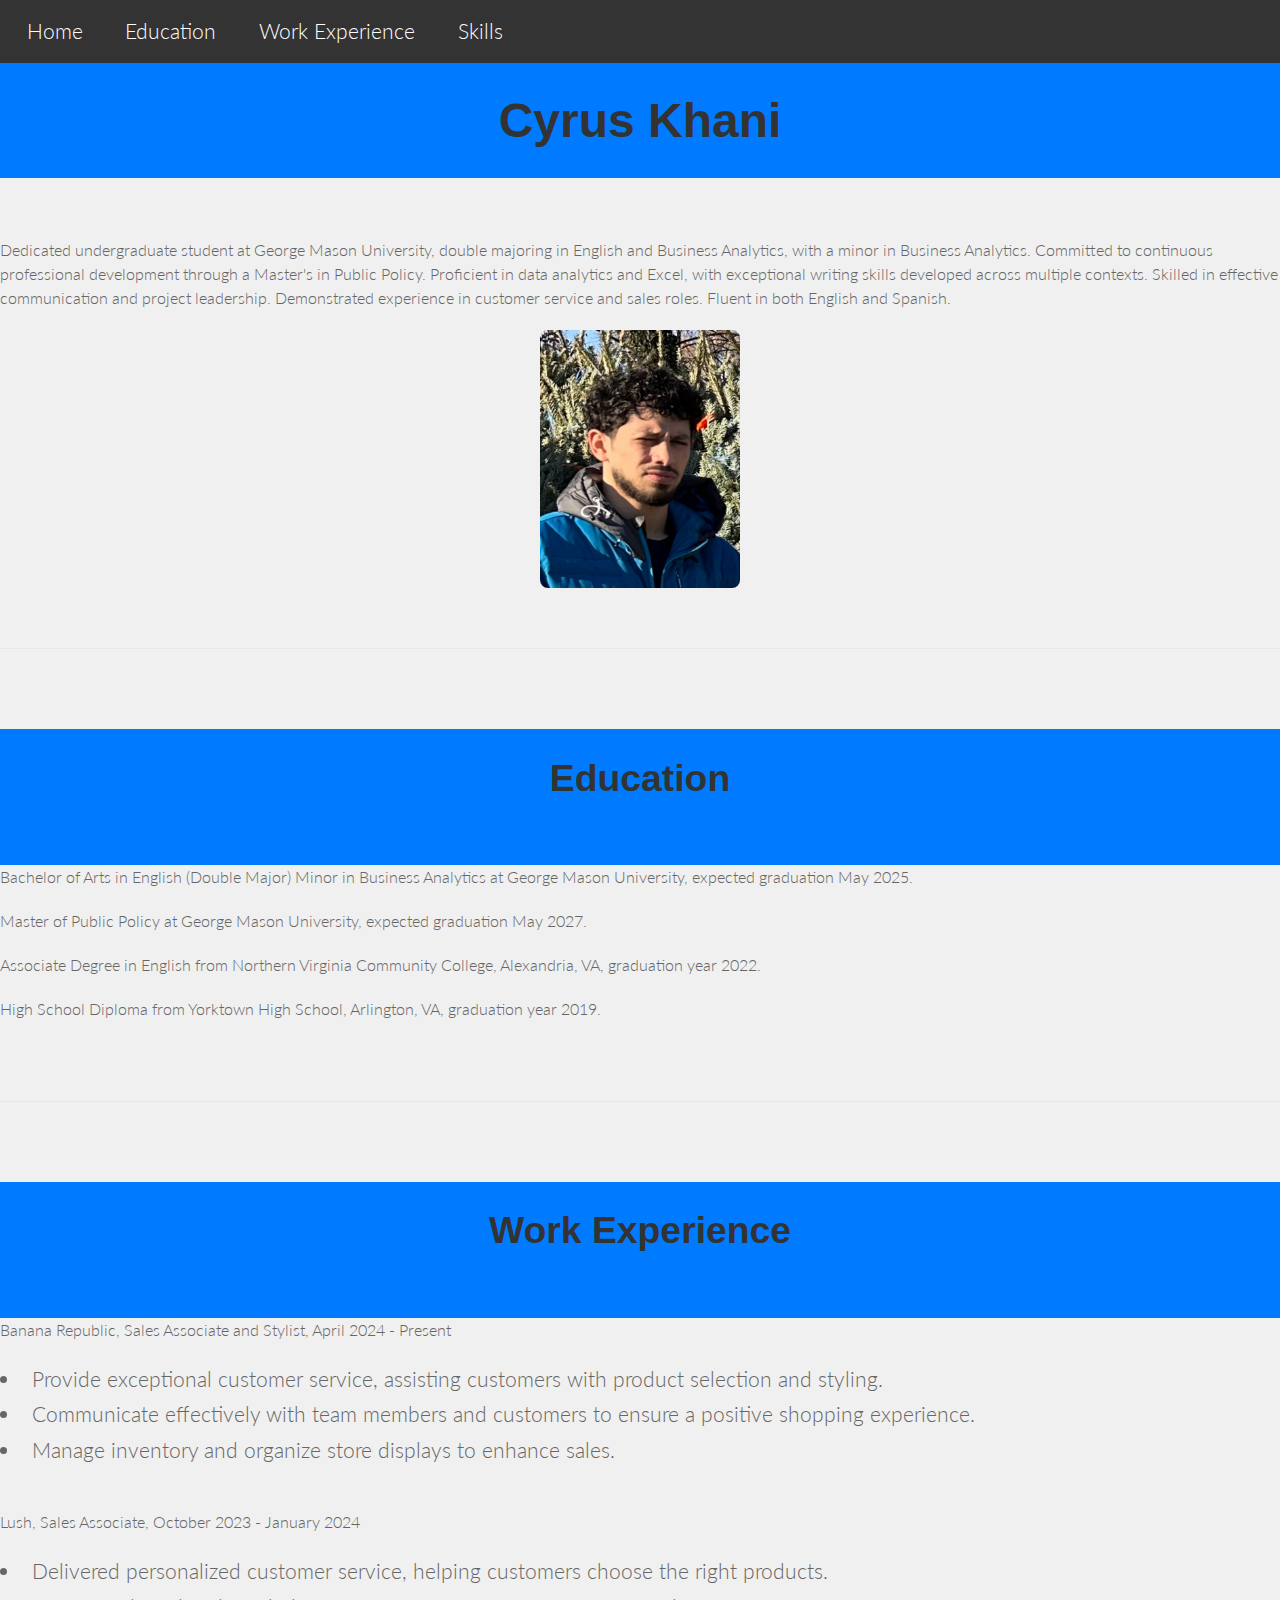
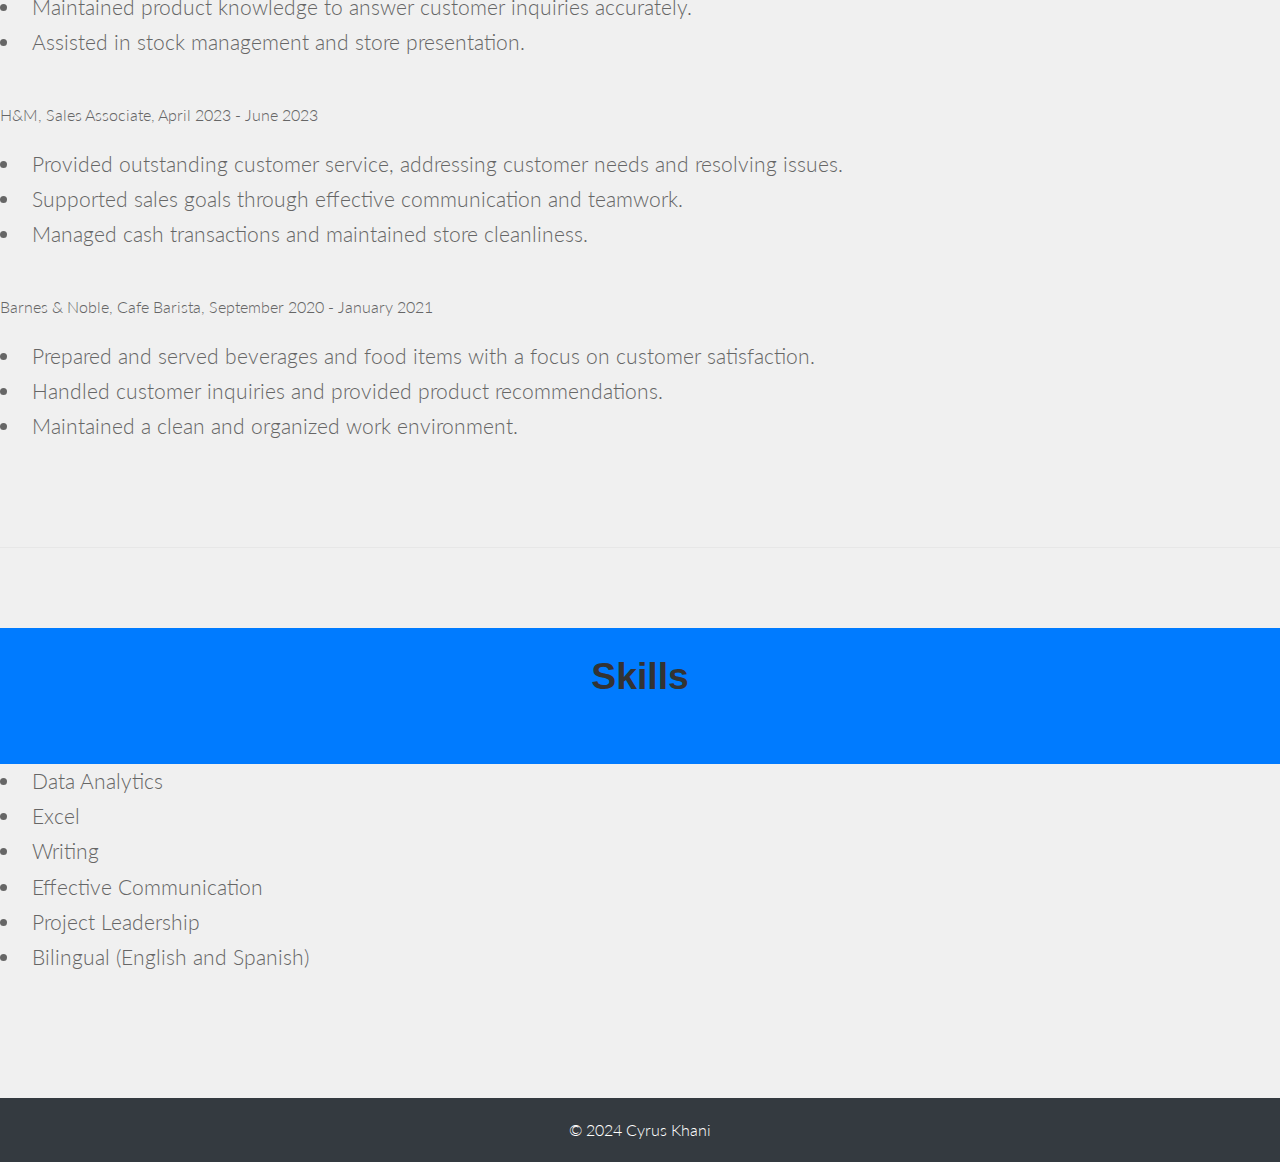
==== commit 28afdbe7: "index.html" ====
--- a/index.html
+++ b/index.html
@@ -20,7 +20,7 @@
     </header>
     <section>
         <p>Dedicated undergraduate student at George Mason University, double majoring in English and Business Analytics, with a minor in Business Analytics. Committed to continuous professional development through a Master's in Public Policy. Proficient in data analytics and Excel, with exceptional writing skills developed across multiple contexts. Skilled in effective communication and project leadership. Demonstrated experience in customer service and sales roles. Fluent in both English and Spanish.</p>
-        <img src="images/avatar.jpg" alt="Cyrus Khani" class="profile-image">
+        <img src="Cyrus%20Profile.jpg" alt="Cyrus Khani" class="profile-image">
     </section>
     <section>
         <header>
--- a/main.css
+++ b/main.css
@@ -1,13 +1,496 @@
-/* Add this to your main.css file */
-
-/* Global Styles */
-body {
-    font-family: Arial, sans-serif;
+@import url("fontawesome-all.min.css");
+@import url("https://fonts.googleapis.com/css?family=Lato:300,300italic,400,600");
+
+/* Basic */
+html, body, div, span, applet, object, iframe,
+h1, h2, h3, h4, h5, h6, p, blockquote, pre,
+a, abbr, acronym, address, big, cite, code,
+del, dfn, em, img, ins, kbd, q, s, samp,
+small, strike, strong, sub, sup, tt, var,
+b, u, i, center, dl, dt, dd, ol, ul, li,
+fieldset, form, label, legend, table, caption,
+tbody, tfoot, thead, tr, th, td, article, aside,
+canvas, details, embed, figure, figcaption,
+footer, header, hgroup, menu, nav, output, ruby,
+section, summary, time, mark, audio, video {
     margin: 0;
     padding: 0;
-    background-color: #f9f9f9;
-}
-
+    border: 0;
+    font-size: 100%;
+    font: inherit;
+    vertical-align: baseline;
+}
+
+/* HTML5 display-role reset for older browsers */
+article, aside, details, figcaption, figure,
+footer, header, hgroup, menu, nav, section {
+    display: block;
+}
+
+body {
+    line-height: 1;
+}
+
+ol, ul {
+    list-style: none;
+}
+
+blockquote, q {
+    quotes: none;
+}
+
+blockquote:before, blockquote:after,
+q:before, q:after {
+    content: '';
+    content: none;
+}
+
+table {
+    border-collapse: collapse;
+    border-spacing: 0;
+}
+
+/* Basic */
+html {
+    box-sizing: border-box;
+}
+
+*,
+*:before,
+*:after {
+    box-sizing: inherit;
+}
+
+body {
+    -webkit-text-size-adjust: none;
+}
+
+body {
+    background: #f0f0f0;
+}
+
+body, input, select, textarea {
+    color: #666666;
+    font-family: 'Lato', sans-serif;
+    font-size: 16pt;
+    font-weight: 300;
+    line-height: 1.65;
+}
+
+a {
+    -webkit-tap-highlight-color: rgba(0, 0, 0, 0);
+}
+
+a {
+    color: #007BFF;
+    text-decoration: none;
+}
+
+a:hover {
+    text-decoration: underline;
+}
+
+strong, b {
+    font-weight: 600;
+}
+
+em, i {
+    font-style: italic;
+}
+
+p {
+    margin: 0 0 2em 0;
+}
+
+h1, h2, h3, h4, h5, h6 {
+    color: #333333;
+    font-family: "Source Sans Pro", sans-serif;
+    font-weight: 600;
+    line-height: 1.5;
+    margin: 0 0 1em 0;
+}
+
+h1 {
+    font-size: 2.25em;
+}
+
+h2 {
+    font-size: 1.75em;
+}
+
+h3 {
+    font-size: 1.25em;
+}
+
+h4 {
+    font-size: 1em;
+}
+
+h5 {
+    font-size: 0.9em;
+}
+
+h6 {
+    font-size: 0.7em;
+}
+
+sub {
+    font-size: 0.8em;
+    position: relative;
+    top: 0.5em;
+}
+
+sup {
+    font-size: 0.8em;
+    position: relative;
+    top: -0.5em;
+}
+
+hr {
+    border: 0;
+    border-bottom: solid 1px rgba(144, 144, 144, 0.25);
+    margin: 2em 0;
+}
+
+blockquote {
+    border-left: solid 4px rgba(144, 144, 144, 0.25);
+    font-style: italic;
+    margin: 0 0 2em 0;
+    padding: 0.5em 0 0.5em 2em;
+}
+
+code {
+    background: rgba(144, 144, 144, 0.075);
+    border-radius: 0.25em;
+    border: solid 1px rgba(144, 144, 144, 0.25);
+    font-family: "Source Code Pro", monospace;
+    font-size: 0.9em;
+    margin: 0 0.25em;
+    padding: 0.25em 0.65em;
+}
+
+pre {
+    -webkit-overflow-scrolling: touch;
+    font-family: "Source Code Pro", monospace;
+    font-size: 0.9em;
+    margin: 0 0 2em 0;
+}
+
+pre code {
+    display: block;
+    line-height: 1.75;
+    padding: 1em 1.5em;
+    overflow: auto;
+    border: none;
+}
+
+/* Box */
+.box {
+    border-radius: 0.5em;
+    border: solid 1px rgba(144, 144, 144, 0.25);
+    margin-bottom: 2em;
+    padding: 1.5em;
+}
+
+.box > :last-child {
+    margin-bottom: 0;
+}
+
+/* Icon */
+.icon {
+    text-decoration: none;
+    border-bottom: none;
+    position: relative;
+}
+
+.icon > .label {
+    display: none;
+}
+
+/* Image */
+.image {
+    border-radius: 0.5em;
+    border: solid 1px rgba(144, 144, 144, 0.25);
+    display: inline-block;
+    position: relative;
+}
+
+.image img {
+    border-radius: 0.5em;
+    display: block;
+}
+
+.image.left {
+    float: left;
+    margin: 0 1.5em 1em 0;
+    top: 0.25em;
+}
+
+.image.right {
+    float: right;
+    margin: 0 0 1em 1.5em;
+    top: 0.25em;
+}
+
+.image.left,
+.image.right {
+    max-width: 40%;
+}
+
+.image.fit {
+    display: block;
+    margin: 0 0 2em 0;
+    width: 100%;
+}
+
+.image.fit img {
+    width: 100%;
+}
+
+.image.main {
+    display: block;
+    margin: 0 0 2em 0;
+    width: 100%;
+}
+
+.image.main img {
+    width: 100%;
+}
+
+/* List */
+ol {
+    list-style: decimal;
+    margin: 0 0 2em 0;
+    padding-left: 1.25em;
+}
+
+ol li {
+    padding-left: 0.25em;
+}
+
+ul {
+    list-style: disc;
+    margin: 0 0 2em 0;
+    padding-left: 1em;
+}
+
+ul li {
+    padding-left: 0.5em;
+}
+
+ul.alt {
+    list-style: none;
+    padding-left: 0;
+}
+
+ul.alt li {
+    border-top: solid 1px rgba(144, 144, 144, 0.25);
+    padding: 0.5em 0;
+}
+
+ul.alt li:first-child {
+    border-top: 0;
+}
+
+dl {
+    margin: 0 0 2em 0;
+}
+
+dl dt {
+    display: block;
+    font-weight: 600;
+    margin: 0 0 1em 0;
+}
+
+dl dd {
+    margin-left: 1.5em;
+}
+
+.labeled {
+    list-style: none;
+    padding: 0;
+}
+
+.labeled li {
+    margin: 0 0 1em 0;
+    padding: 0;
+}
+
+.labeled a {
+    border-bottom: none;
+    color: inherit;
+    display: flex;
+    text-decoration: none;
+}
+
+.labeled a > .title {
+    font-weight: 600;
+    width: 10em;
+    min-width: 10em;
+}
+
+.labeled a > .title:before {
+    content: ':';
+    margin-right: 0.5em;
+}
+
+.labeled a:hover .title:before {
+    text-decoration: underline;
+}
+
+/* Actions */
+ul.actions {
+    display: flex;
+    cursor: default;
+    list-style: none;
+    margin-top: -0.5em;
+    padding-left: 0;
+}
+
+ul.actions li {
+    padding: 0 1em 0 0;
+    vertical-align: middle;
+}
+
+ul.actions li:last-child {
+    padding-right: 0;
+}
+
+ul.actions .button {
+    background-color: #007BFF;
+    border: none;
+    color: white;
+    padding: 10px 20px;
+    text-align: center;
+    text-decoration: none;
+    display: inline-block;
+    font-size: 16px;
+    margin: 4px 2px;
+    transition-duration: 0.4s;
+    cursor: pointer;
+    border-radius: 4px;
+}
+
+ul.actions .button:hover {
+    background-color: white;
+    color: black;
+    border: 2px solid #007BFF;
+}
+
+ul.actions.align-left {
+    justify-content: flex-start;
+}
+
+ul.actions.align-center {
+    justify-content: center;
+}
+
+ul.actions.align-right {
+    justify-content: flex-end;
+}
+
+ul.actions.fit {
+    display: flex;
+    flex-wrap: wrap;
+}
+
+ul.actions.fit li {
+    flex: 1;
+    padding: 1em 0 0 0;
+    width: calc(100% / 3);
+}
+
+ul.actions.fit li > * {
+    width: 100%;
+}
+
+/* Align */
+.align-left {
+    text-align: left;
+}
+
+.align-center {
+    text-align: center;
+}
+
+.align-right {
+    text-align: right;
+}
+
+/* 50/50 */
+@media screen and (max-width: 1280px) {
+    .half {
+        display: flex;
+        flex-wrap: wrap;
+        margin: 0;
+        padding: 0;
+    }
+
+    .half > * {
+        flex: 1;
+        min-width: 50%;
+        max-width: 50%;
+        width: 50%;
+    }
+
+    .half > .image {
+        margin: 0 0 1em 0;
+    }
+}
+
+@media screen and (max-width: 736px) {
+    .half > * {
+        min-width: 100%;
+        max-width: 100%;
+        width: 100%;
+    }
+}
+
+/* Flex */
+.flex {
+    display: flex;
+    flex-wrap: wrap;
+}
+
+.flex.align-left {
+    justify-content: flex-start;
+}
+
+.flex.align-center {
+    justify-content: center;
+}
+
+.flex.align-right {
+    justify-content: flex-end;
+}
+
+.flex.justify-space-between {
+    justify-content: space-between;
+}
+
+.flex.justify-space-around {
+    justify-content: space-around;
+}
+
+.flex.justify-space-evenly {
+    justify-content: space-evenly;
+}
+
+/* 100% width on small screens */
+@media screen and (max-width: 736px) {
+    .image.left,
+    .image.right {
+        max-width: 100%;
+    }
+
+    .image.left,
+    .image.right {
+        float: none;
+        margin: 0 0 2em 0;
+    }
+}
+
+/* Additional Custom Styles */
 nav ul {
     list-style-type: none;
     padding: 0;
@@ -34,7 +517,7 @@
 
 /* Header Styles */
 header {
-    background-color: #4CAF50;
+    background-color: #007BFF;
     color: white;
     text-align: center;
     padding: 1em;
@@ -80,7 +563,7 @@
 footer {
     text-align: center;
     padding: 10px;
-    background-color: #4CAF50;
+    background-color: #007BFF;
     color: white;
     position: fixed;
     bottom: 0;
@@ -101,934 +584,329 @@
 }
 
 article {
-    border-left-color: #4CAF50;
+    border-left-color: #007BFF;
 }
 
 aside {
     border-left-color: #007BFF;
 }
 
-/* Original Prologue Styles Continue... */
-
-/* Basic */
-html {
-    box-sizing: border-box;
-}
-
-*,
-*:before,
-*:after {
-    box-sizing: inherit;
-}
-
-body {
-    -webkit-text-size-adjust: none;
-}
-
-body {
-    background: #ffffff;
-}
-
-body, input, select, textarea {
-    color: #666666;
-    font-family: "Source Sans Pro", sans-serif;
-    font-size: 16pt;
-    font-weight: 300;
-    line-height: 1.65;
-}
-
-a {
-    -webkit-tap-highlight-color: rgba(0, 0, 0, 0);
-}
-
-a {
-    color: #0066cc;
-    text-decoration: none;
-}
-
-a:hover {
-    text-decoration: underline;
-}
-
-strong, b {
-    font-weight: 600;
-}
-
-em, i {
-    font-style: italic;
-}
-
-p {
-    margin: 0 0 2em 0;
-}
-
-h1, h2, h3, h4, h5, h6 {
-    color: #333333;
-    font-family: "Source Sans Pro", sans-serif;
-    font-weight: 600;
-    line-height: 1.5;
-    margin: 0 0 1em 0;
-}
-
-h1 {
-    font-size: 2.25em;
-}
-
-h2 {
-    font-size: 1.75em;
-}
-
-h3 {
-    font-size: 1.5em;
-}
-
-h4 {
-    font-size: 1.25em;
-}
-
-h5 {
-    font-size: 1em;
-}
-
-h6 {
-    font-size: 0.7em;
-}
-
-sub {
-    font-size: 0.8em;
-    position: relative;
-    top: 0.5em;
-}
-
-sup {
-    font-size: 0.8em;
-    position: relative;
-    top: -0.5em;
-}
-
-blockquote {
-    border-left: solid 0.5em #eeeeee;
-    font-style: italic;
-    margin: 0 0 2em 0;
-    padding: 0.5em 0 0.5em 2em;
-}
-
-code {
-    background: rgba(27, 31, 35, 0.05);
-    border-radius: 3px;
-    font-family: "SFMono-Regular", Consolas, "Liberation Mono", Menlo, Courier, monospace;
-    font-size: 0.9em;
-    margin: 0 0.25em;
-    padding: 0.25em 0.65em;
-}
-
-pre {
-    -webkit-overflow-scrolling: touch;
-    font-family: "SFMono-Regular", Consolas, "Liberation Mono", Menlo, Courier, monospace;
-    font-size: 0.9em;
-    margin: 0 0 2em 0;
-}
-
-pre code {
-    display: block;
-    line-height: 1.75;
-    padding: 1em 1.5em;
-    overflow-x: auto;
-}
-
-hr {
-    border: 0;
-    border-bottom: solid 1px #eeeeee;
-    margin: 2em 0;
-}
-
-/* Form */
-form {
-    margin: 0 0 2em 0;
-}
-
-label {
-    color: #333333;
-    display: block;
-    font-size: 0.9em;
-    font-weight: 600;
-    margin: 0 0 1em 0;
-}
-
-input[type="text"],
-input[type="password"],
-input[type="email"],
-input[type="tel"],
-input[type="search"],
-input[type="url"],
-select,
-textarea {
-    -webkit-appearance: none;
-    -moz-appearance: none;
-    appearance: none;
-    background: rgba(0, 0, 0, 0.075);
-    border-radius: 4px;
-    border: none;
-    color: inherit;
-    display: block;
-    outline: 0;
-    padding: 0 1em;
-    text-decoration: none;
+/* Utility Classes */
+.bg-primary {
+    background-color: #007BFF !important;
+}
+
+.bg-light {
+    background-color: #f8f9fa !important;
+}
+
+.bg-dark {
+    background-color: #343a40 !important;
+}
+
+.text-white {
+    color: #ffffff !important;
+}
+
+.text-dark {
+    color: #343a40 !important;
+}
+
+.text-center {
+    text-align: center !important;
+}
+
+.container {
     width: 100%;
-}
-
-input[type="text"]:focus,
-input[type="password"]:focus,
-input[type="email"]:focus,
-input[type="tel"]:focus,
-input[type="search"]:focus,
-input[type="url"]:focus,
-select:focus,
-textarea:focus {
-    box-shadow: 0 0 0 2px #0066cc;
-}
-
-select {
-    background-image: none;
-    height: 3em;
-    line-height: 3em;
-    padding: 0 1em;
-}
-
-select option {
-    color: #666666;
-    background: #ffffff;
-}
-
-textarea {
-    padding: 0.75em 1em;
-}
-
-input[type="submit"],
-input[type="reset"],
-input[type="button"],
-button {
-    -moz-appearance: none;
-    -webkit-appearance: none;
-    appearance: none;
-    background-color: #0066cc;
-    border: none;
-    border-radius: 4px;
-    color: #ffffff !important;
-    cursor: pointer;
-    display: inline-block;
-    font-weight: 600;
-    height: 3em;
-    line-height: 3em;
-    padding: 0 2em;
-    text-align: center;
-    text-decoration: none;
-    white-space: nowrap;
-}
-
-input[type="submit"]:hover,
-input[type="reset"]:hover,
-input[type="button"]:hover,
-button:hover {
-    background-color: #005bb5;
-}
-
-input[type="submit"].primary,
-input[type="reset"].primary,
-input[type="button"].primary,
-button.primary {
-    background-color: #0066cc;
-    color: #ffffff !important;
-}
-
-input[type="submit"].primary:hover,
-input[type="reset"].primary:hover,
-input[type="button"].primary:hover,
-button.primary:hover {
-    background-color: #005bb5;
-}
-
-input[type="submit"].small,
-input[type="reset"].small,
-input[type="button"].small,
-button.small {
-    font-size: 0.8em;
-}
-
-input[type="submit"].big,
-input[type="reset"].big,
-input[type="button"].big,
-button.big {
-    font-size: 1em;
-}
-
-input[type="submit"].fit,
-input[type="reset"].fit,
-input[type="button"].fit,
-button.fit {
-    display: block;
-    margin: 0 0 1em 0;
+    padding-right: 15px;
+    padding-left: 15px;
+    margin-right: auto;
+    margin-left: auto;
+}
+
+.container-fluid {
     width: 100%;
-}
-
-input[type="submit"].fit:last-child,
-input[type="reset"].fit:last-child,
-input[type="button"].fit:last-child,
-button.fit:last-child {
-    margin-bottom: 0;
-}
-
-input[type="submit"].disabled, input[type="submit"]:disabled,
-input[type="reset"].disabled, input[type="reset"]:disabled,
-input[type="button"].disabled, input[type="button"]:disabled,
-button.disabled, button:disabled,
-.button.disabled, .button:disabled {
-    opacity: 0.25;
-}
-
-input[type="submit"].disabled:hover, input[type="submit"]:disabled:hover,
-input[type="reset"].disabled:hover, input[type="reset"]:disabled:hover,
-input[type="button"].disabled:hover, input[type="button"]:disabled:hover,
-button.disabled:hover, button:disabled:hover,
-.button.disabled:hover, .button:disabled:hover {
-    background-color: #0066cc;
-}
-
-/* Wrapper */
-.wrapper {
-    padding: 4em 0 6em 0;
-}
-
-.wrapper > .inner {
-    margin: 0 auto;
-    width: 75%;
-}
-
-.wrapper.style1 {
-    background: #0066cc;
-    color: #ffffff;
-}
-
-.wrapper.style1 input[type="submit"],
-.wrapper.style1 input[type="reset"],
-.wrapper.style1 input[type="button"],
-.wrapper.style1 button,
-.wrapper.style1 .button {
-    background-color: rgba(255, 255, 255, 0.1);
-    color: inherit !important;
-}
-
-.wrapper.style1 input[type="submit"]:hover,
-.wrapper.style1 input[type="reset"]:hover,
-.wrapper.style1 input[type="button"]:hover,
-.wrapper.style1 button:hover,
-.wrapper.style1 .button:hover {
-    background-color: rgba(255, 255, 255, 0.25);
-}
-
-.wrapper.style1 h1, .wrapper.style1 h2, .wrapper.style1 h3, .wrapper.style1 h4, .wrapper.style1 h5, .wrapper.style1 h6 {
-    color: #ffffff;
-}
-
-.wrapper.style1 a {
-    color: inherit;
-    border-bottom-color: rgba(255, 255, 255, 0.5);
-}
-
-.wrapper.style1 a:hover {
-    color: #ffffff;
-    border-bottom-color: rgba(255, 255, 255, 0);
-}
-
-.wrapper.style1 hr {
-    border-bottom-color: rgba(255, 255, 255, 0.25);
-}
-
-.wrapper.style1 blockquote {
-    border-left-color: rgba(255, 255, 255, 0.25);
-}
-
-.wrapper.style1 input[type="text"],
-.wrapper.style1 input[type="password"],
-.wrapper.style1 input[type="email"],
-.wrapper.style1 input[type="tel"],
-.wrapper.style1 input[type="search"],
-.wrapper.style1 input[type="url"],
-.wrapper.style1 select,
-.wrapper.style1 textarea {
-    background: rgba(255, 255, 255, 0.075);
-    border-color: rgba(255, 255, 255, 0.1);
-}
-
-.wrapper.style1 input[type="text"]:focus,
-.wrapper.style1 input[type="password"]:focus,
-.wrapper.style1 input[type="email"]:focus,
-.wrapper.style1 input[type="tel"]:focus,
-.wrapper.style1 input[type="search"]:focus,
-.wrapper.style1 input[type="url"]:focus,
-.wrapper.style1 select:focus,
-.wrapper.style1 textarea:focus {
-    background: #ffffff;
-    border-color: #0066cc;
-}
-
-.wrapper.style1 ::-webkit-input-placeholder {
-    color: rgba(255, 255, 255, 0.5) !important;
-    opacity: 1.0;
-}
-
-.wrapper.style1 :-moz-placeholder {
-    color: rgba(255, 255, 255, 0.5) !important;
-    opacity: 1.0;
-}
-
-.wrapper.style1 ::-moz-placeholder {
-    color: rgba(255, 255, 255, 0.5) !important;
-    opacity: 1.0;
-}
-
-.wrapper.style1 :-ms-input-placeholder {
-    color: rgba(255, 255, 255, 0.5) !important;
-    opacity: 1.0;
-}
-
-.wrapper.style1 .image {
-    border-color: rgba(255, 255, 255, 0.1);
-}
-
-.wrapper.style1 .image:hover {
-    border-color: rgba(255, 255, 255, 0.25);
-}
-
-.wrapper.style1 .image.left,
-.wrapper.style1 .image.right {
-    border-color: rgba(255, 255, 255, 0.1);
-}
-
-.wrapper.style1 .image.left:hover,
-.wrapper.style1 .image.right:hover {
-    border-color: rgba(255, 255, 255, 0.25);
-}
-
-.wrapper.style2 {
-    background: #f0f0f0;
-}
-
-.wrapper.style2 h1, .wrapper.style2 h2, .wrapper.style2 h3, .wrapper.style2 h4, .wrapper.style2 h5, .wrapper.style2 h6 {
-    color: #333333;
-}
-
-.wrapper.style2 a {
-    color: inherit;
-    border-bottom-color: rgba(0, 0, 0, 0.25);
-}
-
-.wrapper.style2 a:hover {
-    border-bottom-color: rgba(0, 0, 0, 0);
-}
-
-.wrapper.style2 hr {
-    border-bottom-color: rgba(0, 0, 0, 0.1);
-}
-
-.wrapper.style2 blockquote {
-    border-left-color: rgba(0, 0, 0, 0.25);
-}
-
-.wrapper.style2 input[type="text"],
-.wrapper.style2 input[type="password"],
-.wrapper.style2 input[type="email"],
-.wrapper.style2 input[type="tel"],
-.wrapper.style2 input[type="search"],
-.wrapper.style2 input[type="url"],
-.wrapper.style2 select,
-.wrapper.style2 textarea {
-    border-color: rgba(0, 0, 0, 0.1);
-}
-
-.wrapper.style2 input[type="text"]:focus,
-.wrapper.style2 input[type="password"]:focus,
-.wrapper.style2 input[type="email"]:focus,
-.wrapper.style2 input[type="tel"]:focus,
-.wrapper.style2 input[type="search"]:focus,
-.wrapper.style2 input[type="url"]:focus,
-.wrapper.style2 select:focus,
-.wrapper.style2 textarea:focus {
-    border-color: #0066cc;
-}
-
-.wrapper.style2 .image {
-    border-color: rgba(0, 0, 0, 0.1);
-}
-
-.wrapper.style2 .image:hover {
-    border-color: rgba(0, 0, 0, 0.25);
-}
-
-.wrapper.style2 .image.left,
-.wrapper.style2 .image.right {
-    border-color: rgba(0, 0, 0, 0.1);
-}
-
-.wrapper.style2 .image.left:hover,
-.wrapper.style2 .image.right:hover {
-    border-color: rgba(0, 0, 0, 0.25);
-}
-
-/* Header */
-#header {
-    background: #ffffff;
-    padding: 4em 0 4em 0;
-    text-align: center;
-}
-
-#header h1 {
-    color: #333333;
-    font-size: 3em;
-    font-weight: 600;
-    margin: 0 0 0.25em 0;
-    padding: 0;
-}
-
-#header p {
-    font-size: 1.25em;
-    font-weight: 300;
-    margin: 0;
-    padding: 0;
-}
-
-#header .inner {
-    margin: 0 auto;
-    width: 75%;
-}
-
-@media screen and (max-width: 736px) {
-
-    #header {
-        padding: 2em 0 2em 0;
-    }
-
-    #header h1 {
-        font-size: 2em;
-    }
-
-}
-
-/* Nav */
-nav {
-    -moz-user-select: none;
-    -webkit-user-select: none;
-    -ms-user-select: none;
-    user-select: none;
-}
-
-nav ul {
+    padding-right: 15px;
+    padding-left: 15px;
+    margin-right: auto;
+    margin-left: auto;
+}
+
+.row {
     display: flex;
     flex-wrap: wrap;
-    justify-content: center;
-    margin-top: 1.25em;
-    padding-left: 0;
+    margin-right: -15px;
+    margin-left: -15px;
+}
+
+.col {
+    position: relative;
+    width: 100%;
+    padding-right: 15px;
+    padding-left: 15px;
+}
+
+.col-auto {
+    flex: 0 0 auto;
+    width: auto;
+    max-width: none;
+}
+
+.col-1 {
+    flex: 0 0 8.333333%;
+    max-width: 8.333333%;
+}
+
+.col-2 {
+    flex: 0 0 16.666667%;
+    max-width: 16.666667%;
+}
+
+.col-3 {
+    flex: 0 0 25%;
+    max-width: 25%;
+}
+
+.col-4 {
+    flex: 0 0 33.333333%;
+    max-width: 33.333333%;
+}
+
+.col-5 {
+    flex: 0 0 41.666667%;
+    max-width: 41.666667%;
+}
+
+.col-6 {
+    flex: 0 0 50%;
+    max-width: 50%;
+}
+
+.col-7 {
+    flex: 0 0 58.333333%;
+    max-width: 58.333333%;
+}
+
+.col-8 {
+    flex: 0 0 66.666667%;
+    max-width: 66.666667%;
+}
+
+.col-9 {
+    flex: 0 0 75%;
+    max-width: 75%;
+}
+
+.col-10 {
+    flex: 0 0 83.333333%;
+    max-width: 83.333333%;
+}
+
+.col-11 {
+    flex: 0 0 91.666667%;
+    max-width: 91.666667%;
+}
+
+.col-12 {
+    flex: 0 0 100%;
+    max-width: 100%;
+}
+
+/* Media Queries */
+@media screen and (max-width: 1200px) {
+    .container {
+        max-width: 1140px;
+    }
+}
+
+@media screen and (max-width: 992px) {
+    .container {
+        max-width: 960px;
+    }
+}
+
+@media screen and (max-width: 768px) {
+    .container {
+        max-width: 720px;
+    }
+}
+
+@media screen and (max-width: 576px) {
+    .container {
+        max-width: 540px;
+    }
+}
+
+/* Custom Styles */
+.profile {
     text-align: center;
+    margin: 2em 0;
+}
+
+.profile img {
+    max-width: 150px;
+    border-radius: 50%;
+}
+
+.profile h1 {
+    margin: 0.5em 0 0.2em;
+}
+
+.profile p {
+    margin: 0 0 1em;
+    color: #777;
+}
+
+.profile .social-icons {
+    margin-top: 1em;
+}
+
+.profile .social-icons a {
+    color: #007BFF;
+    margin: 0 0.5em;
+    text-decoration: none;
+    font-size: 1.5em;
+}
+
+.profile .social-icons a:hover {
+    color: #0056b3;
+}
+
+/* Section Styles */
+section {
+    padding: 60px 0;
+    border-bottom: 1px solid #e7e7e7;
+}
+
+section:last-of-type {
+    border-bottom: 0;
+}
+
+.section-title {
+    text-align: center;
+    margin-bottom: 50px;
+}
+
+.section-title h2 {
+    margin: 0;
+    font-size: 2.5em;
+    font-weight: 700;
+    text-transform: uppercase;
+}
+
+.section-content {
+    text-align: center;
+    max-width: 800px;
+    margin: 0 auto;
+}
+
+.section-content p {
+    font-size: 1.1em;
+    line-height: 1.6;
+}
+
+/* Form Styles */
+form {
+    max-width: 600px;
+    margin: 0 auto;
+    text-align: left;
+}
+
+form input,
+form textarea,
+form button {
     width: 100%;
-}
-
-nav ul li {
-    padding: 0 1em;
-}
-
-nav ul li a {
-    -webkit-tap-highlight-color: rgba(0, 0, 0, 0);
-    border: 0;
+    padding: 15px;
+    margin: 10px 0;
+    border: 1px solid #ccc;
+    border-radius: 5px;
+}
+
+form button {
+    background-color: #007BFF;
+    border: none;
+    color: #fff;
+    cursor: pointer;
+}
+
+form button:hover {
+    background-color: #0056b3;
+}
+
+/* Footer Styles */
+footer {
+    background-color: #343a40;
+    color: #fff;
+    text-align: center;
+    padding: 20px 0;
+    position: relative;
+}
+
+footer p {
+    margin: 0;
+}
+
+/* Miscellaneous Styles */
+.button {
     display: inline-block;
-    letter-spacing: 0.25em;
-    line-height: 1em;
-    padding: 0 0.25em 2.5em 0.25em;
-    position: relative;
+    padding: 10px 20px;
+    font-size: 16px;
+    font-weight: 600;
+    text-transform: uppercase;
     text-decoration: none;
-    text-transform: uppercase;
-    top: 0.75em;
-}
-
-nav ul li a:before {
-    -webkit-transition: transform 0.5s ease-in-out;
-    -moz-transition: transform 0.5s ease-in-out;
-    -ms-transition: transform 0.5s ease-in-out;
-    transition: transform 0.5s ease-in-out;
-    border-radius: 4px;
-    border: solid 1px #eeeeee;
-    content: '';
-    display: block;
-    height: 2em;
-    left: 50%;
-    position: absolute;
-    top: 2.25em;
-    transform: translateX(-50%);
-    width: 2em;
-}
-
-nav ul li a:hover:before {
-    border-color: #0066cc;
-}
-
-nav ul li a span {
-    color: #999999;
-    display: block;
-    font-family: "Source Sans Pro", sans-serif;
-    font-size: 0.8em;
-    font-weight: 600;
-    letter-spacing: 0;
-    margin-top: 0.75em;
-}
-
-nav ul li a:hover span {
-    color: #0066cc;
-}
-
-/* Main */
-#main {
-    padding: 4em 0 4em 0;
-}
-
-#main > .inner {
-    margin: 0 auto;
-    width: 75%;
-}
-
-@media screen and (max-width: 980px) {
-
-    #main {
-        padding: 3em 0 3em 0;
-    }
-
-}
-
-@media screen and (max-width: 736px) {
-
-    #main {
-        padding: 2em 0 2em 0;
-    }
-
-}
-
-/* One */
-#one {
-    padding: 0 0 6em 0;
-    text-align: center;
-}
-
-#one h2 {
-    font-size: 2.5em;
-    margin: 0 0 0.5em 0;
-}
-
-#one p {
-    margin-bottom: 4em;
-}
-
-#one .content {
-    margin: 0 auto;
-    width: 70%;
-}
-
-@media screen and (max-width: 980px) {
-
-    #one {
-        padding: 0 0 4em 0;
-    }
-
-    #one .content {
+    color: #fff;
+    background-color: #007BFF;
+    border-radius: 5px;
+    transition: background-color 0.3s;
+}
+
+.button:hover {
+    background-color: #0056b3;
+}
+
+.button.secondary {
+    background-color: #6c757d;
+}
+
+.button.secondary:hover {
+    background-color: #5a6268;
+}
+
+/* Responsive Styles */
+@media screen and (max-width: 768px) {
+    .profile img {
+        max-width: 100px;
+    }
+
+    .section-title h2 {
+        font-size: 2em;
+    }
+}
+
+@media screen and (max-width: 576px) {
+    nav li {
+        float: none;
         width: 100%;
-    }
-
-}
-
-@media screen and (max-width: 736px) {
-
-    #one {
-        padding: 0 0 3em 0;
-    }
-
-}
-
-#one header.major {
-    text-align: center;
-}
-
-/* Two */
-#two {
-    padding: 4em 0 0 0;
-}
-
-#two .spotlights {
-    display: flex;
-    flex-wrap: wrap;
-    justify-content: space-between;
-    margin: 0 0 2em 0;
-}
-
-#two .spotlights > section {
-    width: calc(50% - 1em);
-}
-
-#two .spotlights > section > .content {
-    padding: 0;
-}
-
-#two .spotlights > section > .content > h2 {
-    font-size: 1.5em;
-    margin: 0 0 1em 0;
-}
-
-#two .spotlights > section > .content > p {
-    margin: 0 0 2em 0;
-}
-
-#two .spotlights > section > .image {
-    order: -1;
-    width: calc(50% - 1em);
-}
-
-#two .spotlights > section:nth-child(2n+1) > .image {
-    order: 1;
-}
-
-#two .spotlights > section:nth-child(2n+1) > .content {
-    text-align: right;
-}
-
-#two .spotlights > section:nth-child(2n+1) > .content > a {
-    float: right;
-}
-
-@media screen and (max-width: 980px) {
-
-    #two .spotlights {
-        flex-direction: column;
-        margin: 0 0 3em 0;
-    }
-
-    #two .spotlights > section {
-        width: 100%;
-    }
-
-    #two .spotlights > section > .content {
-        text-align: center !important;
-    }
-
-    #two .spotlights > section > .content > a {
-        float: none !important;
-    }
-
-    #two .spotlights > section > .image {
-        height: 20em;
-        order: -1 !important;
-        width: 100%;
-    }
-
-    #two .spotlights > section > .image img {
-        height: 100%;
-        object-fit: cover;
-        width: 100%;
-    }
-
-}
-
-@media screen and (max-width: 736px) {
-
-    #two {
-        padding: 3em 0 0 0;
-    }
-
-    #two .spotlights {
-        margin: 0 0 2em 0;
-    }
-
-    #two .spotlights > section > .image {
-        height: 16em;
-    }
-
-}
-
-/* Three */
-#three {
-    text-align: center;
-}
-
-#three header.major {
-    text-align: center;
-}
-
-#three .content {
-    margin: 0 auto;
-    width: 60%;
-}
-
-#three .content h2 {
-    font-size: 2em;
-    margin: 0 0 0.5em 0;
-}
-
-#three .content p {
-    margin: 0 0 2em 0;
-}
-
-#three .features {
-    display: flex;
-    flex-wrap: wrap;
-    justify-content: space-between;
-    margin: 0 0 4em 0;
-}
-
-#three .features > article {
-    margin: 0 0 1em 0;
-    padding: 0 1em;
-    text-align: center;
-    width: calc(33.3333333333% - 2em);
-}
-
-#three .features > article > a {
-    border: 0;
-    display: inline-block;
-    height: 5em;
-    line-height: 5em;
-    text-align: center;
-    width: 5em;
-}
-
-#three .features > article > a:hover {
-    text-decoration: none;
-}
-
-#three .features > article > a > img {
-    display: inline-block;
-    height: 100%;
-    vertical-align: middle;
-    width: 100%;
-}
-
-#three .features > article > h3 {
-    font-size: 1.25em;
-    margin: 0 0 0.5em 0;
-}
-
-#three .features > article > p {
-    margin: 0;
-}
-
-@media screen and (max-width: 980px) {
-
-    #three .content {
-        width: 100%;
-    }
-
-    #three .features > article {
-        width: calc(50% - 1em);
-    }
-
-}
-
-@media screen and (max-width: 736px) {
-
-    #three .features {
-        margin: 0 0 2em 0;
-    }
-
-    #three .features > article {
-        width: 100%;
-    }
-
-}
-
-/* Footer */
-#footer {
-    background: #333333;
-    color: rgba(255, 255, 255, 0.5);
-    padding: 4em 0 2em 0;
-    text-align: center;
-}
-
-#footer p {
-    font-size: 0.9em;
-    margin: 0;
-}
-
-#footer a {
-    border-bottom: dotted 1px rgba(255, 255, 255, 0.5);
-    color: inherit;
-}
-
-#footer a:hover {
-    border-bottom-color: transparent;
-    color: #ffffff;
-}
-
-#footer h2 {
-    font-size: 2.25em;
-    margin: 0 0 1.5em 0;
-}
-
-#footer .icons {
-    font-size: 1.5em;
-}
-
-#footer .icons a {
-    border: 0;
-    color: inherit;
-}
-
-#footer .icons a:hover {
-    color: #ffffff;
-}
-
-@media screen and (max-width: 736px) {
-
-    #footer {
-        padding: 3em 0 1em 0;
-    }
-
-}
-
-/* Copyright */
-#copyright {
-    border-top: solid 1px rgba(255, 255, 255, 0.08);
-    color: rgba(255, 255, 255, 0.5);
-    font-size: 0.9em;
-    padding: 2em 0 0 0;
-    text-align: center;
-}
-
-/* Flex */
-.flex {
-    display: -webkit-flex;
-    display: -moz-flex;
-    display: -ms-flex;
-    display: -o-flex;
-    display: flex;
-    -moz-flex-wrap: wrap;
-    -webkit-flex-wrap: wrap;
-    -ms-flex-wrap: wrap;
-    flex-wrap: wrap;
-    -moz-justify-content: space-between;
-    -webkit-justify-content: space-between;
-    -ms-justify-content: space-between;
-    justify-content: space-between;
-    width: 100%;
-}
-
-.flex > .image {
-    margin: 0 0 2em 0;
-    width: calc(50% - 0.5em);
-}
-
-.flex > .image:nth-child(2n+1) {
-    clear: both;
-}
-
-@media screen and (max-width: 736px) {
-
-    .flex > .image {
-        margin: 0 0 1.5em 0;
-        width: 100%;
-    }
-
-}
+        text-align: center;
+    }
+
+    .profile img {
+        max-width: 75px;
+    }
+
+    .section-title h2 {
+        font-size: 1.75em;
+    }
+
+    .section-content {
+        text-align: left;
+        padding: 0 1em;
+    }
+
+    form input,
+    form textarea,
+    form button {
+        padding: 10px;
+    }
+}
+
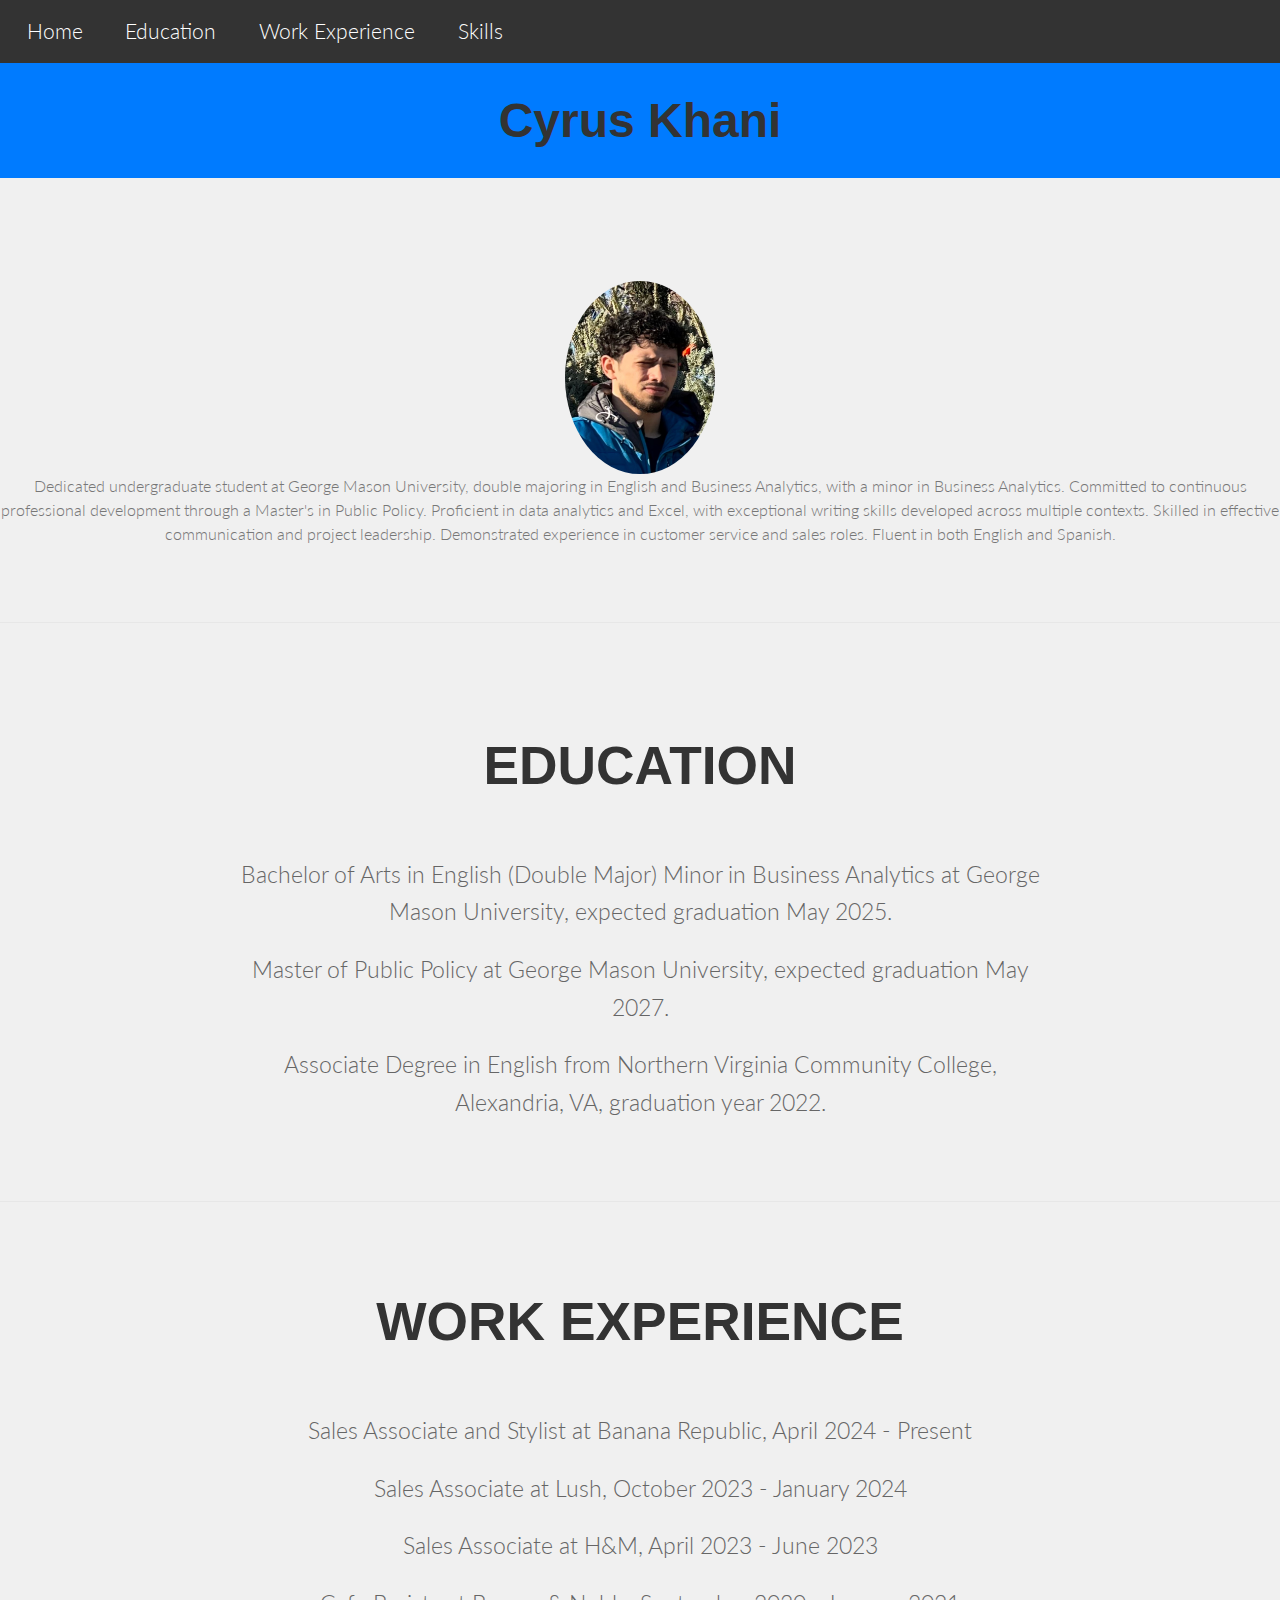
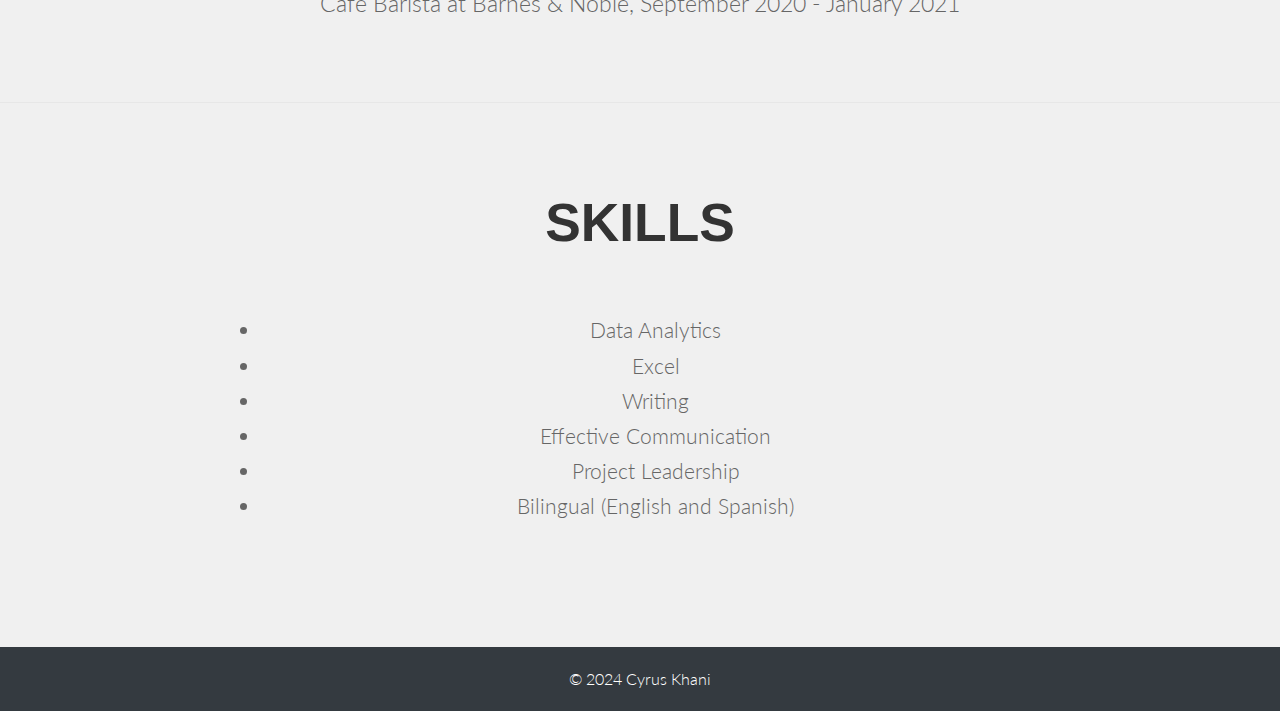
==== commit 0eaa33e7: "index.html" ====
--- a/index.html
+++ b/index.html
@@ -18,60 +18,45 @@
     <header>
         <h1>Cyrus Khani</h1>
     </header>
-    <section>
+    <section class="profile">
+        <img src="Cyrus%20Profile.jpg" alt="Cyrus Khani" class="profile-image">
         <p>Dedicated undergraduate student at George Mason University, double majoring in English and Business Analytics, with a minor in Business Analytics. Committed to continuous professional development through a Master's in Public Policy. Proficient in data analytics and Excel, with exceptional writing skills developed across multiple contexts. Skilled in effective communication and project leadership. Demonstrated experience in customer service and sales roles. Fluent in both English and Spanish.</p>
-        <img src="Cyrus%20Profile.jpg" alt="Cyrus Khani" class="profile-image">
     </section>
     <section>
-        <header>
+        <div class="section-title">
             <h2>Education</h2>
-        </header>
-        <p>Bachelor of Arts in English (Double Major) Minor in Business Analytics at George Mason University, expected graduation May 2025.</p>
-        <p>Master of Public Policy at George Mason University, expected graduation May 2027.</p>
-        <p>Associate Degree in English from Northern Virginia Community College, Alexandria, VA, graduation year 2022.</p>
-        <p>High School Diploma from Yorktown High School, Arlington, VA, graduation year 2019.</p>
+        </div>
+        <div class="section-content">
+            <p>Bachelor of Arts in English (Double Major) Minor in Business Analytics at George Mason University, expected graduation May 2025.</p>
+            <p>Master of Public Policy at George Mason University, expected graduation May 2027.</p>
+            <p>Associate Degree in English from Northern Virginia Community College, Alexandria, VA, graduation year 2022.</p>
+        </div>
     </section>
     <section>
-        <header>
+        <div class="section-title">
             <h2>Work Experience</h2>
-        </header>
-        <p>Banana Republic, Sales Associate and Stylist, April 2024 - Present</p>
-        <ul>
-            <li>Provide exceptional customer service, assisting customers with product selection and styling.</li>
-            <li>Communicate effectively with team members and customers to ensure a positive shopping experience.</li>
-            <li>Manage inventory and organize store displays to enhance sales.</li>
-        </ul>
-        <p>Lush, Sales Associate, October 2023 - January 2024</p>
-        <ul>
-            <li>Delivered personalized customer service, helping customers choose the right products.</li>
-            <li>Maintained product knowledge to answer customer inquiries accurately.</li>
-            <li>Assisted in stock management and store presentation.</li>
-        </ul>
-        <p>H&M, Sales Associate, April 2023 - June 2023</p>
-        <ul>
-            <li>Provided outstanding customer service, addressing customer needs and resolving issues.</li>
-            <li>Supported sales goals through effective communication and teamwork.</li>
-            <li>Managed cash transactions and maintained store cleanliness.</li>
-        </ul>
-        <p>Barnes & Noble, Cafe Barista, September 2020 - January 2021</p>
-        <ul>
-            <li>Prepared and served beverages and food items with a focus on customer satisfaction.</li>
-            <li>Handled customer inquiries and provided product recommendations.</li>
-            <li>Maintained a clean and organized work environment.</li>
-        </ul>
+        </div>
+        <div class="section-content">
+            <p>Sales Associate and Stylist at Banana Republic, April 2024 - Present</p>
+            <p>Sales Associate at Lush, October 2023 - January 2024</p>
+            <p>Sales Associate at H&M, April 2023 - June 2023</p>
+            <p>Cafe Barista at Barnes & Noble, September 2020 - January 2021</p>
+        </div>
     </section>
     <section>
-        <header>
+        <div class="section-title">
             <h2>Skills</h2>
-        </header>
-        <ul>
-            <li>Data Analytics</li>
-            <li>Excel</li>
-            <li>Writing</li>
-            <li>Effective Communication</li>
-            <li>Project Leadership</li>
-            <li>Bilingual (English and Spanish)</li>
-        </ul>
+        </div>
+        <div class="section-content">
+            <ul>
+                <li>Data Analytics</li>
+                <li>Excel</li>
+                <li>Writing</li>
+                <li>Effective Communication</li>
+                <li>Project Leadership</li>
+                <li>Bilingual (English and Spanish)</li>
+            </ul>
+        </div>
     </section>
     <footer>
         <p>&copy; 2024 Cyrus Khani</p>
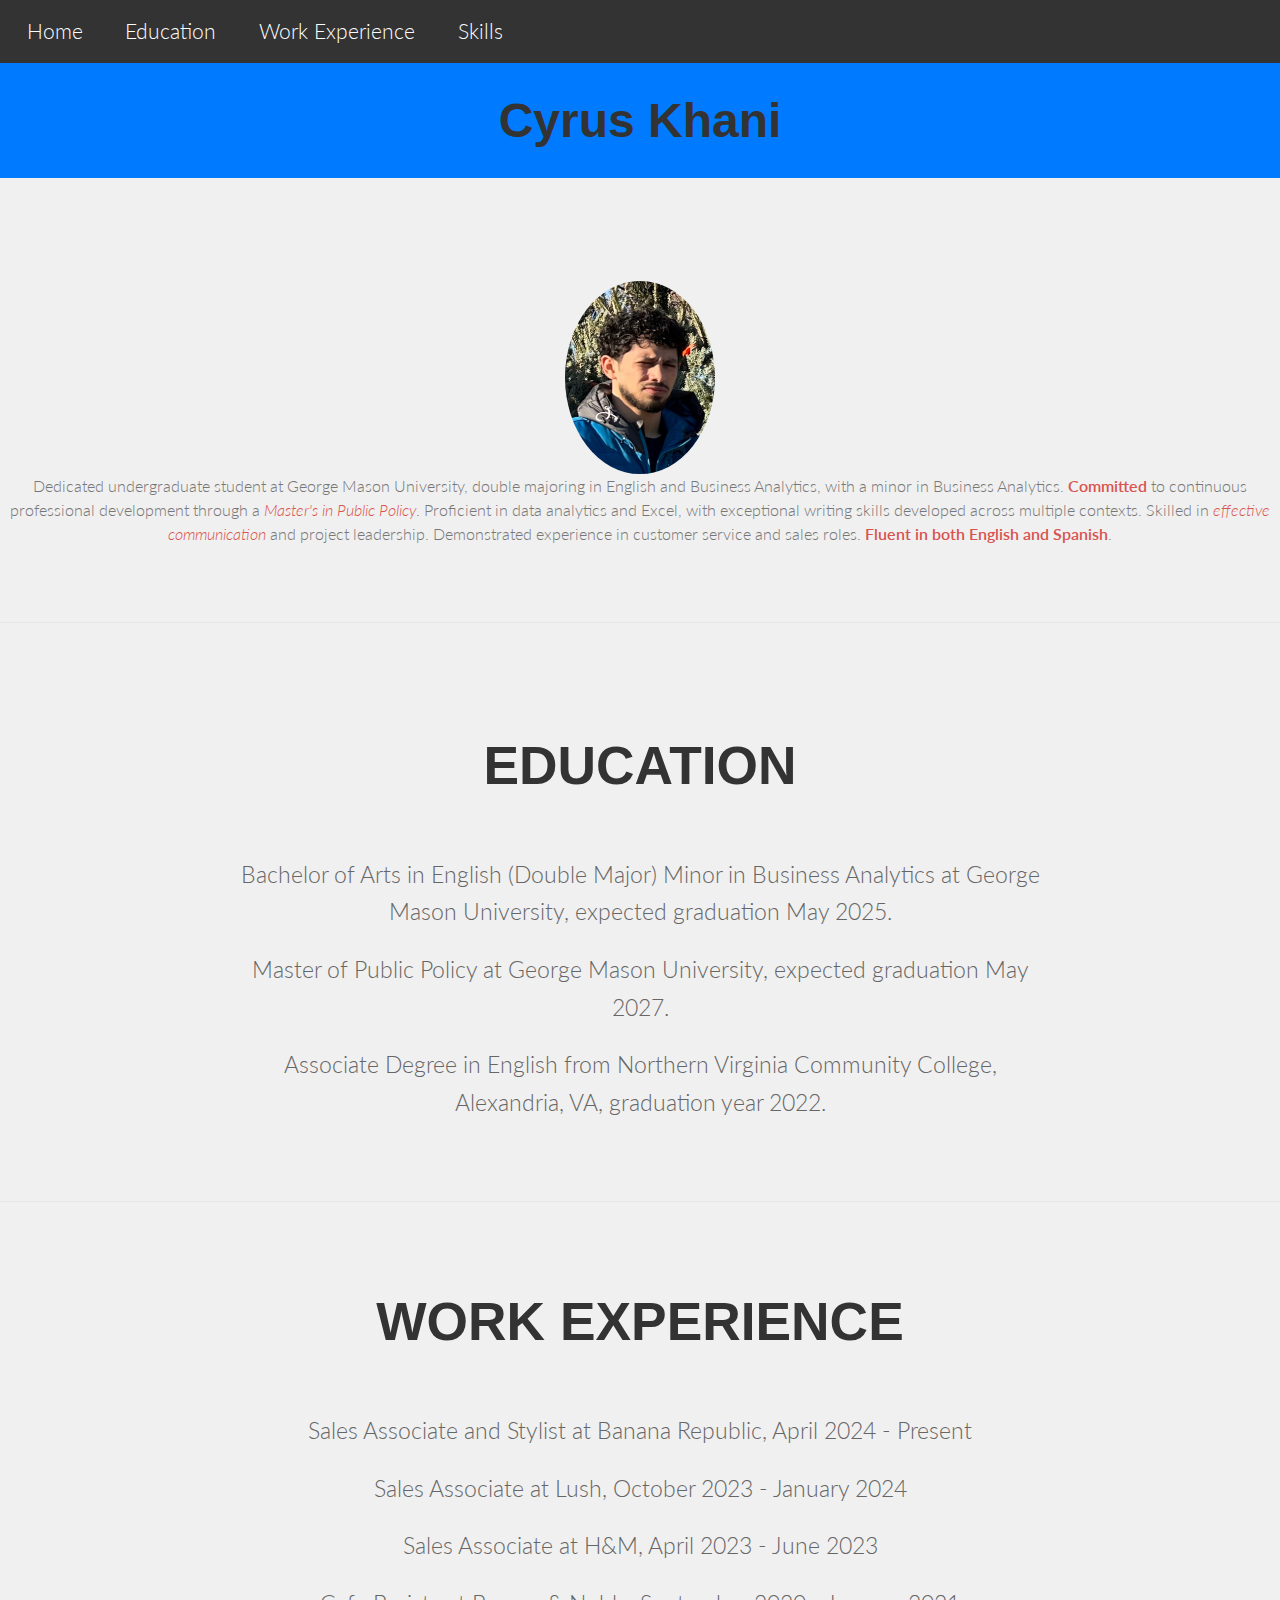
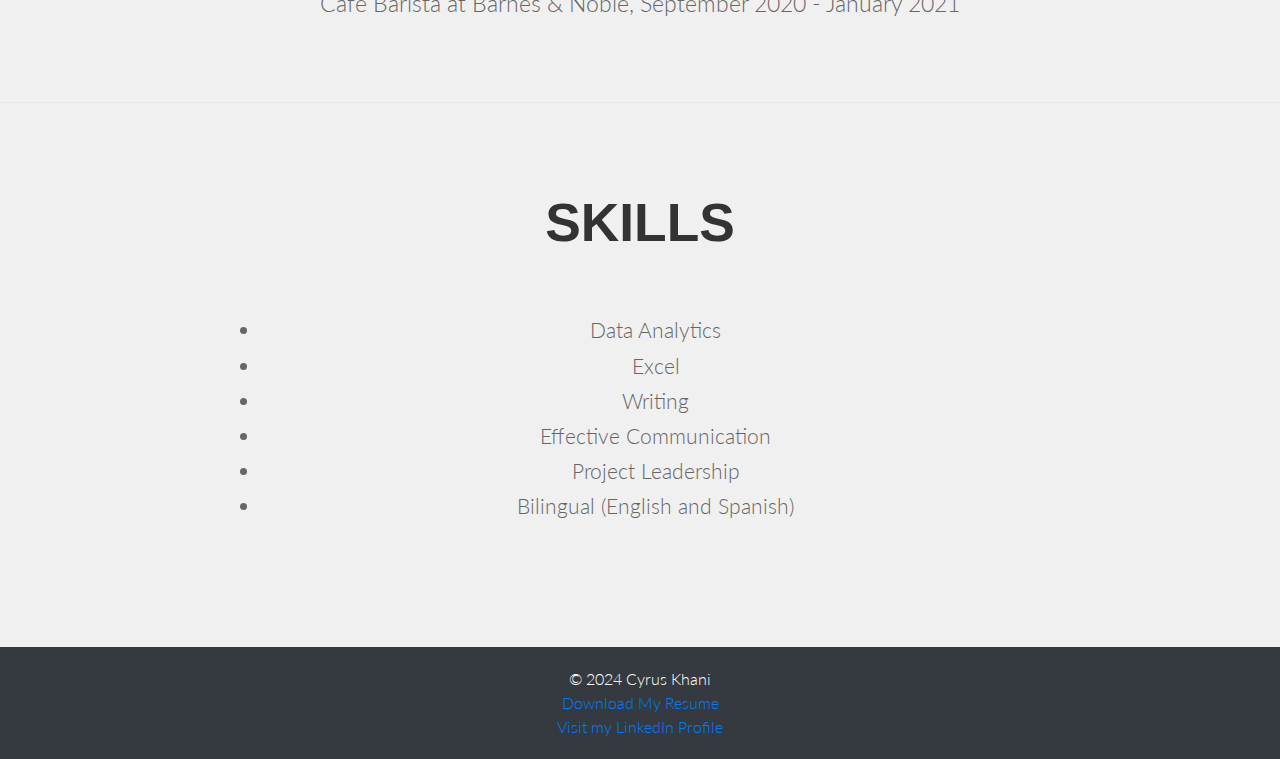
==== commit 4b50e5dd: "index.html" ====
--- a/index.html
+++ b/index.html
@@ -20,7 +20,7 @@
     </header>
     <section class="profile">
         <img src="Cyrus%20Profile.jpg" alt="Cyrus Khani" class="profile-image">
-        <p>Dedicated undergraduate student at George Mason University, double majoring in English and Business Analytics, with a minor in Business Analytics. Committed to continuous professional development through a Master's in Public Policy. Proficient in data analytics and Excel, with exceptional writing skills developed across multiple contexts. Skilled in effective communication and project leadership. Demonstrated experience in customer service and sales roles. Fluent in both English and Spanish.</p>
+        <p>Dedicated undergraduate student at George Mason University, double majoring in English and Business Analytics, with a minor in Business Analytics. <strong>Committed</strong> to continuous professional development through a <em>Master's in Public Policy</em>. Proficient in data analytics and Excel, with exceptional writing skills developed across multiple contexts. Skilled in <i>effective communication</i> and project leadership. Demonstrated experience in customer service and sales roles. <b>Fluent in both English and Spanish</b>.</p>
     </section>
     <section>
         <div class="section-title">
@@ -60,7 +60,8 @@
     </section>
     <footer>
         <p>&copy; 2024 Cyrus Khani</p>
+        <p><a href="resume.pdf" download>Download My Resume</a></p>
+        <p><a href="https://www.linkedin.com/in/cyruskhani1/" target="_blank">Visit my LinkedIn Profile</a></p>
     </footer>
 </body>
 </html>
-
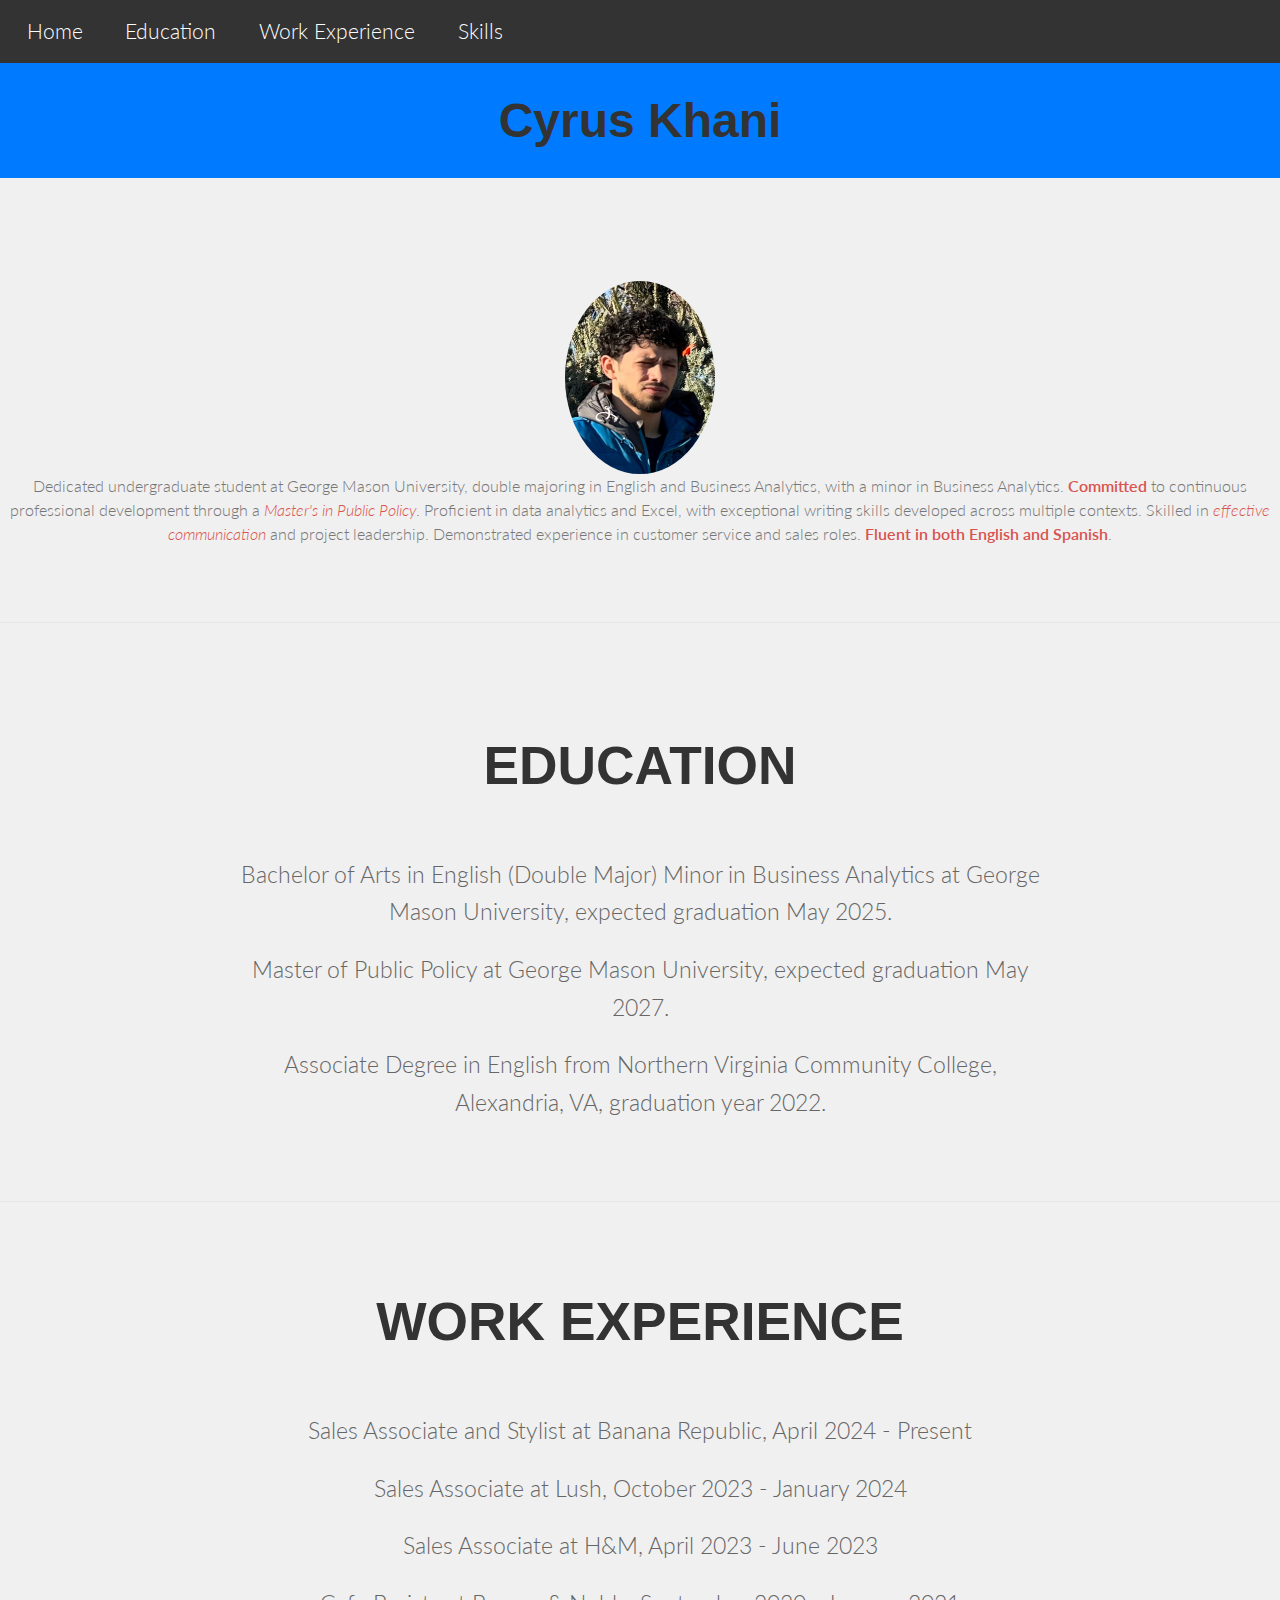
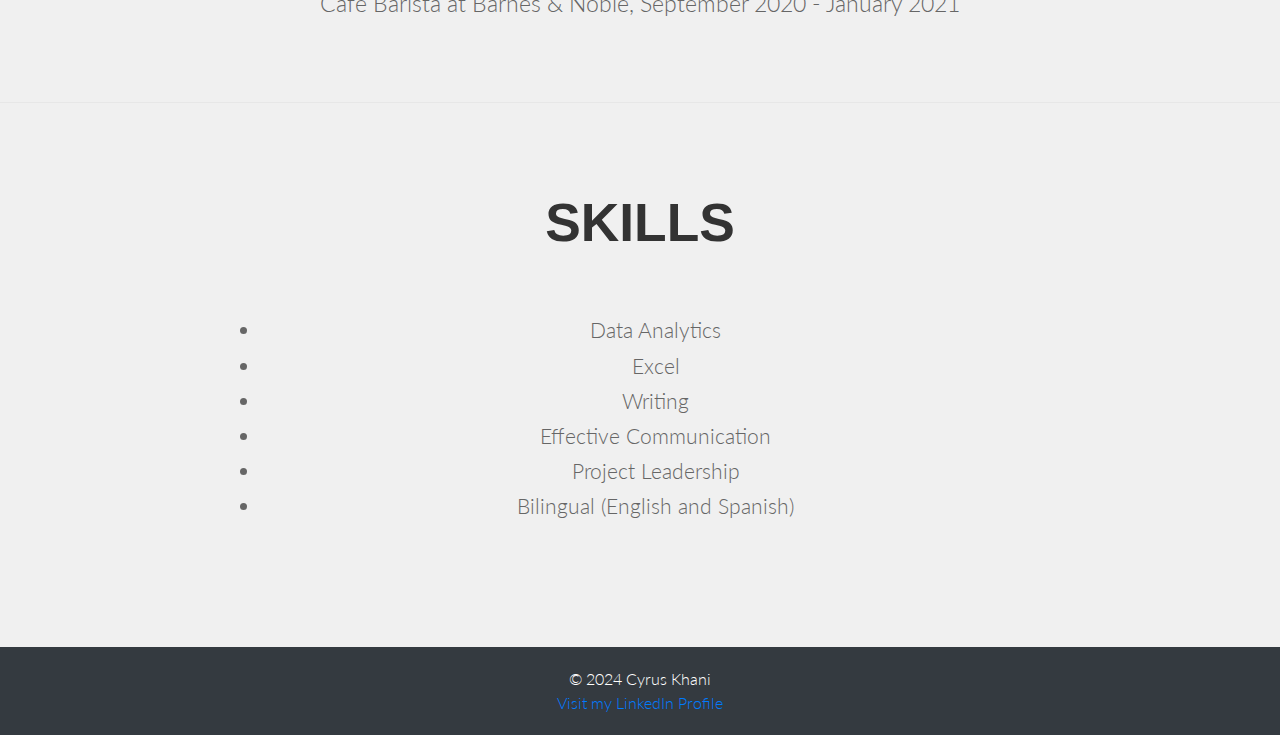
==== commit 459e872f: "index.html" ====
--- a/index.html
+++ b/index.html
@@ -60,7 +60,6 @@
     </section>
     <footer>
         <p>&copy; 2024 Cyrus Khani</p>
-        <p><a href="resume.pdf" download>Download My Resume</a></p>
         <p><a href="https://www.linkedin.com/in/cyruskhani1/" target="_blank">Visit my LinkedIn Profile</a></p>
     </footer>
 </body>
